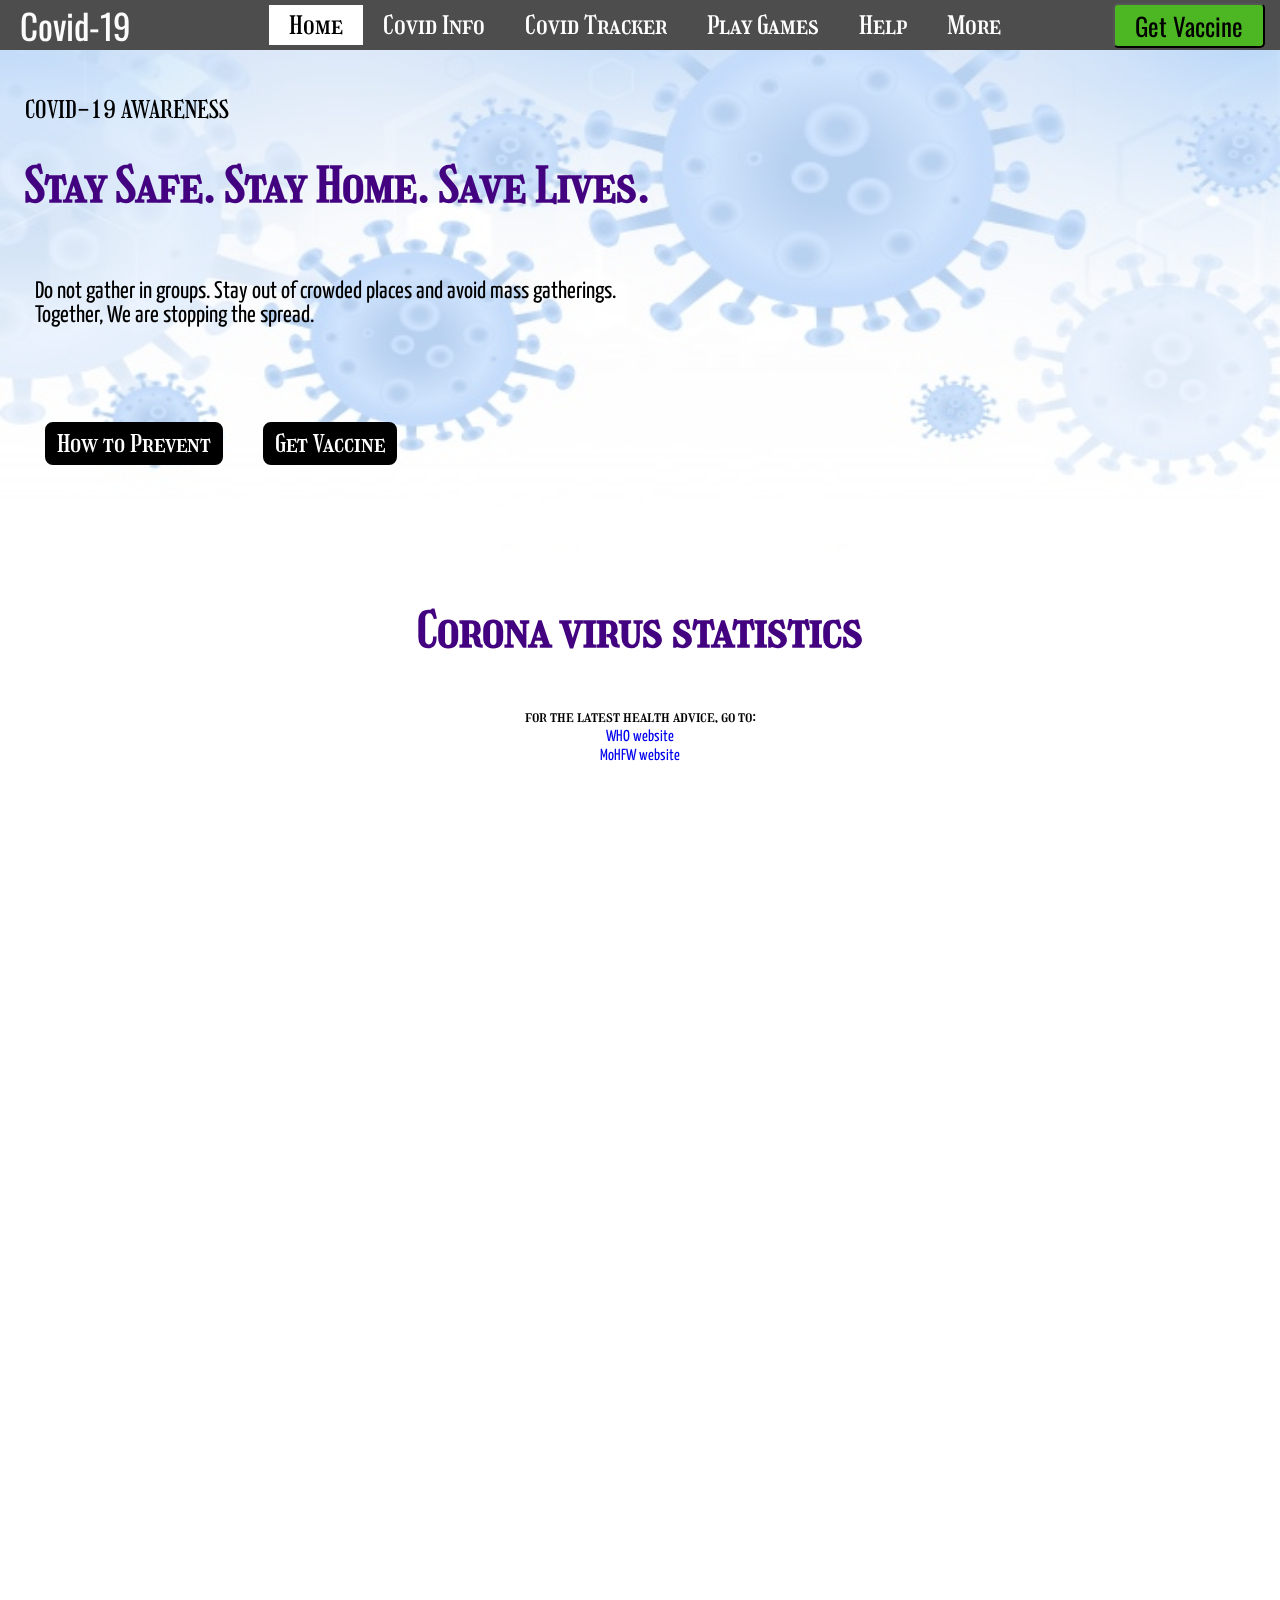
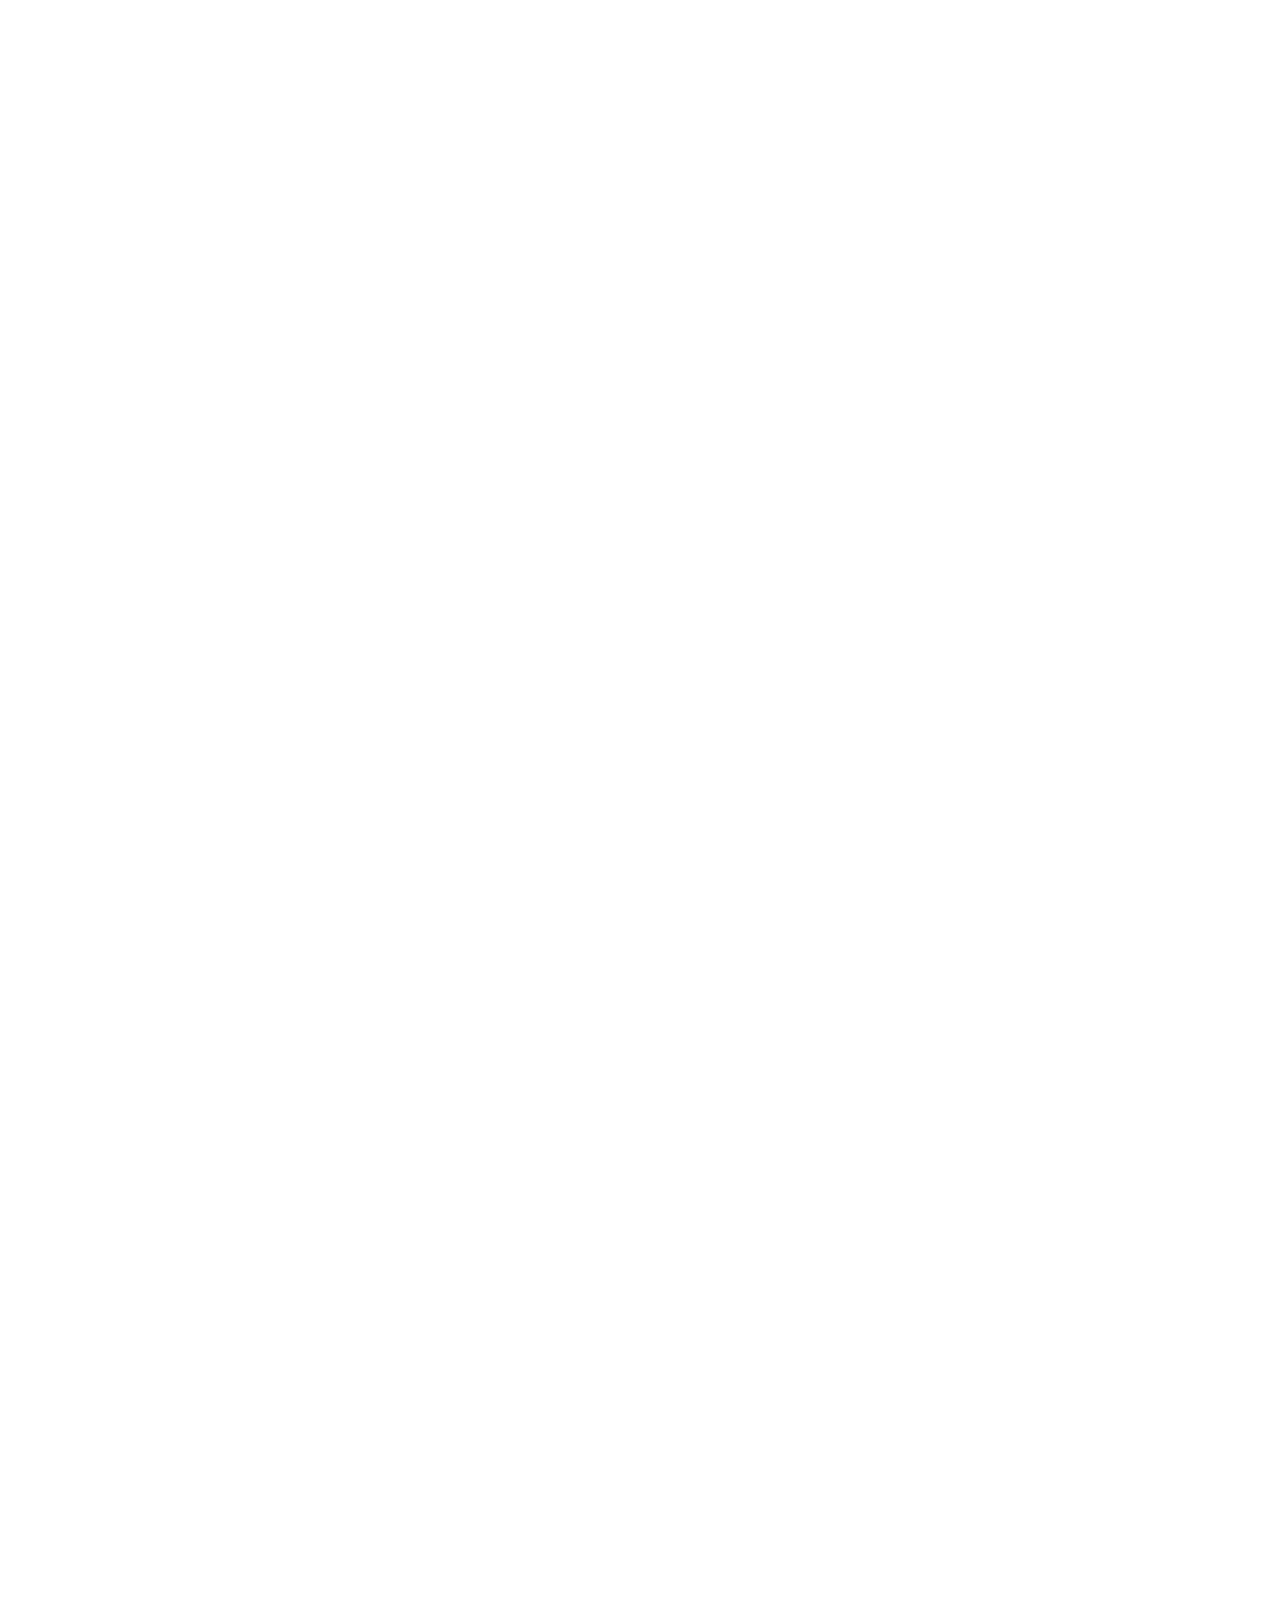
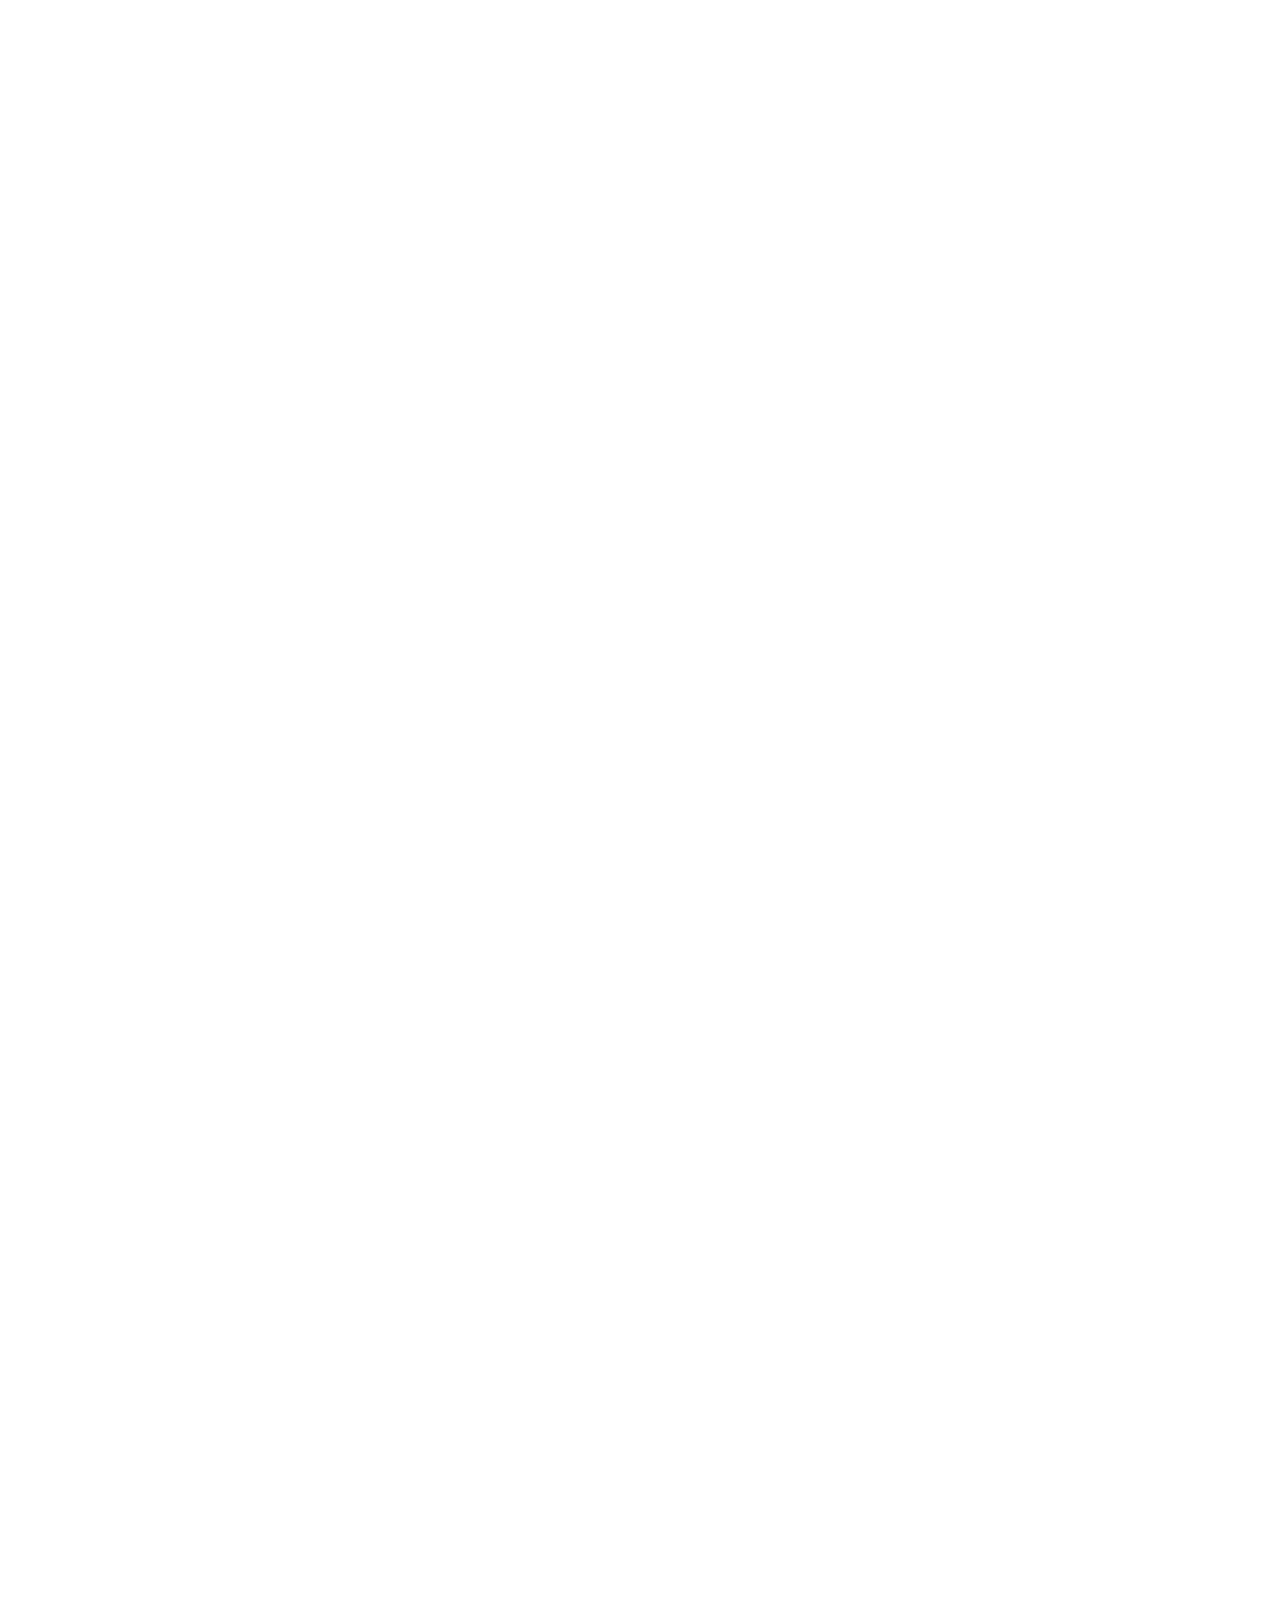
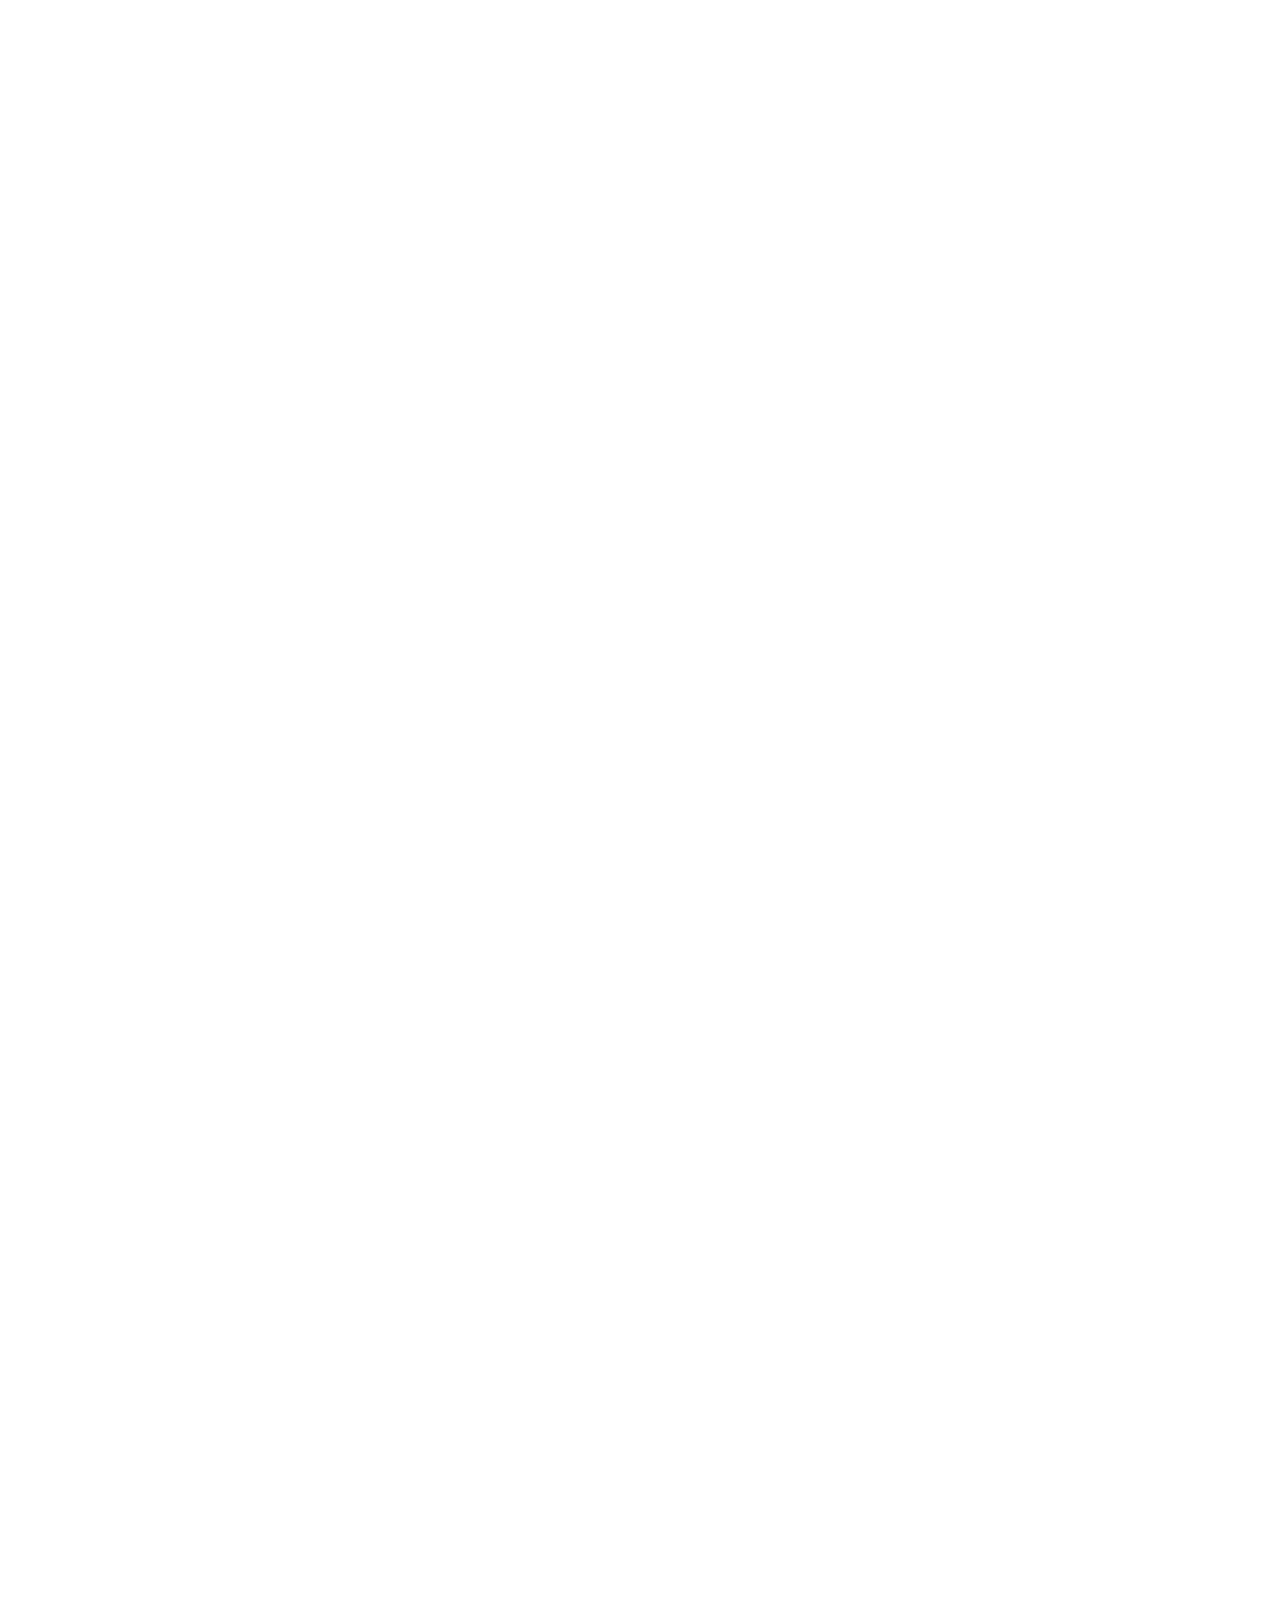
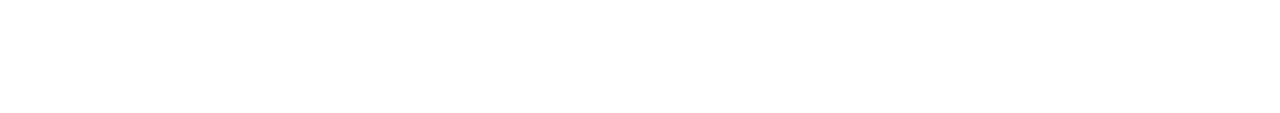
==== index.html @ 4993a074 "Add files via upload" ====
<!DOCTYPE html>
<html lang="en">

<head>
    
    <meta charset="UTF-8">
    <meta http-equiv="X-UA-Compatible" content="IE=edge">
    <meta name="viewport" content="width=device-width, initial-scale=1.0">
    <title>Covid Resources</title>
    <script src="https://unpkg.com/aos@2.3.1/dist/aos.js"></script>
    <link href="https://unpkg.com/aos@2.3.1/dist/aos.css" rel="stylesheet">
    <link href="CSS/index.css" rel="stylesheet">

    <!-- navigation  -->
    <link href="CSS/navigation.css" media="screen and (min-width:1150px)" rel="stylesheet">
    <link rel="preconnect" href="https://fonts.gstatic.com">
    <link href="https://fonts.googleapis.com/css2?family=Girassol&display=swap" rel="stylesheet">
    <link href="CSS/phnavigation.css" media="screen and (max-width:1150px)" rel="stylesheet">
    <link rel="preconnect" href="https://fonts.gstatic.com">
    <link href="https://fonts.googleapis.com/css2?family=Oswald:wght@700&display=swap" rel="stylesheet">
    <link rel="stylesheet" href="https://cdnjs.cloudflare.com/ajax/libs/font-awesome/4.7.0/css/font-awesome.min.css">
    <!-- navigation  -->

    <link rel="preconnect" href="https://fonts.gstatic.com">
    <link href="https://fonts.googleapis.com/css2?family=Anton&display=swap" rel="stylesheet">
    <link rel="preconnect" href="https://fonts.gstatic.com">
    <link rel="preconnect" href="https://fonts.gstatic.com">
    <link rel="preconnect" href="https://fonts.gstatic.com">
    <link
        href="https://fonts.googleapis.com/css2?family=Texturina:ital,wght@1,300&family=Yanone+Kaffeesatz:wght@600&display=swap"
        rel="stylesheet">
    <link rel="preconnect" href="https://fonts.gstatic.com">
    <link href="https://fonts.googleapis.com/css2?family=Yanone+Kaffeesatz:wght@600&display=swap" rel="stylesheet">
    <link href="https://fonts.googleapis.com/css2?family=Yanone+Kaffeesatz&display=swap" rel="stylesheet">
    <link href="https://fonts.googleapis.com/css2?family=Farro:wght@500;700&display=swap" rel="stylesheet">
</head>

<body>
    <script>
        AOS.init();
      </script>


    <!-- header -->
    <!-- header straight -->
    <header class="header" id="header">
        <div class="logo" id="logo">
            Covid-19
        </div>
        <div class="navmenu" id="navmenu">
            <ul class="menu">
                <li class="navitem" id="home"><a href="index.html">Home</a></li>
                <li class="navitem" id="covidInfo"><a href="covid info.html">Covid Info</a></li>
                <li class="navitem" id="covidTracker"><a href="covid tracker.html">Covid Tracker</a></li>
                <li class="navitem" id="plagam"><a href="play games.html">Play Games</a></li>
                <li class="navitem" id="help"><a href="que ans.html">Help</a></li>
                <!-- <li class="navitem" id="QA"><a href="que ans.html">Q&A</a></li> -->
                <div class="dropdown" id="more">
                    <button class="dropbtn">More
                        <!-- <i class="fa fa-angle-down"></i> -->
                    </button>
                    <div class="dropdown-content">
                        <a href="listen music.html" id="lismus">Listen Music</a>
                        <a href="movies and shows.html" id="movsho">Movies & shows</a>
                        <!-- <a href="play games.html" id="plagam">Play Games</a> -->
                        <a href="que ans.html" id="QA">Q&A</a>
                    </div>
                </div>
            </ul>
        </div>
        <div class="right" id="right">
            <button id="navBtn"><a href="https://www.cowin.gov.in/home" target="blank">Get Vaccine</a></button>
        </div>
    </header>
    <!-- header dropdown -->
    <div class="dNavVisible">

        <div class="dlogo" id="dlogo">
            Covid-19
        </div>
        <div class="dnmenu">
            <input class="menu-btn" type="checkbox" id="menu-btn" />
            <label class="menu-icon" for="menu-btn"><span class="navicon"></span></label>
            <header class="dheader" id="dheader">

                <div class="dnavmenu" id="dnavmenu">
                    <ul class="dmenu">
                        <li class="dnavitem" id="phome"><a href="index.html">Home</a></li>
                        <li class="dnavitem" id="pdcovidInfo"><a href="covid info.html">Covid Info</a></li>
                        <li class="dnavitem" id="pdcovidTracker"><a href="covid tracker.html">Covid Tracker</a></li>
                        <li class="dnavitem" id="pplagam"><a href="play games.html">Play Games</a></li>
                        <li class="dnavitem" id="pdhelp"><a href="help.html">Help</a></li>
                        <li class="dnavitem" id="pdQA"><a href="que ans.html">Q & A</a></li>
                        <li class="dnavitem" id="plismus"><a href="listen music.html">Listen Music</a></li>
                        <li class="dnavitem" id="pmovsho"><a href="movies and shows.html">Movies & Shows</a></li>
                    </ul>
                </div>
                <div class="dright" id="dright">
                    <button id="dnavBtn"><a href="https://www.cowin.gov.in/home" target="blank">Get Vaccine</a></button>
                </div>
        </div>
        </header>
    </div>
    <!-- header -->
    <!-- section  -->
    <script src="https://unpkg.com/aos@2.3.1/dist/aos.js"></script>

    <div class="content">
        <img id="sec1img" src="images/home/home3.jpg">
        <section class="section" id="section1" data-aos="fade-right">
            <div id="sec1upr">COVID-19 AWARENESS</div>
            <h1 class="sech1" id="sec1h1">
                Stay Safe. Stay Home. Save Lives.
            </h1>
            <p class="sec1p">Do not gather in groups. Stay out of crowded places and avoid mass gatherings.<br>
                Together, We are stopping the spread.</p>
            <div class="sec1div1">
                <button class=sec1btn><a href="#section5">How to Prevent</a></button>
                <button class=sec1btn><a href="https://www.cowin.gov.in/home" target="=" blank>Get Vaccine</a></button>
            </div>

        </section>
        <section class="section" id="section2"data-aos="flip-left">
            <h1 class="sec2h1">Corona virus statistics</h1>
            <p class="sec2p">for the latest health advice, go to:<br>
                <a href="https://www.who.int/">WHO website<br></a> <a href="https://www.mohfw.gov.in/"> MoHFW
                    website</a>
            </p>
            <div class="sec2div">
                <ul data-aos="fade-up">
                    <li><img src="images/home/covid19.png"></li>
                    <li class="sec2num">11220011</li>
                    <li class="sec2text">Active Cases</li>

                </ul >
                <ul data-aos="fade-up">
                    <li><img src="images/home/covid19.png"></li>
                    <li class="sec2num">11220011</li>
                    <li class="sec2text">Deaths</li>
                </ul>
                <ul data-aos="fade-up">
                    <li><img src="images/home/covid19.png"></li>
                    <li class="sec2num">11220011</li>
                    <li class="sec2text">Recovered Cases</li>
                </ul>
            </div>
        </section>
        <section data-aos="zoom-in" class="section" id="section3">
            <img data-aos="fade-down-right" src="images/home/home1.jpg">
            <div data-aos="fade-down-left">
                <h1>Stopping the spread starts with you</h1>
                <ul>
                    <li>Wear a mask.</li>
                    <li>Clean your hands.</li>
                    <li>Maintain safe distance.</li>
                    <li>Get vaccinated.</li>
                    <li>Stay at home.</li>
                    <li>Wash your hands.</li>
                </ul>
            </div>
        </section>
        <section class="section" id="section4" data-aos="zoom-in-up">
            <h1>Symptoms of Coronavirus</h1>
            <div id="sec4image">
                <div data-aos="fade-up">
                    <img src="images/home/home8.jpg">
                    <h2>Fever</h2>

                </div>
                <div data-aos="fade-up">
                    <img src="images/home/home10.jpg">
                    <h2>Cough</h2>
                </div>
                <div data-aos="fade-up">
                    <img src="images/home/home9.jpg">
                    <h2>Sore Throat</h2>
                </div>
            </div>
            <div id="symptoms">
                <ul data-aos="fade-right" class="sec4ul1">
                    <h1>Most common symptoms:</h1>
                    <li>fever</li>
                    <li>dry cough</li>
                    <li>tiredness</li>
                </ul>
                <ul data-aos="fade-left" class="sec4ul3">
                    <h1>Less common symptoms:</h1>
                    <li>aches and pains</li>
                    <li>sore throat</li>
                    <li>diarrhoea</li>
                    <li>conjunctivitis</li>
                    <li>headache</li>
                    <li>loss of taste or smell</li>
                    <li>a rash on skin, or discolouration of fingers or toes
                    </li>
                </ul>
                <ul data-aos="fade-right" class="sec4ul2">
                    <h1>Serious symptoms</h1>
                    <li>difficulty breathing or shortness of breath
                    </li>
                    <li>chest pain or pressure</li>
                    <li>loss of speech or movement</li>
                </ul>

        </section>
        <section data-aos="zoom-in-right" class="section" id="section5">
            <div>
                <h1 data-aos="fade-right">How To Prevention</h1>
                <img data-aos="fade-left" src="images/home/home5.png">
            </div>
            <box data-aos="zoom-in-right">

                <img src="images/home/home2.jpg">
                <p data-aos="fade-right">Protect yourself and others around you by knowing the facts and taking appropriate precautions.</p>
                <h2 data-aos="fade-right">Follow advice provided by your local health authority.</h2>

                <h3 data-aos="fade-right">To prevent the spread of COVID-19:</h3>
                <li data-aos="fade-right">Clean your hands often. Use soap and water, or an alcohol-based hand rub.</li>
                <li data-aos="fade-right">Maintain a safe distance from anyone who is coughing or sneezing.</li>
                <li data-aos="fade-right">Wear a mask when physical distancing is not possible.</li>
                <li data-aos="fade-right">Don’t touch your eyes, nose or mouth.</li>
                <li data-aos="fade-right">Cover your nose and mouth with your bent elbow or a tissue when you cough or sneeze.</li>
                <li data-aos="fade-right">Stay home if you feel unwell.</li>
                <li data-aos="fade-right">If you have a fever, cough and difficulty breathing, seek medical attention</li>

                <p data-aos="fade-right">Calling in advance allows your healthcare provider to quickly direct you to the right health
                    facility.
                    This
                    protects you, and prevents the spread of viruses and other infections.</p>
                <h3 data-aos="fade-right">Masks</h3>
                <p data-aos="fade-right">Masks can help prevent the spread of the virus from the person wearing the mask to others. Masks
                    alone do
                    not
                    protect against COVID-19, and should be combined with physical distancing and hand hygiene. Follow
                    the
                    advice provided by your local health authority.</p>
            </box>
        </section>
        <section data-aos="fade-left" class="section" id="section6">
            <h1 class="lmh0">Play Games during lockdown</h1>
            <section class="lmsection" id="lmsection1">
                <img src="images/home/games.jpg ">
                <button data-aos="fade-up" class="lmbtn"><a href="play games.html" target="blank">Play Now</a></button>
            </section>
        </section>
        <section data-aos="fade-right" class="section" id="section7">
            <h1 class="lmh0">Listen Music Watch Shows and be Entertained</h1>
            <section class="lmsection" id="lmsection1">
                <img src="images/home/movies.jpg ">
                <div>
                <button data-aos="fade-up" class="lmbtn"><a href="listen music.html" target="blank">Listen Music</a></button>
                <button data-aos="fade-up" class="lmbtn"><a href="movies and shows.html" target="blank">Movies and Shows</a></button>
            </div>
            </section>
        </section>

    </div>
    <!-- section  -->



    <!-- footer  -->
    <footer data-aos="fade-up" class="footer" id="footer">
        <div class="footerimg"><a href="https://www.mohfw.gov.in/"target="blank"><img src="images/footer.png">
                <div class="footerimgtext">Ministry of Health <br>and Family Welfare</div>
            </a>
        </div>
        <div class="footertext">
            <div class="fdiv">Created at @WOC Devjam 2021</div>
            <div class="fdiv">By Team LEO</div>
        </div>
    </footer>
    <!-- footer  -->
</body>

</html>
---- CSS/index.css ----
#home {
    background-color: white;
}

#home a {
    color: black;
}

#home:hover {
    background-color: red;
}

#phome:hover {
    background-color: red;
}

#phome {
    background-color: white;
}

#phome a {
    color: black;
}


body {
    scroll-behavior: smooth;
    background-image: url('../images/back.gif');
    background-repeat: repeat;
    overflow-x: hidden;
    /* width: 100%; */
    /* height: 100%; */

}


/* section */
.section {
    /* border:2px solid red; */
    /* background-color:skyblue; */
    /* height:500px; */
    /* margin:10px; */
    /* text-align:center; */
    display: flex;
    flex-direction: column;
    background-color: rgba(255, 255, 255, 0.671);


}

/* section1 */
#section1 {
    display: flex;
    height: 500px;
    align-items: stretch;
    justify-content: center;
    padding-left: 25px;
    animation: flip-scale-down-diag-2 2s linear both;
    animation-direction:reverse
}

.sec1div1 {
    display: flex;
    flex-wrap: wrap;
    align-items: stretch;
    justify-content: left;
    margin-top: 20px;
}

#sec1img {
    z-index: -1;
    position: absolute;
    opacity: 0.9;
    width: 100%;
    height: 500px;
    /* background-color:rgba(255, 255, 255, 0.103) */
}

#sec1upr {
    font-size: 1.5rem;
}

.sech1 {
    font-size: 3rem;
    color: rgb(67, 2, 128);
}

.sec1btn {
    font-size: 1.5rem;
    background-color: black;
    border: 2px solid black;
    border-radius: 8px;
    margin: 40px 20px;
    padding: 5px 10px;
}



.sec1btn a {
    text-decoration: none;
    border-radius: 10px;
    color: white;

}

.sec1btn:hover {
    font-size: 1.5rem;
    background-color: white;
    color: black;
}

.sec1btn a:hover {
    color: black;

}

.sec1p {
    font-size: 1.5rem;
    padding: 10px;
    /* text-align:center; */
    float: left;
    font-family: 'Yanone Kaffeesatz', sans-serif;
}


@media(max-width:450px) {

    /* section1 */
    #section1 {
        display: flex;
        /* flex-direction: row; */
        height: 500px;
        align-items: stretch;
        justify-content: center;
        padding-left: 25px;

    }

    .sec1div1 {
        display: flex;
        flex-wrap: wrap;
        align-items: stretch;
        justify-content: left;
        flex-direction: column;
        margin-top: 100px;

    }


    #sec1img {
        z-index: -1;
        position: absolute;
        opacity: 0.8;
        width: 100%;
        height: 500px;
    }

    #sec1upr {
        font-size: 1.3rem;
        /* float: left; */
    }

    .sech1 {
        font-size: 2.1rem;
    }

    .sec1btn {
        font-size: 1.3rem;
        background-color: black;
        border-radius: 8px;
        margin: 10px auto;
        padding: 5px 5px;
    }

    .sec1btn a {
        text-decoration: none;
        border-radius: 10px;
        color: white;

    }

    .sec1p {
        font-size: 1rem;
        /* text-align:center; */
        float: left;
    }

    /* section1 */


}

@media(max-width:310px) {

    /* section1  */
    #section1 {
        display: flex;
        /* flex-direction: row; */
        height: 500px;
        align-items: stretch;
        justify-content: center;
        padding-left: 25px;
    }

    .sec1div1 {
        display: flex;
        flex-wrap: wrap;
        justify-content: center;
        margin-top: 100px;
    }

    #sec1img {
        z-index: -1;
        position: absolute;
        opacity: 0.8;
        width: 100%;
        height: 500px;
    }

    #sec1upr {
        font-size: 1rem;
        /* float: left; */
    }

    .sech1 {
        font-size: 1.6rem;

    }

    .sec1btn {
        font-size: 1rem;
        background-color: black;
        border-radius: 8px;
        margin: 10px auto;
        padding: 5px 5px;
    }

    .sec1btn a {
        text-decoration: none;
        border-radius: 10px;
        color: white;

    }


    .sec1p {
        font-size: 1rem;
        /* text-align:center; */
        float: left;
    }

    /* section1  */


}

/* section1 */

/* section2 */
#section2 {
    margin-top: 20px;
    text-align: center;
    font-family: 'Farro', sans-serif;
}

#section2 h1 {
    font-size: 3rem;
    padding: 0px 20px;
    text-align: center;
    color: rgb(67, 2, 128);
}

#section2 a {
    text-decoration: none;
    font-family: 'Yanone Kaffeesatz', sans-serif;
}

#section2 a:hover {
    text-decoration: underline;
}

.sec2div {
    display: flex;
    flex-wrap: wrap;
    margin-top: 40px;
    justify-content: space-around;
}

.sec2div ul {
    margin: 10px;
    padding: 10px;
}

.sec2div li {
    list-style: none;

}

.sec2div img {
    width: 60px;
    height: 60px;
    opacity: 0.8;
}

.sec2num {
    font-size: 40px;
    /* text-decoration: bold; */
    font-family: 'Anton', sans-serif;
}

.sec2text {
    font-size: 20px;
}

@media(max-width:250px) {
    #section2 h1 {
        font-size: 2rem;
    }

    .sec2num {
        font-size: 30px;
    }
}

@media(max-width:750px) {
    .sec2div {
        display: flex;
        flex-direction: column;
        margin-top: 40px;
        justify-content: space-around;
    }

    .sec2div ul {
        margin: 30px 10px;

        padding: 10px;
    }
}

/* section2 */
/* section3 */
#section3 {
    display: flex;
    flex-direction: row;

}

#section3 img {
    height: 800px;
    width: 50%;
    opacity: 0.8;
}

#section3 div {
    margin-top: 150px;
    padding-left: 10%
}

#section3 div h1 {
    font-size: 3rem;
    color: rgb(67, 2, 128);

}

#section3 div ul {
    font-size: 1.8rem;
    /* text-align:right; */
    /* padding-left:10%; */

}

#section3 div ul li {
    padding: 10px;
    font-family: 'Yanone Kaffeesatz', sans-serif;
}

@media(max-width:1000px) {
    #section3 {
        flex-direction: column;

    }

    #section3 img {
        height: 600px;
        width: 100%;
    }

    #section3 div {
        margin-top: 20px;
        /* padding-left: 10% */
    }

    #section3 div ul li {
        padding: 5px;
        margin-left: 25px;
        font-family: 'Yanone Kaffeesatz', sans-serif;
    }

    #section3 div {
        /* margin-top: 5px; */
        padding: 20px;
    }
}

/* section3 */
/* section4 */
#section4 {
    margin-top: 25px;
    margin-bottom: 10px;
}

#symptoms {
    margin: 0px 30px;
    display: grid;
    grid-template-areas:
        'sec4ul1 sec4ul1 sec4ul3 sec4ul3'
        'sec4ul1 sec4ul1 sec4ul3 sec4ul3'
        'sec4ul2 sec4ul2 sec4ul3 sec4ul3'
        'sec4ul2 sec4ul2 sec4ul3 sec4ul3';
    grid-gap: 10px;
    align-items: center;
    justify-content: space-around;
}

#sec4image {
    display: flex;
    align-items: center;
    justify-content: space-around;
    text-align: center;
}

#section4>h1 {
    text-align: center;
    color: rgb(67, 2, 128);
    font-size: 3rem;
}

#section4 ul h1 {
    font-size: 2.2rem;
    color: blueviolet;
}

#section4 ul li {
    font-size: 1.7rem;
    margin-left: 10%;
    font-family: 'Yanone Kaffeesatz', sans-serif;
    padding: 10px;

}

.sec4ul1 {
    grid-area: sec4ul1;
}

.sec4ul2 {
    grid-area: sec4ul2;
}

.sec4ul3 {
    grid-area: sec4ul3;
}

@media(max-width:1000px) {
    #symptoms {
        margin: 0px 30px;
        display: flex;
        flex-direction: column;

        grid-gap: 10px;
        align-items: stretch;
        justify-content: space-around;
    }

    #sec4image {
        display: flex;
        flex-direction: column;
        align-items: center;
        justify-content: space-around;
        text-align: center;
    }

    #sec4image>div {
        padding: 20px;
    }

    #section4>h1 {
        text-align: center;
        color: rgb(67, 2, 128);
        font-size: 2.5rem;
    }
}

@media(max-width:300px) {
    #section4>h1 {
        text-align: center;
        color: rgb(67, 2, 128);
        font-size: 2rem;
    }
}

/* section4 */


/* section5 */
#section5 {
    animation: animation1;
    animation-duration: 3s;
}

#section5>div {
    justify-content: space-around;
    display: flex;
    text-align: center;
    font-size: 3rem;
}

#section5>div>h1 {
    padding-left: 5%;
    color: rgb(67, 2, 128);
}

#section5 img {
    margin: 0px 5%;
    margin-right: 0px;
    width: 50%;
    /* height:300px; */
    /* justify-content:space-around; */
}

#section5>box>img {
    width: 100%;
    margin: 0px;
    z-index: -1;
    opacity: 0.8;
    height: 100%;
    position: absolute;
    /* bottom:0px; */
}

#section5 h2 {
    font-size: 2.5rem;
    padding: 10px 5%;
    color: blue;
}

#section5 h3 {
    padding: 10px 7%;
    font-size: 2.0rem;
    color: blueviolet;
}

#section5 p {
    text-align: center;
    /* background-color: rgba(255, 255, 255, 0.753); */
    font-size: 1.7rem;
    padding: 10px 7%;
    /* font-family: 'Yanone Kaffeesatz', sans-serif; */
    font-family: 'Texturina', serif;
}

#section5 li {
    /* padding:10px 5%; */
    font-size: 1.7rem;
    text-align: left;
    margin-left: 10%;
    font-family: 'Yanone Kaffeesatz', sans-serif;
    padding: 10px;
}

@media(max-width:1000px) {
    #section5>div {
        justify-content: space-around;
        display: flex;
        flex-direction: column;
        align-items: center;
        text-align: center;
        font-size: 2.5rem;
    }

    #section5>div>h1 {
        padding-left: 10px;
        color: rgb(67, 2, 128);
    }

    #section5 img {
        /* margin: 0px 5%; */
        margin-right: 0px;
        /* width:80%; */
        /* height:300px; */
        /* justify-content:space-around; */
    }
}

@media(max-width:300px) {
    #section5>div {
        justify-content: space-around;
        display: flex;
        flex-direction: column;
        align-items: center;
        text-align: center;
        font-size: 1.5rem;
    }
}

/* section5 */
/* section6 */

.lmsection {
    border: 2px solid grey;
    text-align: center;
    padding: 30px 20px;
    flex-wrap: wrap;
    display: flex;
    align-items: center;
    flex-direction: column;
}

.lmsection img {
    padding: 15px 20px;
    width: 75%;
}

.lmbtn {
    padding: 5px 20px;
    margin: 10px auto;
    text-align: center;
    text-align: center;
    border-radius: 10px;
    /* font-size: 30px; */
    background-color: red;
    cursor: pointer;

}

.lmbtn a {
    font-size: 35px;
    text-decoration: none;
    color: white;


}

#lmsection1 .lmbtn {
    background-color: rgb(0, 174, 255);
}

#lmsection2 .lmbtn {
    background-color: red;
}

.lmbtn a:hover {
    color: rgb(243, 239, 3);
    font-size: 40px;
}

.lmh0 {
    font-size: 3rem;
    padding: 15px 5px;
    text-align: center;
    font-family: 'Pattaya', sans-serif;
    color: rgb(153, 0, 255);
}

@media (min-width:1150px) {


    .lmsection {

        display: flex;
        /* flex-direction: row; */
        align-items: center;
        /* justify-content: stretch */
    }

    .lmsection img {
        padding: 15px 20px;
        width: 100%;
    }
}


/* section6 */
/* section7 */
#section7 div {
    display: flex;
    flex-direction: column;
    justify-content: stretch;
    align-items: center;
}

@media(max-width:450px) {
    .lmh0 {
        font-size: 2rem;
    }

    .lmbtn a {
        font-size: 20px;
        text-decoration: none;
        color: white;
    }

    .lmbtn a:hover {
        color: rgb(243, 239, 3);
        font-size: 25px;
    }
}

@media(max-width:300px) {
    .lmh0 {
        font-size: 1.5rem;
    }

    .lmbtn a {
        font-size: 20px;
        text-decoration: none;
        color: white;
    }

    .lmbtn a:hover {
        color: rgb(243, 239, 3);
        font-size: 25px;
    }
}

/* section7 */
/* section */
---- CSS/navigation.css ----
/* root */
* {
    font-family: 'Girassol', cursive;
    --navBackgroundColour: rgb(3, 65, 3);
    --navBackgroundColour: rgba(0, 0, 0, 0.87);
    --navFontColour: white;

}

/* root */

/* body  */
body {
    margin: 0px;
}

/* body  */

/* header */
/*header phone*/
.dheader {
    display: none;
}

/*header phone*/
.header::before {
    content: "";
    background-color: var(--navBackgroundColour);
    height: 50px;
    position:absolute;
    width: 100%;
    /* position: sticky; */
    z-index: -1;
    opacity: 0.8;
}

.dNavVisible {
    display: none;
    /* position:sticky; */
    
}
.logo{
    color:rgb(252, 252, 252);
    padding: 2px 20px;
    font-size:35px;
    font-family: 'Oswald', sans-serif;
}
.header {
    display: flex;
    position:sticky;
    top: 0px;
    width: 100%;
    align-items: center;
    justify-content: space-between;
    font-size: 25px;
    height: 50px;
    color: var(--navFontColour);
}

.navmenu ul {
    display: flex;
    /* flex-direction:row; */
}

.navmenu ul a {
    color: var(--navFontColour);
    text-decoration: none;
}

.navitem {
    list-style: none;
    padding: 5px 20px;
}

.right button {
    padding: 2px 20px;
    margin: 2px 20px;
    background-color: rgba(76, 255, 5, 0.596);
    border-radius: 5px;
    font-size: 22px;
    margin: 5px 15px;
}

.right button:hover {
    background-color: red;
}

.right button a {
    color: black;
    /* font-family: 'Pattaya', sans-serif; */
    font-family: 'Oswald', sans-serif;
    font-size: 25px;
    text-decoration: none;

}




/* The dropdown container */
.dropdown {
    float: left;
    overflow: hidden;
}

/* Dropdown button */
.dropdown .dropbtn {
    font-size: 25px;
    border: none;
    outline: none;
    color: var(--navFontColour);
    padding: 5px 20px;
    background-color: inherit;
    font-family: inherit;
    /* Important for vertical align on mobile phones */
    margin: 0;
    /* Important for vertical align on mobile phones */
}

/* Add a red background color to navbar links on hover */

.navitem:hover,
.navbar a:hover,
.dropdown:hover .dropbtn {
    background-color: red;
}
/* Dropdown content (hidden by default) */
.dropdown-content {
    display: none;
    position: absolute;
    background-color: var(--navBackgroundColour);
    min-width: 160px;
    box-shadow: 0px 8px 16px 0px rgba(141, 138, 138, 0.11);
    z-index: 1;
}

/* Links inside the dropdown */
.dropdown-content a {
    float: none;
    color: var(--navFontColour);
    padding: 12px 16px;
    text-decoration: none;
    display: block;
    text-align: left;
}

/* Add a grey background color to dropdown links on hover */
.dropdown-content a:hover {
    background-color: green;
}

/* Show the dropdown menu on hover */
.dropdown:hover .dropdown-content {
    display: block;

}

.dropdown:hover .header {
    background-color: aqua;

}

/* header */









/* footer  */
.footer{
    bottom: 0px;
    left: 0px;
    background-color:rgba(29, 29, 29, 0.94);
    /* height:100px; */
    display:flex;
    justify-content: space-around;
    width:100%;
    margin:auto;
    align-items:center;
    flex-wrap: wrap;
    /* text-align: center; */
}
.footerimg{
    /* width: 30%; */
    padding:1% 5%;
    display: flex;
    flex-wrap: wrap;
    align-items: center;
    /* height:50px; */
}
.footerimg a{
    text-decoration: none;
    color:black;
    display: flex;
    align-items: center;
}
.footerimg img{
    height:120px;

}
.footerimgtext{
    /* width: 70%; */
    padding:20px;
    font-size: 40px;
    color: #6c6868;

}
.fdiv{
    padding:10px;
    padding-right: 25px;
    font-size:25px;
    display: flex;
    flex-direction: column;
    justify-content:space-around;
    align-items: center;
    text-align: center;
    color: white;
    padding-bottom: 0px;
    margin-bottom:0px;
}



/* footer*/
---- CSS/phnavigation.css ----
/* root */
* {
    font-family: 'Girassol', cursive;
    --navBackgroundColour: rgba(29, 29, 29, 0.87);
    --navBackgroundColour2: rgb(68, 67, 67);
    --navFontColour: white;
    margin: 0px 0px;
    padding: 0px 0px;
}

/* root */

/* body  */
body {
    margin: 0px;
    
}

/* body  */


/* header */
.dNavVisible::before {
    content: "";
    background-color: var(--navBackgroundColour);
    height: 50px;
    width: 100%;
    position: fixed;
    color: var(--navFontColour);
    z-index: -1;
    opacity: 1;
}

.dNavVisible {
    /* background-color: var(--navBackgroundColour); */
    display: flex;
    /* flex-flow:row ; */
    
    position: sticky;
    top: 0px;
    width: 100%;
    height: 50px;
    /*flex-wrap: wrap;*/
    /* align-items: center; */
    /*flex-direction: column;*/
    justify-content: space-between;
}

.dlogo {
    padding: 2px 20px;
    font-size: 35px;
    color:white;
    font-family: 'Oswald', sans-serif;
}

#dnmenu {
    /* padding: 2px 20px; */
    margin: 5px 10px;
    font-size: 20px;
    display: flex;
    /* width: 25%; */
}

.header {
    display: none;

}

.dheader {
    display: none;
    background-image: url(../images/header.png);
    background-repeat: repeat;
    width: 100%;
    position: fixed;
    scroll-behavior: initial;
    top: 50px;
    min-height: 160px;
    flex-direction: column;
    align-items: center;
    width: 100%;
    left: 0px;
    z-index: 10;
    background-color: var(--navBackgroundColour2);
}

#dnavmenu {
    width: 100%;
    align-items: center;
    display: flex;
    justify-content: space-around;
}

.dnmenu {
    padding: 0px 0px;
    /* float: right; */
    width: 20%;
    display: flex;
    flex-direction: column;
    align-items: flex-end;
    /* text-align: center; */

}

.dmenu {
    width: 100%;
    display: flex;
    flex-direction: column;
    align-items: center;
    list-style: none;


}

/*menubar icon*/


.menu-icon {
    cursor: pointer;
    display: inline-block;
    /* float: right; */
    padding: 22px 20px;
    /* position: relative; */
    user-select: none;
    /*background-color:green;*/
}

.menu-icon .navicon {
    background: white;
    display: block;
    height: 2.8px;
    position: relative;
    transition: background .2s ease-out;
    width: 25px;
}

.menu-icon .navicon:before,
.menu-icon .navicon:after {
    background: white;
    content: '';
    color: white;
    display: block;
    height: 100%;
    position: absolute;
    transition: all .2s ease-out;
    width: 100%;
}

.menu-icon .navicon:before {
    top: 10px;
}

.menu-icon .navicon:after {
    top: -10px;
}

/*menubar icon*/
.menu-btn {
    display: none;
}

.menu-btn:checked~.menu {
    max-height: 300px;
}

.menu-btn:checked~.menu-icon .navicon {
    background: transparent;
}

.menu-btn:checked~.dheader {
    display: flex;
    padding: 0px 0px;
    width: 100%;
    display: flex;
    flex-direction: column;
    align-items: center;
}

.menu-btn:checked~.menu-icon .navicon:before {
    transform: rotate(-45deg);
}

.menu-btn:checked~.menu-icon .navicon:after {
    transform: rotate(45deg);
}

.menu-btn:checked~.menu-icon:not(.steps) .navicon:before,
.menu-btn:checked~.menu-icon:not(.steps) .navicon:after {
    top: 0;
}














.dnavitem a {
    text-decoration: none;
    font-size: 25px;
    padding: 5px 20px;
    color: var(--navFontColour);
    width: 100%;
}

.dnavitem {
    padding: 5px 0px;
    width: 100%;
    text-align: center;
}

.dright {
    padding: 10px 25px;
    align-items: center;
    text-align: center;
}

#dnavBtn {
    background-color: white;
    border: 2px solid black;
    border-radius: 10px;
    padding: 5px 20px;
    margin: 20px 20px;
    font-size: 25px;
    text-align: center;
    margin: auto;
}

#dnavBtn a {
    color: black;
    text-decoration: none;
}

.dnavitem:hover,
.dnavitem a:hover {
    background-color: red;
}

#dnavBtn:hover {
    background-color: aqua;
    /* font-size: 28px; */
}



/* header */





/* footer  */
.footer{
    bottom: 0px;
    left: 0px;
    background-color: rgba(29, 29, 29, 0.94);
    display:flex;
    flex-direction: column;
    justify-content: space-between;
    width:100%;
    margin:auto;
    align-items:center;
    text-align:center;
    margin: auto;
    background-image: url(../images/header.png);
    background-repeat: repeat;
}
.footerimg{
    justify-content: space-between;
    align-items:center;
    padding:1% 5%;
    display: flex;
    align-items: center;
}
.footerimg a :hover{
    text-decoration: none;
    color:rgb(116, 116, 117);
}
@media(max-width:450px){
    .footerimg{
        justify-content: space-between;
        align-items:center;
        padding:1% 5%;
        display: flex;
        flex-direction: column;
        align-items: center;
    }


}
.footerimg a{
    text-decoration: none;
    align-items: center;
}
.footerimg img{
    height:120px;

}
.footerimgtext{
    font-size: 30px;
    color: #6c6868;

}
.fdiv{
    padding:10px;
    font-size:25px;
    display: flex;
    flex-direction: column;
    justify-content: space-between;
    align-items: center;
    text-align: center;
    color: white;
    padding-bottom: 0px;
    margin-bottom:0px;
}



/* footer  */
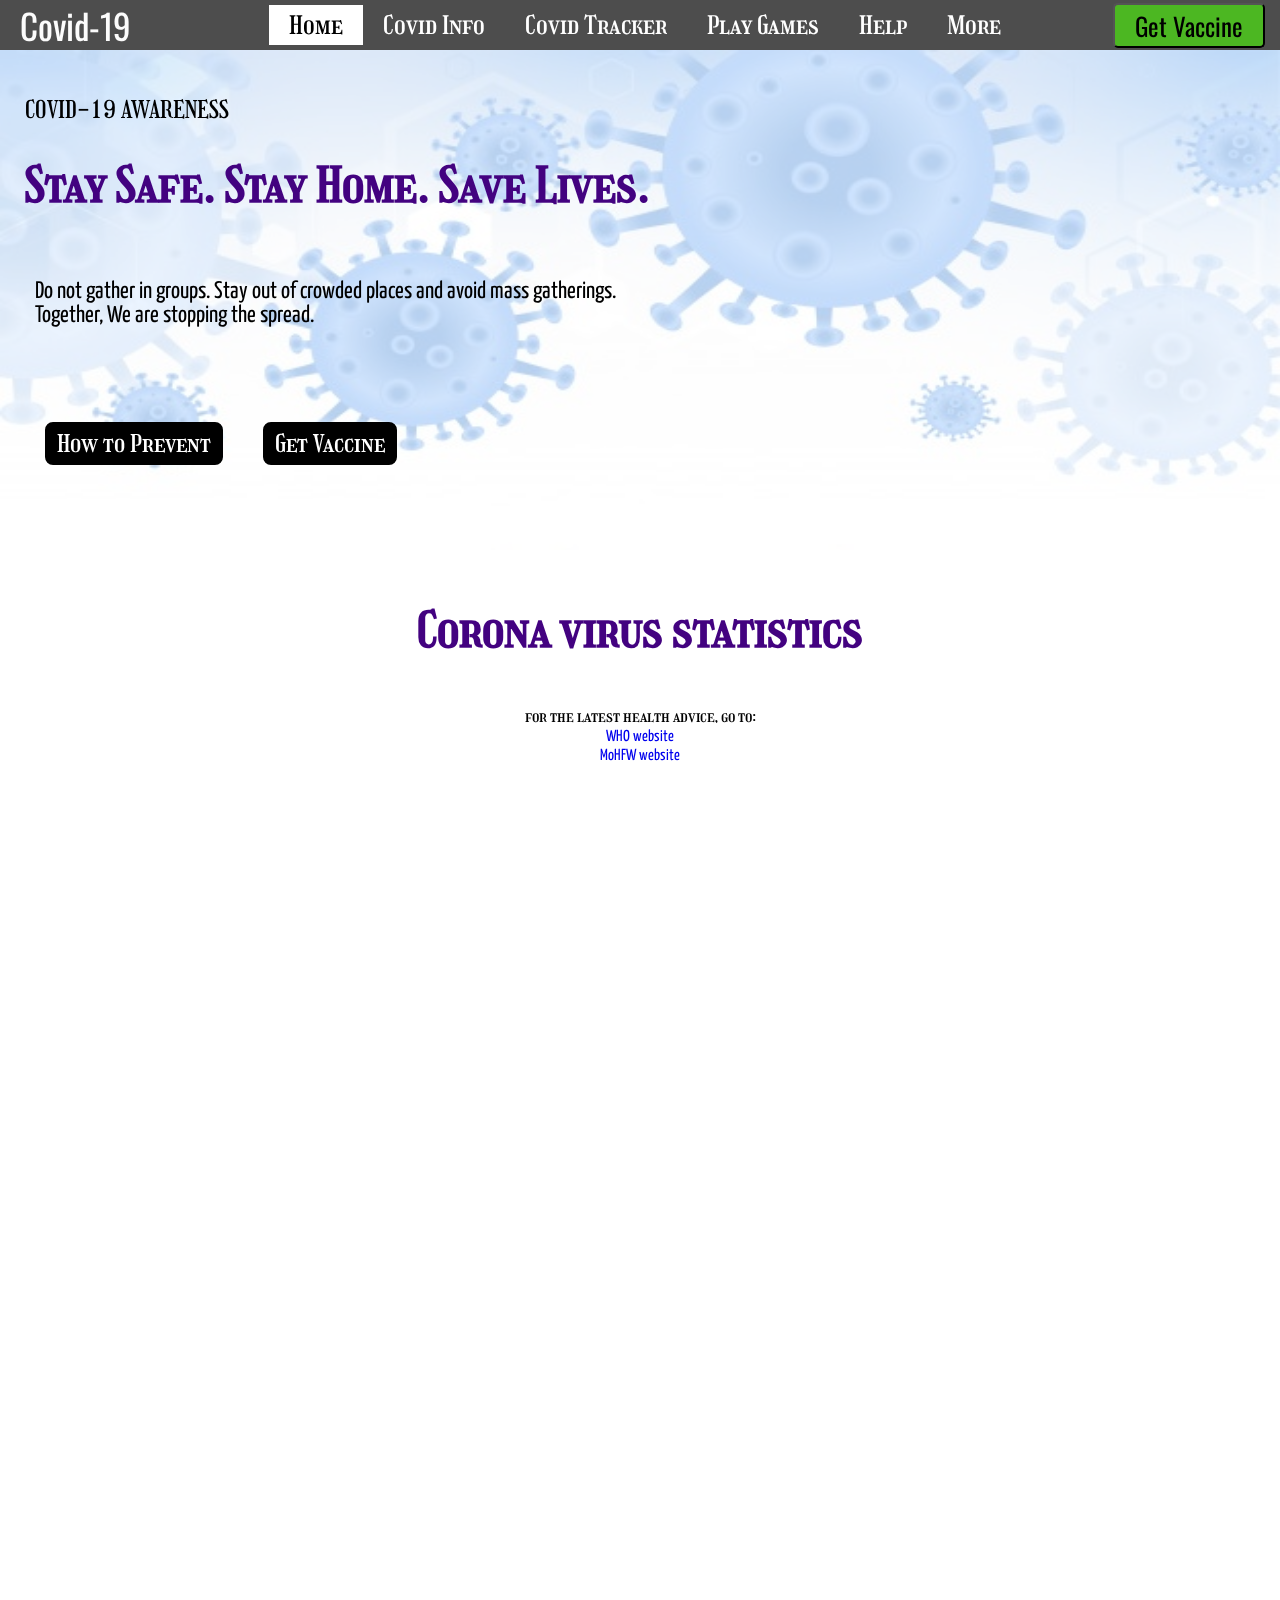
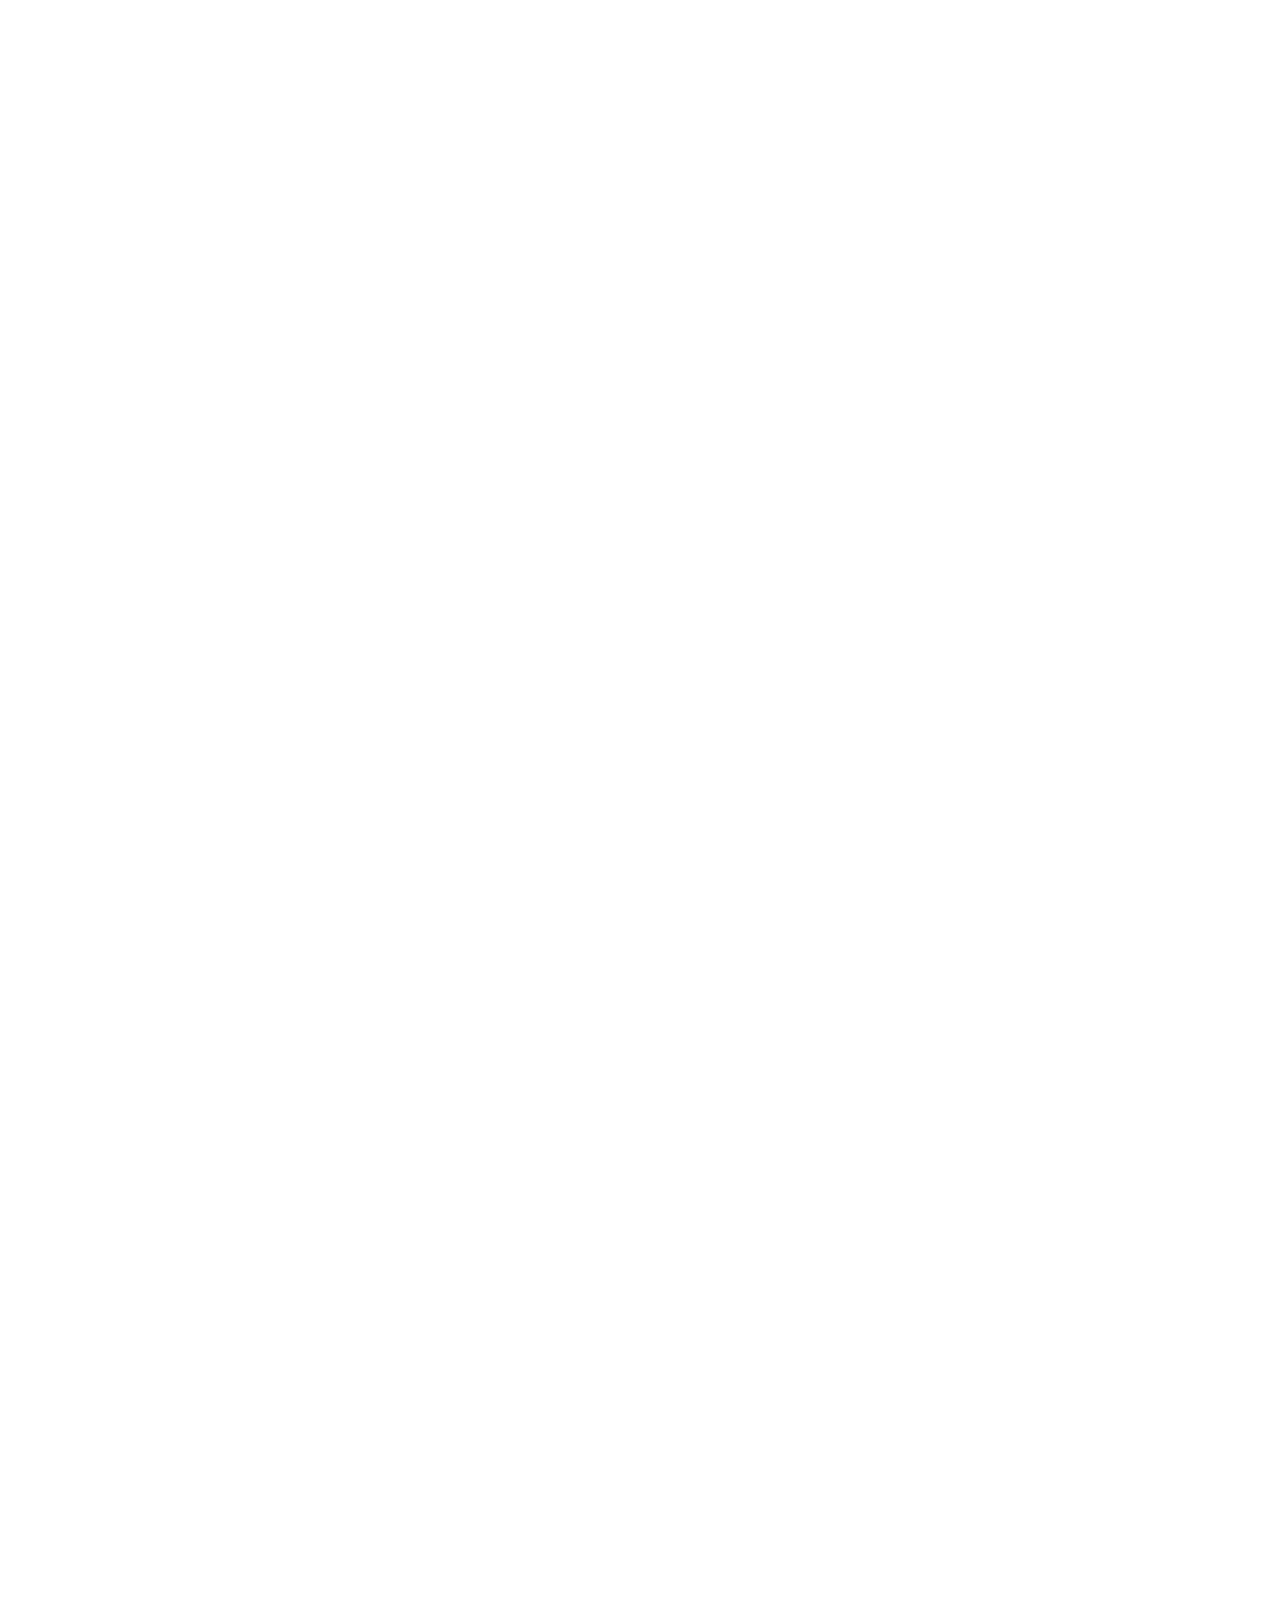
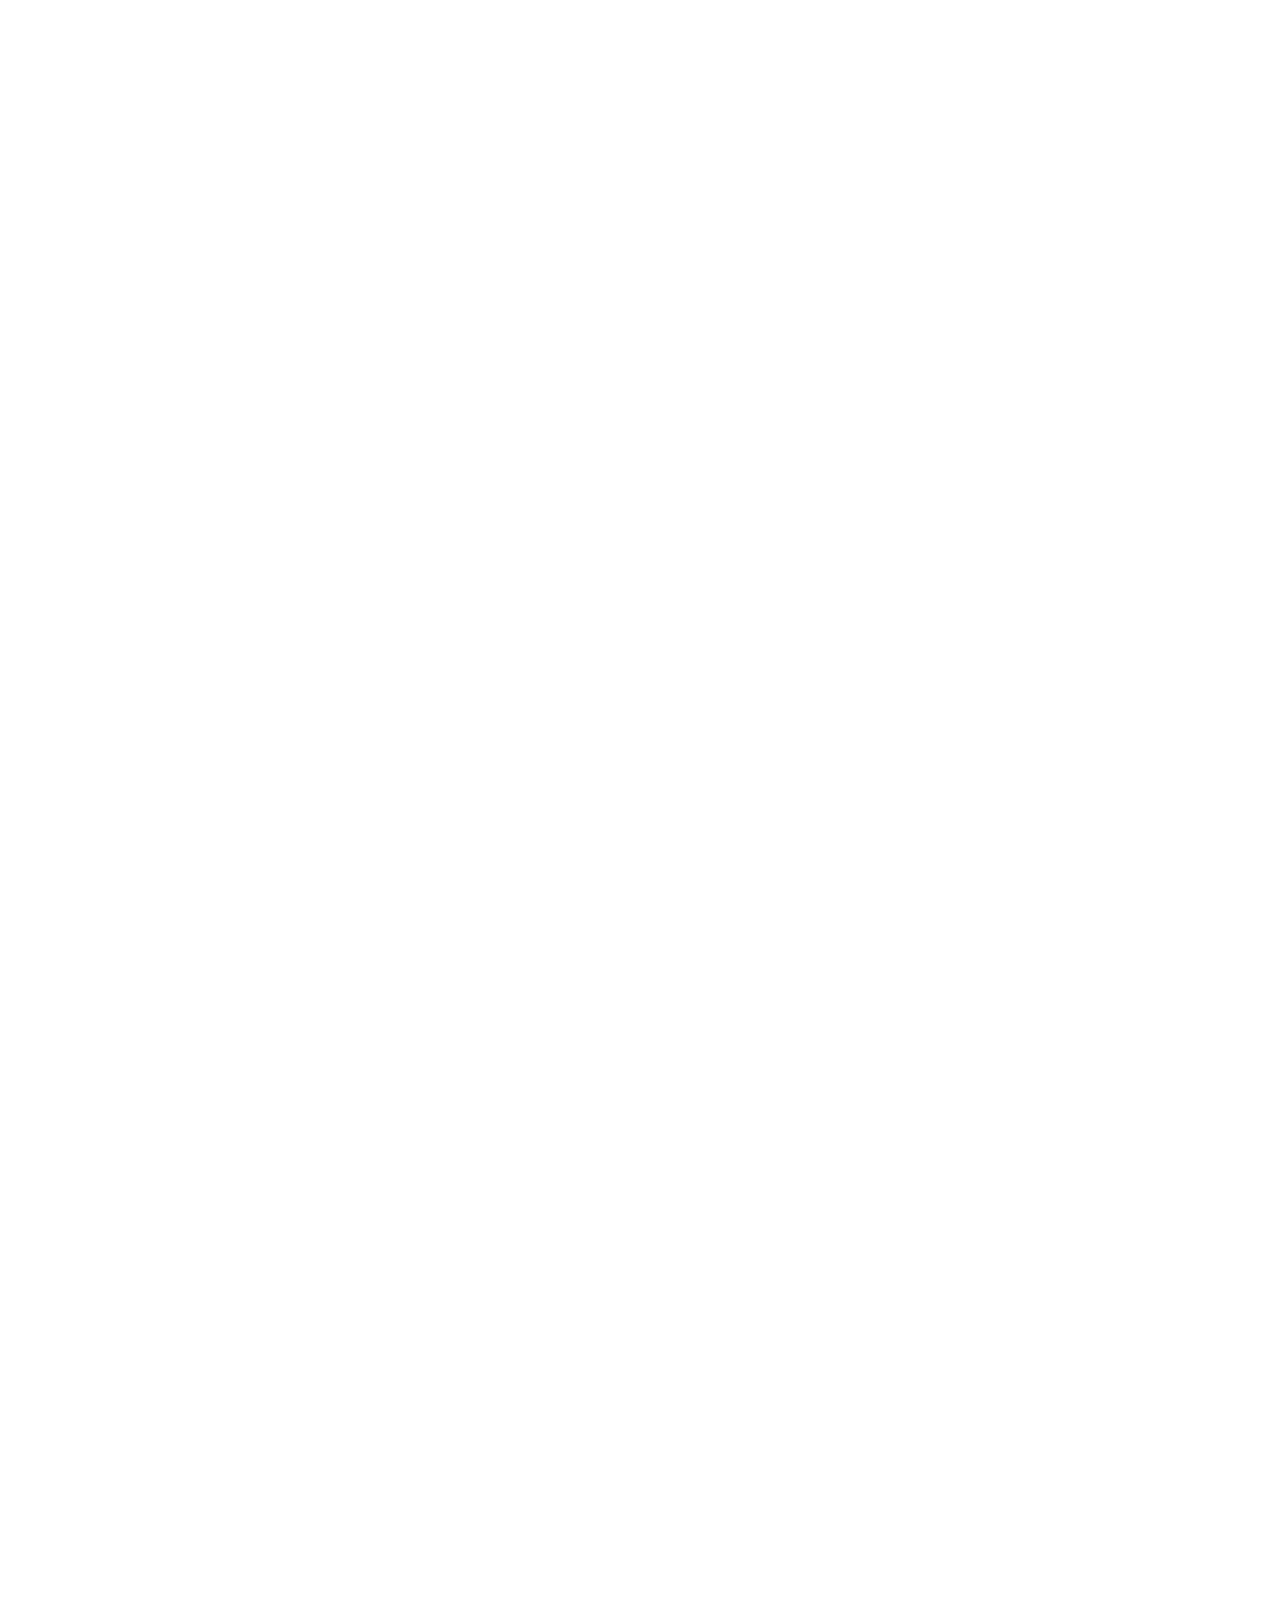
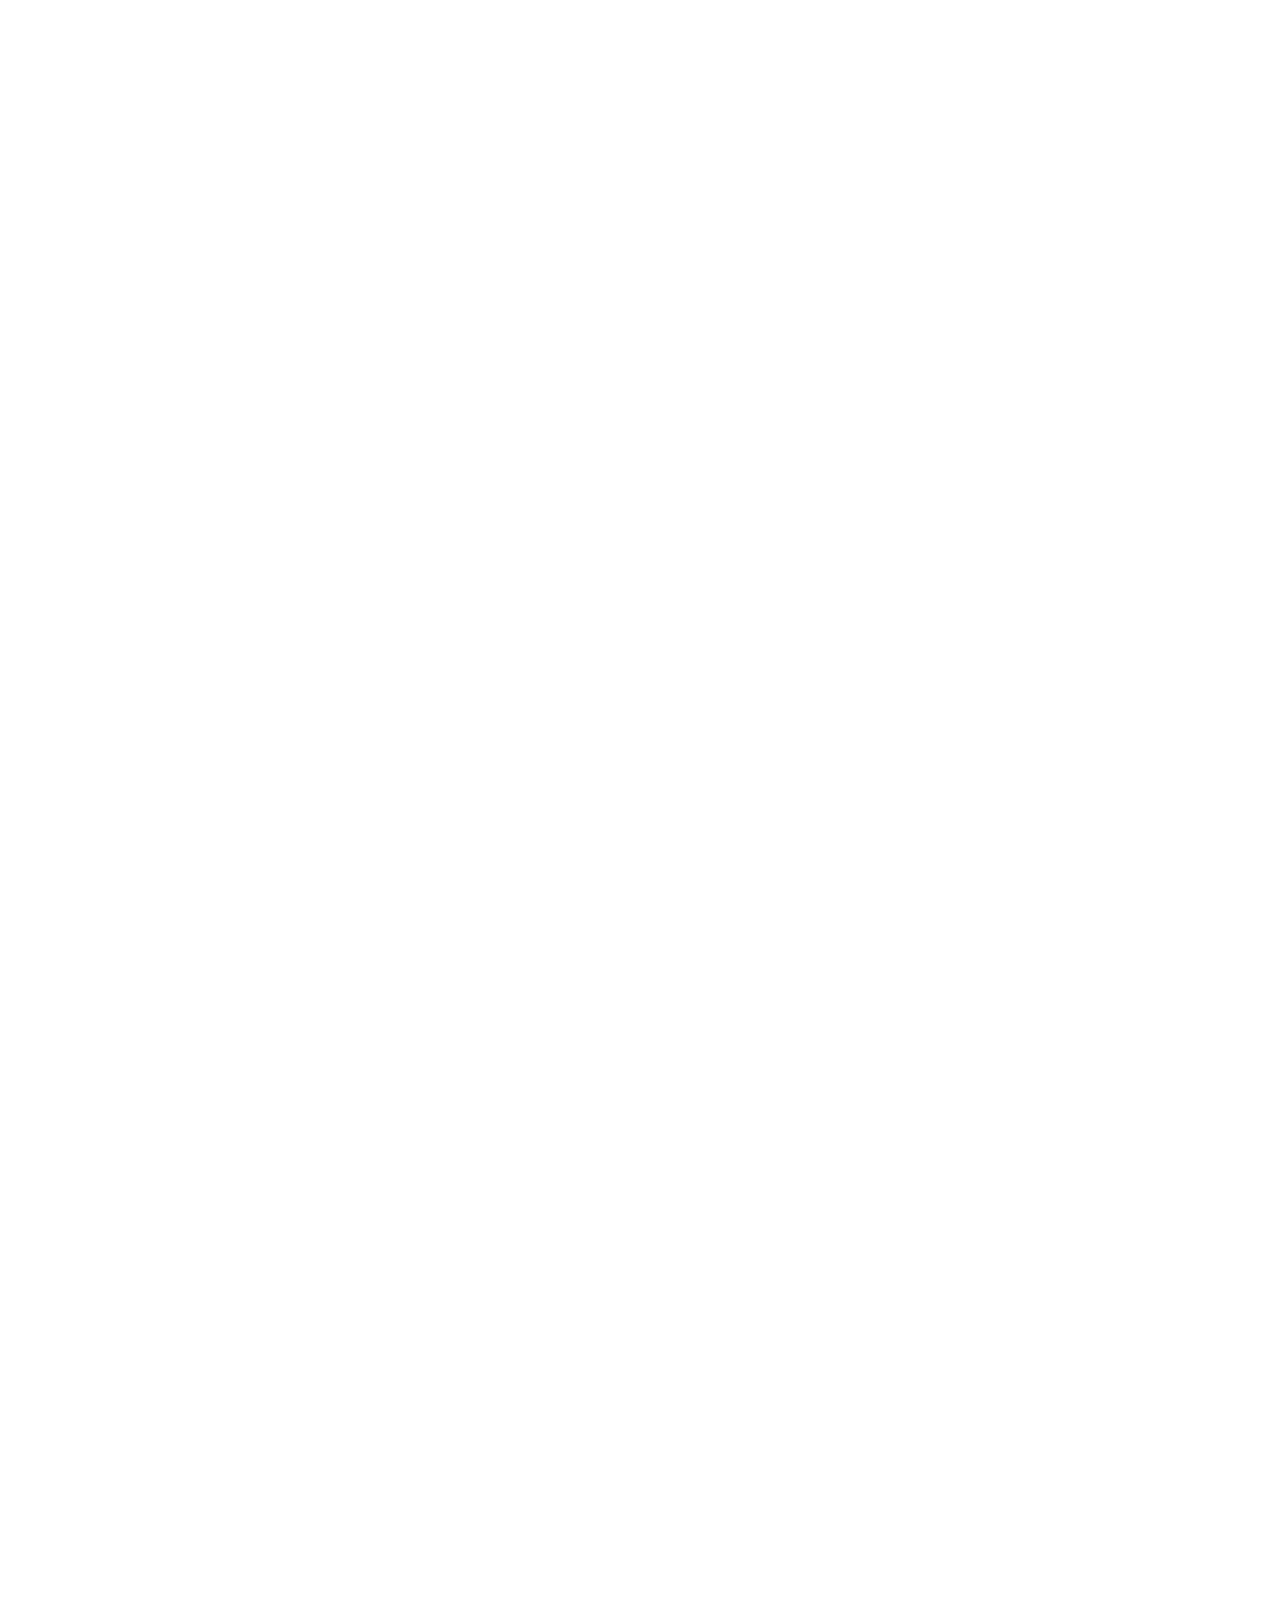
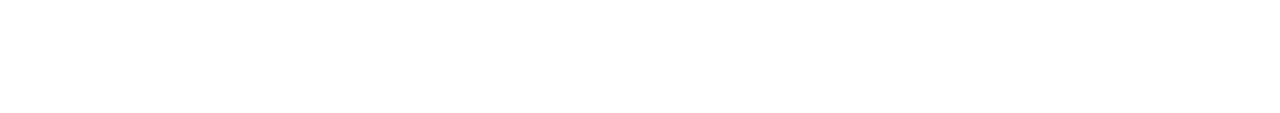
==== commit 4c3d60ab: "Add files via upload" ====
--- a/index.html
+++ b/index.html
@@ -2,14 +2,13 @@
 <html lang="en">
 
 <head>
-    
+
     <meta charset="UTF-8">
     <meta http-equiv="X-UA-Compatible" content="IE=edge">
     <meta name="viewport" content="width=device-width, initial-scale=1.0">
     <title>Covid Resources</title>
-    <script src="https://unpkg.com/aos@2.3.1/dist/aos.js"></script>
+    <link href="CSS/index.css" rel="stylesheet">
     <link href="https://unpkg.com/aos@2.3.1/dist/aos.css" rel="stylesheet">
-    <link href="CSS/index.css" rel="stylesheet">
 
     <!-- navigation  -->
     <link href="CSS/navigation.css" media="screen and (min-width:1150px)" rel="stylesheet">
@@ -36,14 +35,9 @@
 </head>
 
 <body>
-    <script>
-        AOS.init();
-      </script>
-
-
-    <!-- header -->
+   <!-- header -->
     <!-- header straight -->
-    <header class="header" id="header">
+    <header  data-aos="fade-down" class="header" id="header">
         <div class="logo" id="logo">
             Covid-19
         </div>
@@ -51,15 +45,14 @@
             <ul class="menu">
                 <li class="navitem" id="home"><a href="index.html">Home</a></li>
                 <li class="navitem" id="covidInfo"><a href="covid info.html">Covid Info</a></li>
-                <li class="navitem" id="covidTracker"><a href="covid tracker.html">Covid Tracker</a></li>
+                <li class="navitem" id="covidTracker"><a href="https://www.worldometers.info/coronavirus/" target="blank">Covid Tracker</a></li>
                 <li class="navitem" id="plagam"><a href="play games.html">Play Games</a></li>
                 <li class="navitem" id="help"><a href="que ans.html">Help</a></li>
                 <!-- <li class="navitem" id="QA"><a href="que ans.html">Q&A</a></li> -->
-                <div class="dropdown" id="more">
+                <div data-aos="fade-down" class="dropdown" id="more">
                     <button class="dropbtn">More
-                        <!-- <i class="fa fa-angle-down"></i> -->
                     </button>
-                    <div class="dropdown-content">
+                    <div data-aos="fade-down" class="dropdown-content">
                         <a href="listen music.html" id="lismus">Listen Music</a>
                         <a href="movies and shows.html" id="movsho">Movies & shows</a>
                         <!-- <a href="play games.html" id="plagam">Play Games</a> -->
@@ -73,7 +66,7 @@
         </div>
     </header>
     <!-- header dropdown -->
-    <div class="dNavVisible">
+    <div  data-aos="fade-down" class="dNavVisible">
 
         <div class="dlogo" id="dlogo">
             Covid-19
@@ -81,7 +74,7 @@
         <div class="dnmenu">
             <input class="menu-btn" type="checkbox" id="menu-btn" />
             <label class="menu-icon" for="menu-btn"><span class="navicon"></span></label>
-            <header class="dheader" id="dheader">
+            <header data-aos="fade-down"  class="dheader" id="dheader">
 
                 <div class="dnavmenu" id="dnavmenu">
                     <ul class="dmenu">
@@ -102,9 +95,12 @@
         </header>
     </div>
     <!-- header -->
+
+
+
+
+
     <!-- section  -->
-    <script src="https://unpkg.com/aos@2.3.1/dist/aos.js"></script>
-
     <div class="content">
         <img id="sec1img" src="images/home/home3.jpg">
         <section class="section" id="section1" data-aos="fade-right">
@@ -116,11 +112,12 @@
                 Together, We are stopping the spread.</p>
             <div class="sec1div1">
                 <button class=sec1btn><a href="#section5">How to Prevent</a></button>
-                <button class=sec1btn><a href="https://www.cowin.gov.in/home" target="=" blank>Get Vaccine</a></button>
-            </div>
-
-        </section>
-        <section class="section" id="section2"data-aos="flip-left">
+                <button class=sec1btn><a href="https://www.cowin.gov.in/home" target="=" blank>Get
+                        Vaccine</a></button>
+            </div>
+
+        </section>
+        <section class="section" id="section2" data-aos="flip-left">
             <h1 class="sec2h1">Corona virus statistics</h1>
             <p class="sec2p">for the latest health advice, go to:<br>
                 <a href="https://www.who.int/">WHO website<br></a> <a href="https://www.mohfw.gov.in/"> MoHFW
@@ -132,7 +129,7 @@
                     <li class="sec2num">11220011</li>
                     <li class="sec2text">Active Cases</li>
 
-                </ul >
+                </ul>
                 <ul data-aos="fade-up">
                     <li><img src="images/home/covid19.png"></li>
                     <li class="sec2num">11220011</li>
@@ -211,27 +208,34 @@
             <box data-aos="zoom-in-right">
 
                 <img src="images/home/home2.jpg">
-                <p data-aos="fade-right">Protect yourself and others around you by knowing the facts and taking appropriate precautions.</p>
+                <p data-aos="fade-right">Protect yourself and others around you by knowing the facts and taking
+                    appropriate precautions.</p>
                 <h2 data-aos="fade-right">Follow advice provided by your local health authority.</h2>
 
                 <h3 data-aos="fade-right">To prevent the spread of COVID-19:</h3>
-                <li data-aos="fade-right">Clean your hands often. Use soap and water, or an alcohol-based hand rub.</li>
+                <li data-aos="fade-right">Clean your hands often. Use soap and water, or an alcohol-based hand rub.
+                </li>
                 <li data-aos="fade-right">Maintain a safe distance from anyone who is coughing or sneezing.</li>
                 <li data-aos="fade-right">Wear a mask when physical distancing is not possible.</li>
                 <li data-aos="fade-right">Don’t touch your eyes, nose or mouth.</li>
-                <li data-aos="fade-right">Cover your nose and mouth with your bent elbow or a tissue when you cough or sneeze.</li>
+                <li data-aos="fade-right">Cover your nose and mouth with your bent elbow or a tissue when you cough
+                    or sneeze.</li>
                 <li data-aos="fade-right">Stay home if you feel unwell.</li>
-                <li data-aos="fade-right">If you have a fever, cough and difficulty breathing, seek medical attention</li>
-
-                <p data-aos="fade-right">Calling in advance allows your healthcare provider to quickly direct you to the right health
+                <li data-aos="fade-right">If you have a fever, cough and difficulty breathing, seek medical
+                    attention</li>
+
+                <p data-aos="fade-right">Calling in advance allows your healthcare provider to quickly direct you to
+                    the right health
                     facility.
                     This
                     protects you, and prevents the spread of viruses and other infections.</p>
                 <h3 data-aos="fade-right">Masks</h3>
-                <p data-aos="fade-right">Masks can help prevent the spread of the virus from the person wearing the mask to others. Masks
+                <p data-aos="fade-right">Masks can help prevent the spread of the virus from the person wearing the
+                    mask to others. Masks
                     alone do
                     not
-                    protect against COVID-19, and should be combined with physical distancing and hand hygiene. Follow
+                    protect against COVID-19, and should be combined with physical distancing and hand hygiene.
+                    Follow
                     the
                     advice provided by your local health authority.</p>
             </box>
@@ -240,7 +244,8 @@
             <h1 class="lmh0">Play Games during lockdown</h1>
             <section class="lmsection" id="lmsection1">
                 <img src="images/home/games.jpg ">
-                <button data-aos="fade-up" class="lmbtn"><a href="play games.html" target="blank">Play Now</a></button>
+                <button data-aos="fade-up" class="lmbtn"><a href="play games.html" target="blank">Play
+                        Now</a></button>
             </section>
         </section>
         <section data-aos="fade-right" class="section" id="section7">
@@ -248,9 +253,11 @@
             <section class="lmsection" id="lmsection1">
                 <img src="images/home/movies.jpg ">
                 <div>
-                <button data-aos="fade-up" class="lmbtn"><a href="listen music.html" target="blank">Listen Music</a></button>
-                <button data-aos="fade-up" class="lmbtn"><a href="movies and shows.html" target="blank">Movies and Shows</a></button>
-            </div>
+                    <button data-aos="fade-up" class="lmbtn"><a href="listen music.html" target="blank">Listen
+                            Music</a></button>
+                    <button data-aos="fade-up" class="lmbtn"><a href="movies and shows.html" target="blank">Movies
+                            and Shows</a></button>
+                </div>
             </section>
         </section>
 
@@ -259,9 +266,8 @@
 
 
 
-    <!-- footer  -->
     <footer data-aos="fade-up" class="footer" id="footer">
-        <div class="footerimg"><a href="https://www.mohfw.gov.in/"target="blank"><img src="images/footer.png">
+        <div class="footerimg"><a href="https://www.mohfw.gov.in/" target="blank"><img src="images/footer.png">
                 <div class="footerimgtext">Ministry of Health <br>and Family Welfare</div>
             </a>
         </div>
@@ -271,6 +277,11 @@
         </div>
     </footer>
     <!-- footer  -->
+    <script src="https://unpkg.com/aos@2.3.1/dist/aos.js"></script>
+    <script>
+        AOS.init();
+    </script>
 </body>
+</div>
 
 </html>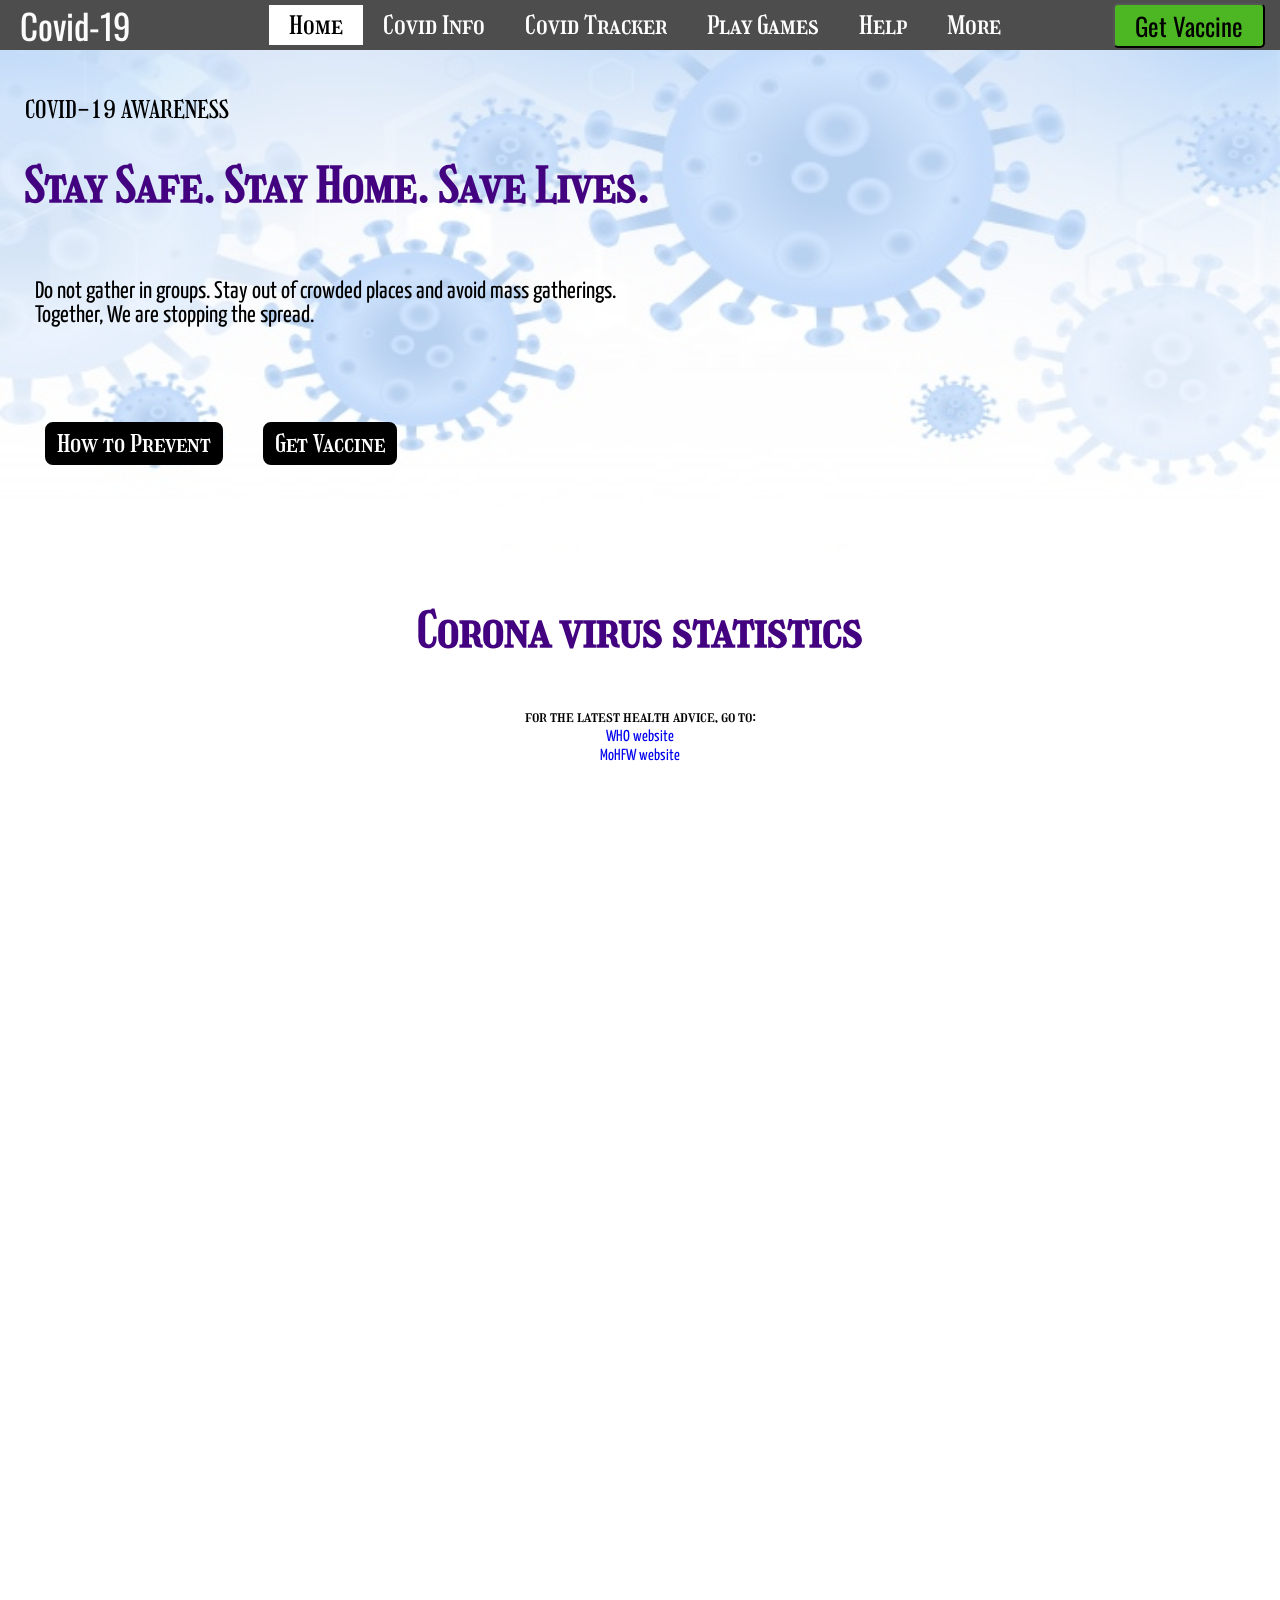
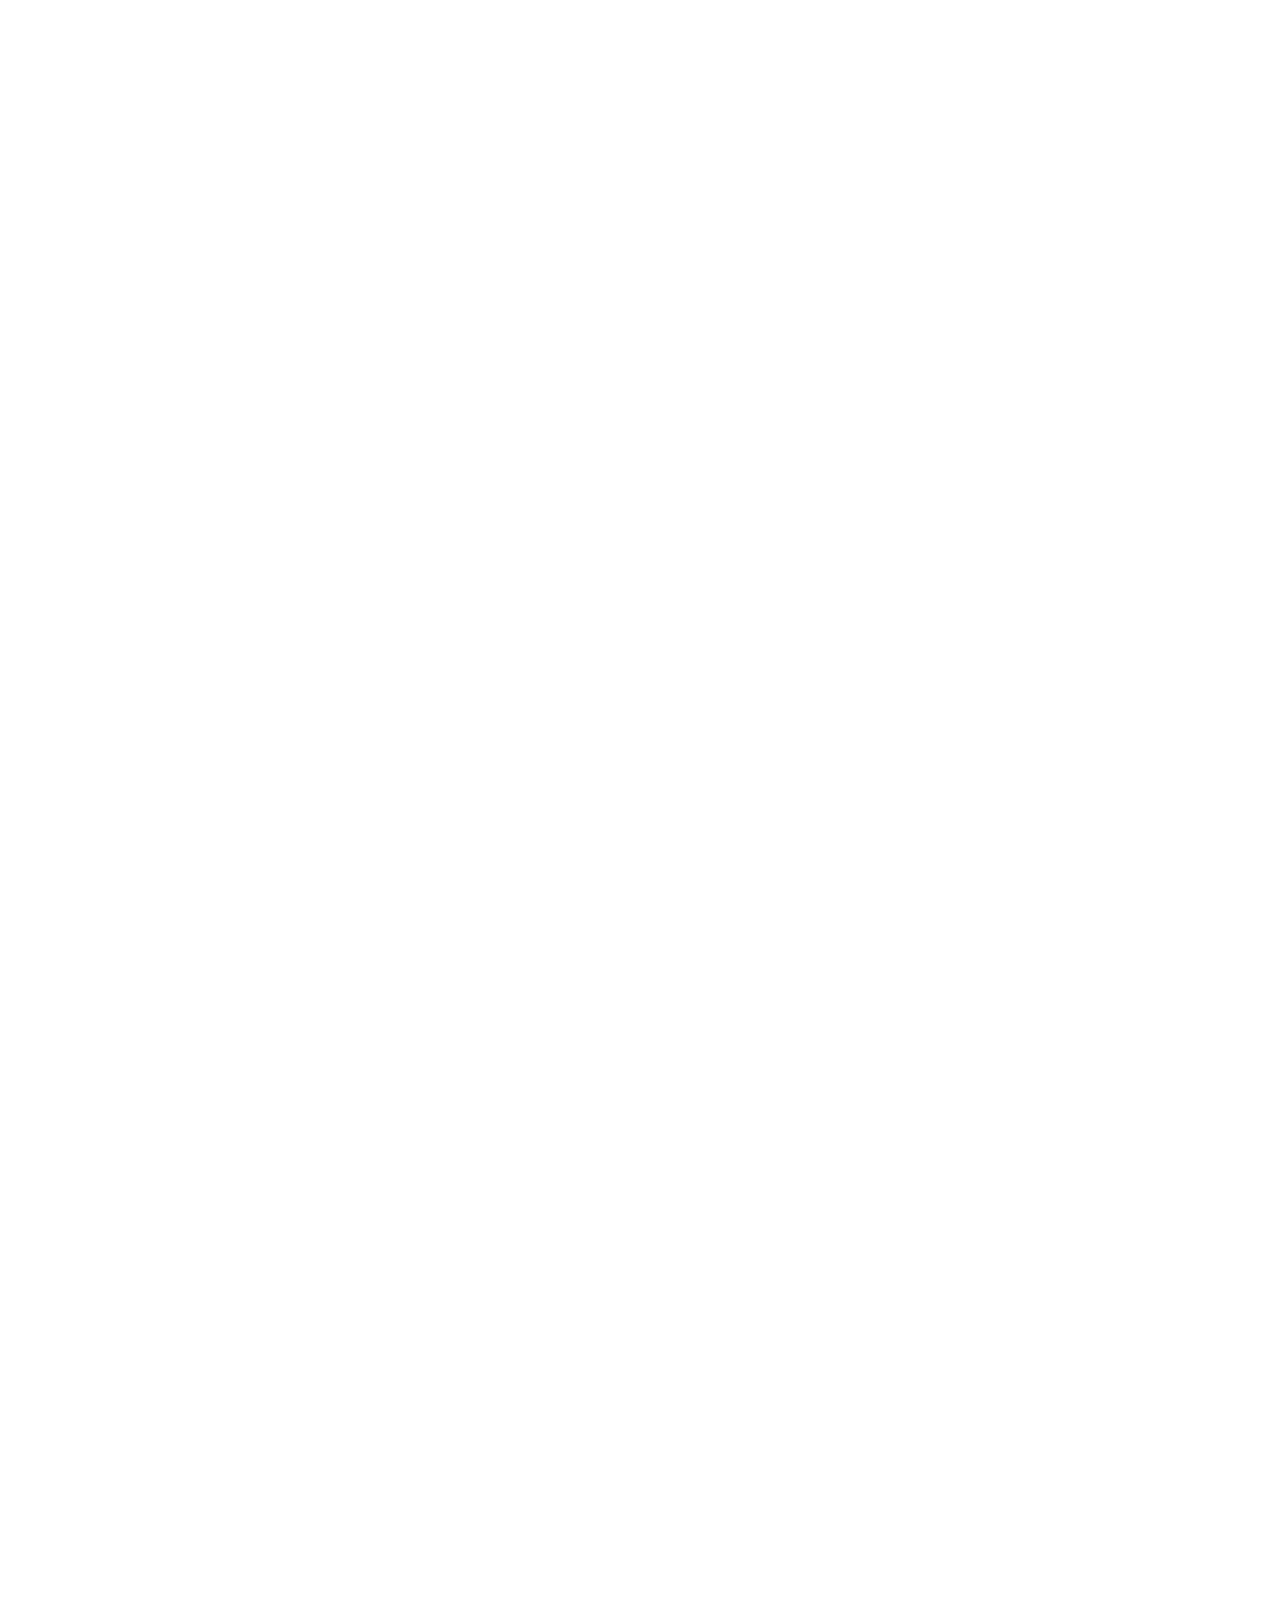
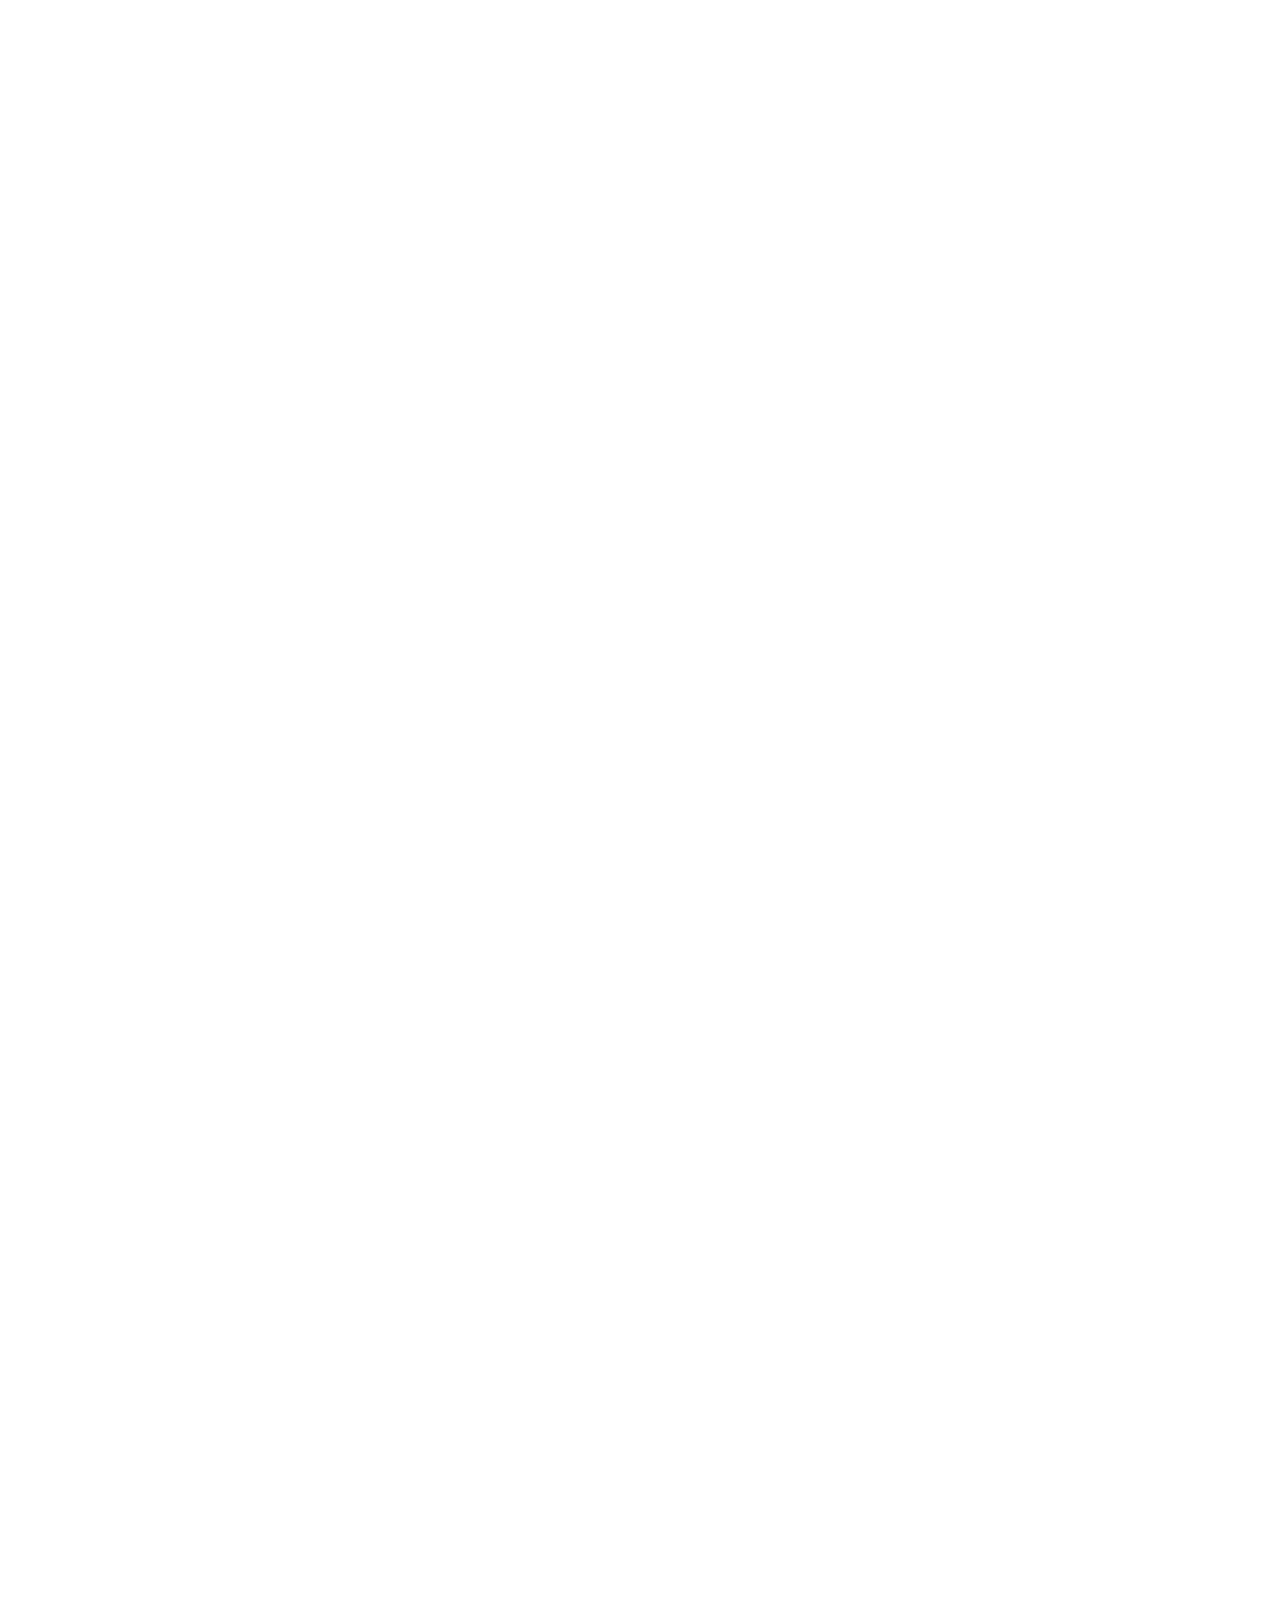
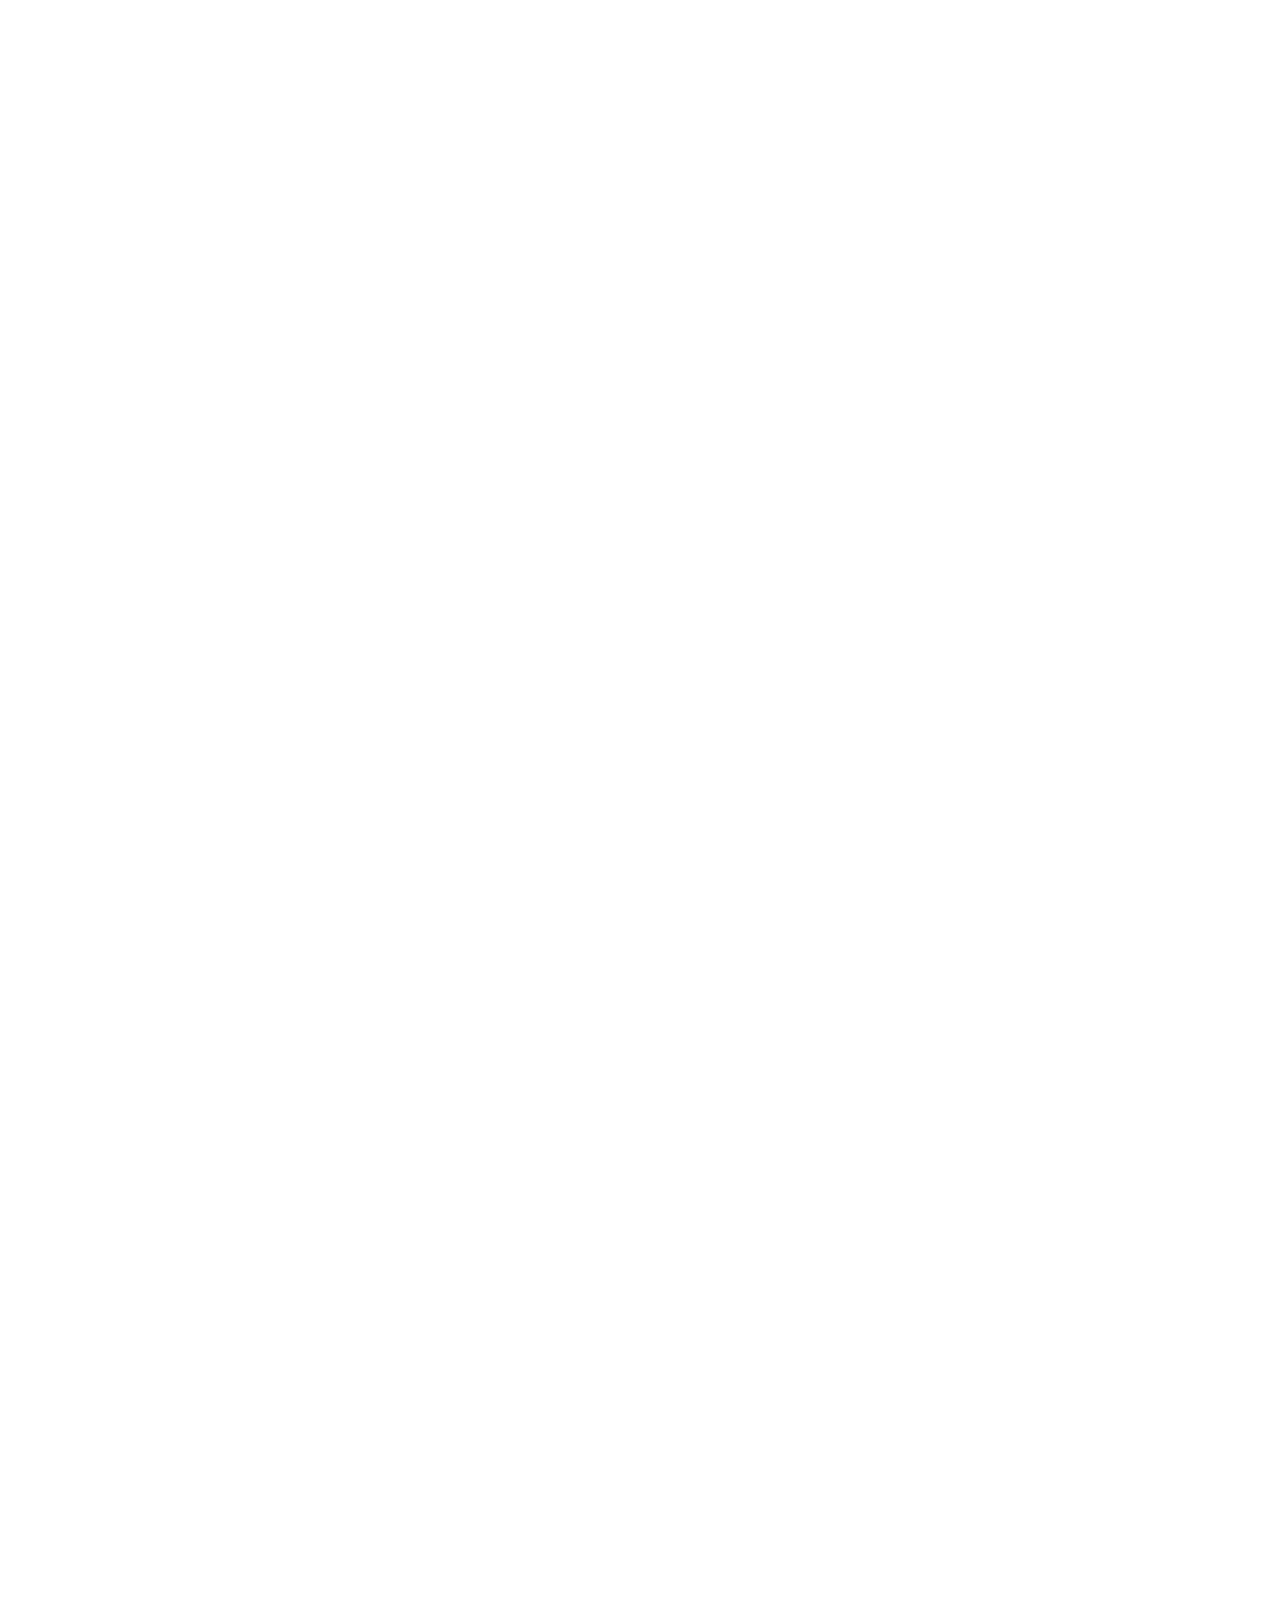
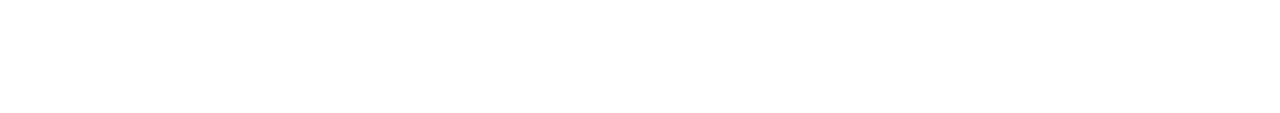
==== commit 40b42a97: "Add files via upload" ====
--- a/index.html
+++ b/index.html
@@ -37,7 +37,7 @@
 <body>
    <!-- header -->
     <!-- header straight -->
-    <header  data-aos="fade-down" class="header" id="header">
+    <header class="header" id="header">
         <div class="logo" id="logo">
             Covid-19
         </div>
@@ -49,10 +49,10 @@
                 <li class="navitem" id="plagam"><a href="play games.html">Play Games</a></li>
                 <li class="navitem" id="help"><a href="que ans.html">Help</a></li>
                 <!-- <li class="navitem" id="QA"><a href="que ans.html">Q&A</a></li> -->
-                <div data-aos="fade-down" class="dropdown" id="more">
+                <div  class="dropdown" id="more">
                     <button class="dropbtn">More
                     </button>
-                    <div data-aos="fade-down" class="dropdown-content">
+                    <div class="dropdown-content">
                         <a href="listen music.html" id="lismus">Listen Music</a>
                         <a href="movies and shows.html" id="movsho">Movies & shows</a>
                         <!-- <a href="play games.html" id="plagam">Play Games</a> -->
@@ -66,7 +66,7 @@
         </div>
     </header>
     <!-- header dropdown -->
-    <div  data-aos="fade-down" class="dNavVisible">
+    <div  class="dNavVisible">
 
         <div class="dlogo" id="dlogo">
             Covid-19
@@ -74,7 +74,7 @@
         <div class="dnmenu">
             <input class="menu-btn" type="checkbox" id="menu-btn" />
             <label class="menu-icon" for="menu-btn"><span class="navicon"></span></label>
-            <header data-aos="fade-down"  class="dheader" id="dheader">
+            <header  class="dheader" id="dheader">
 
                 <div class="dnavmenu" id="dnavmenu">
                     <ul class="dmenu">
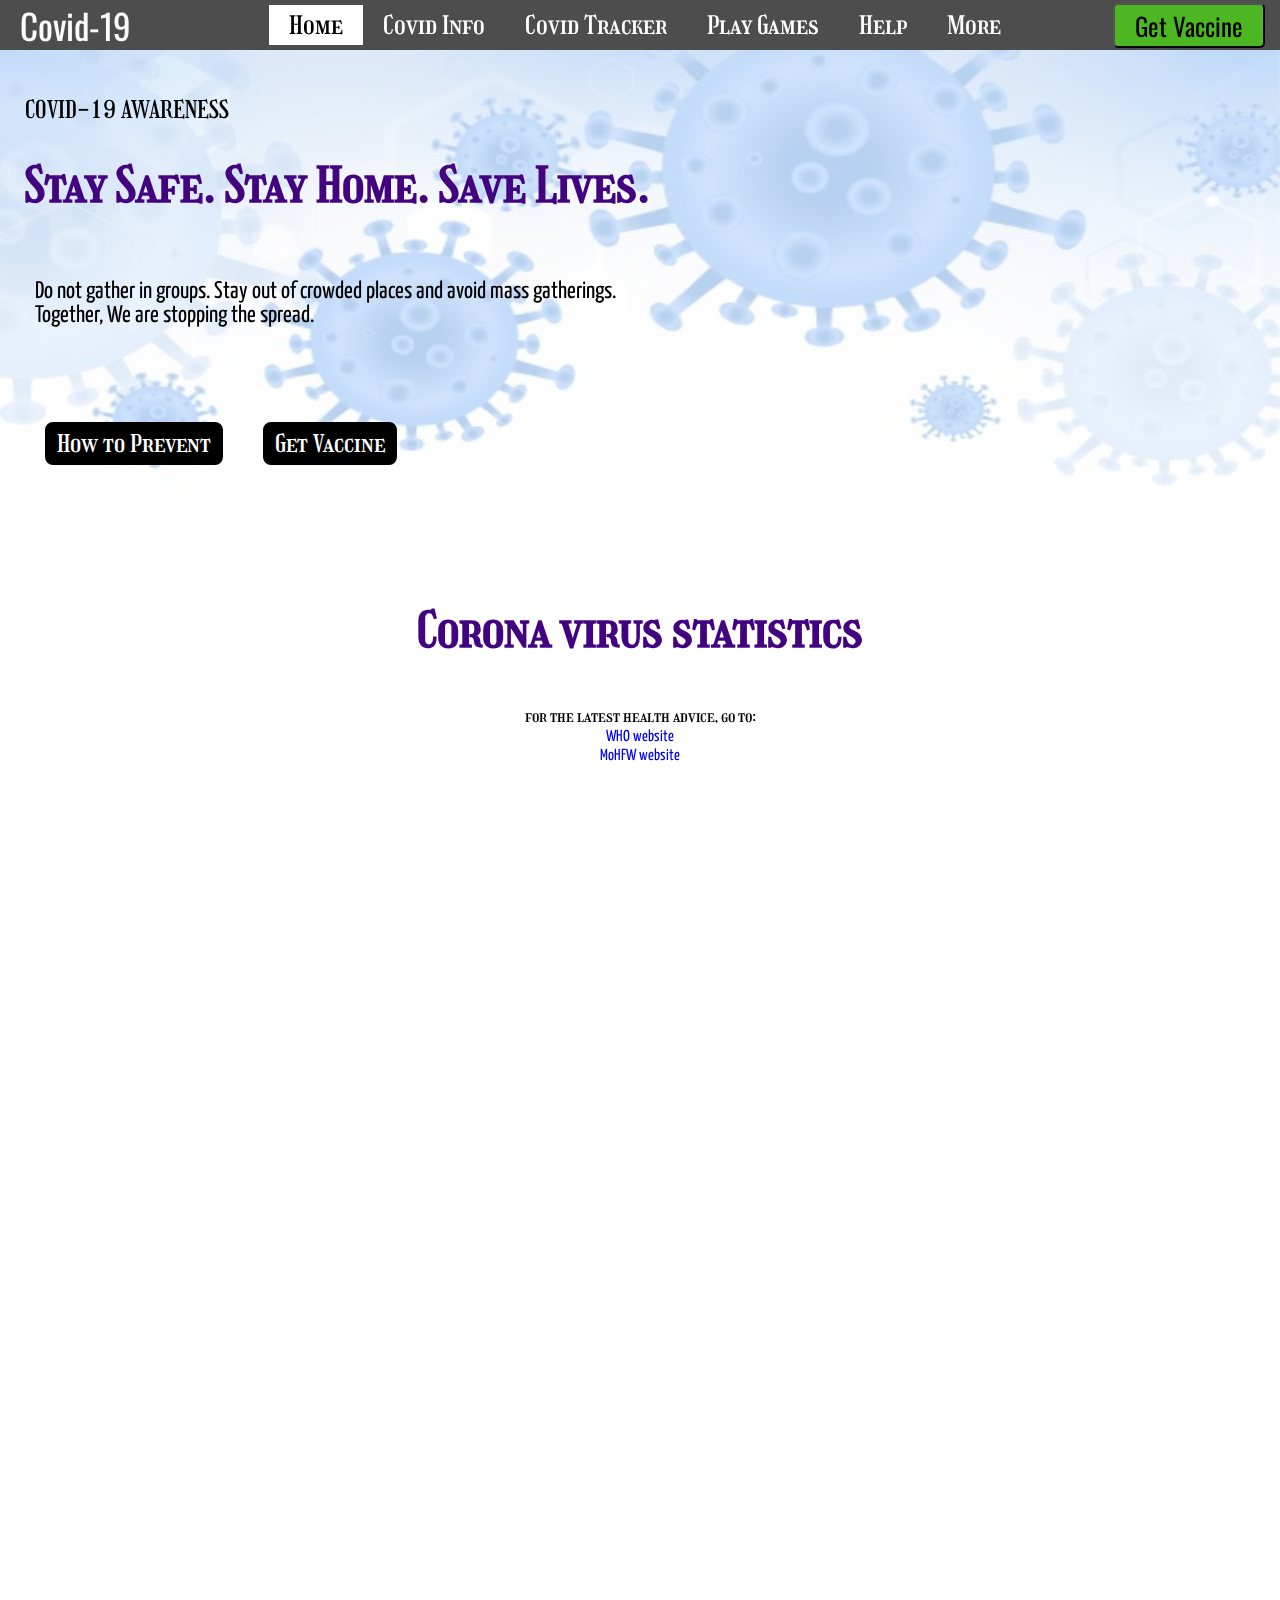
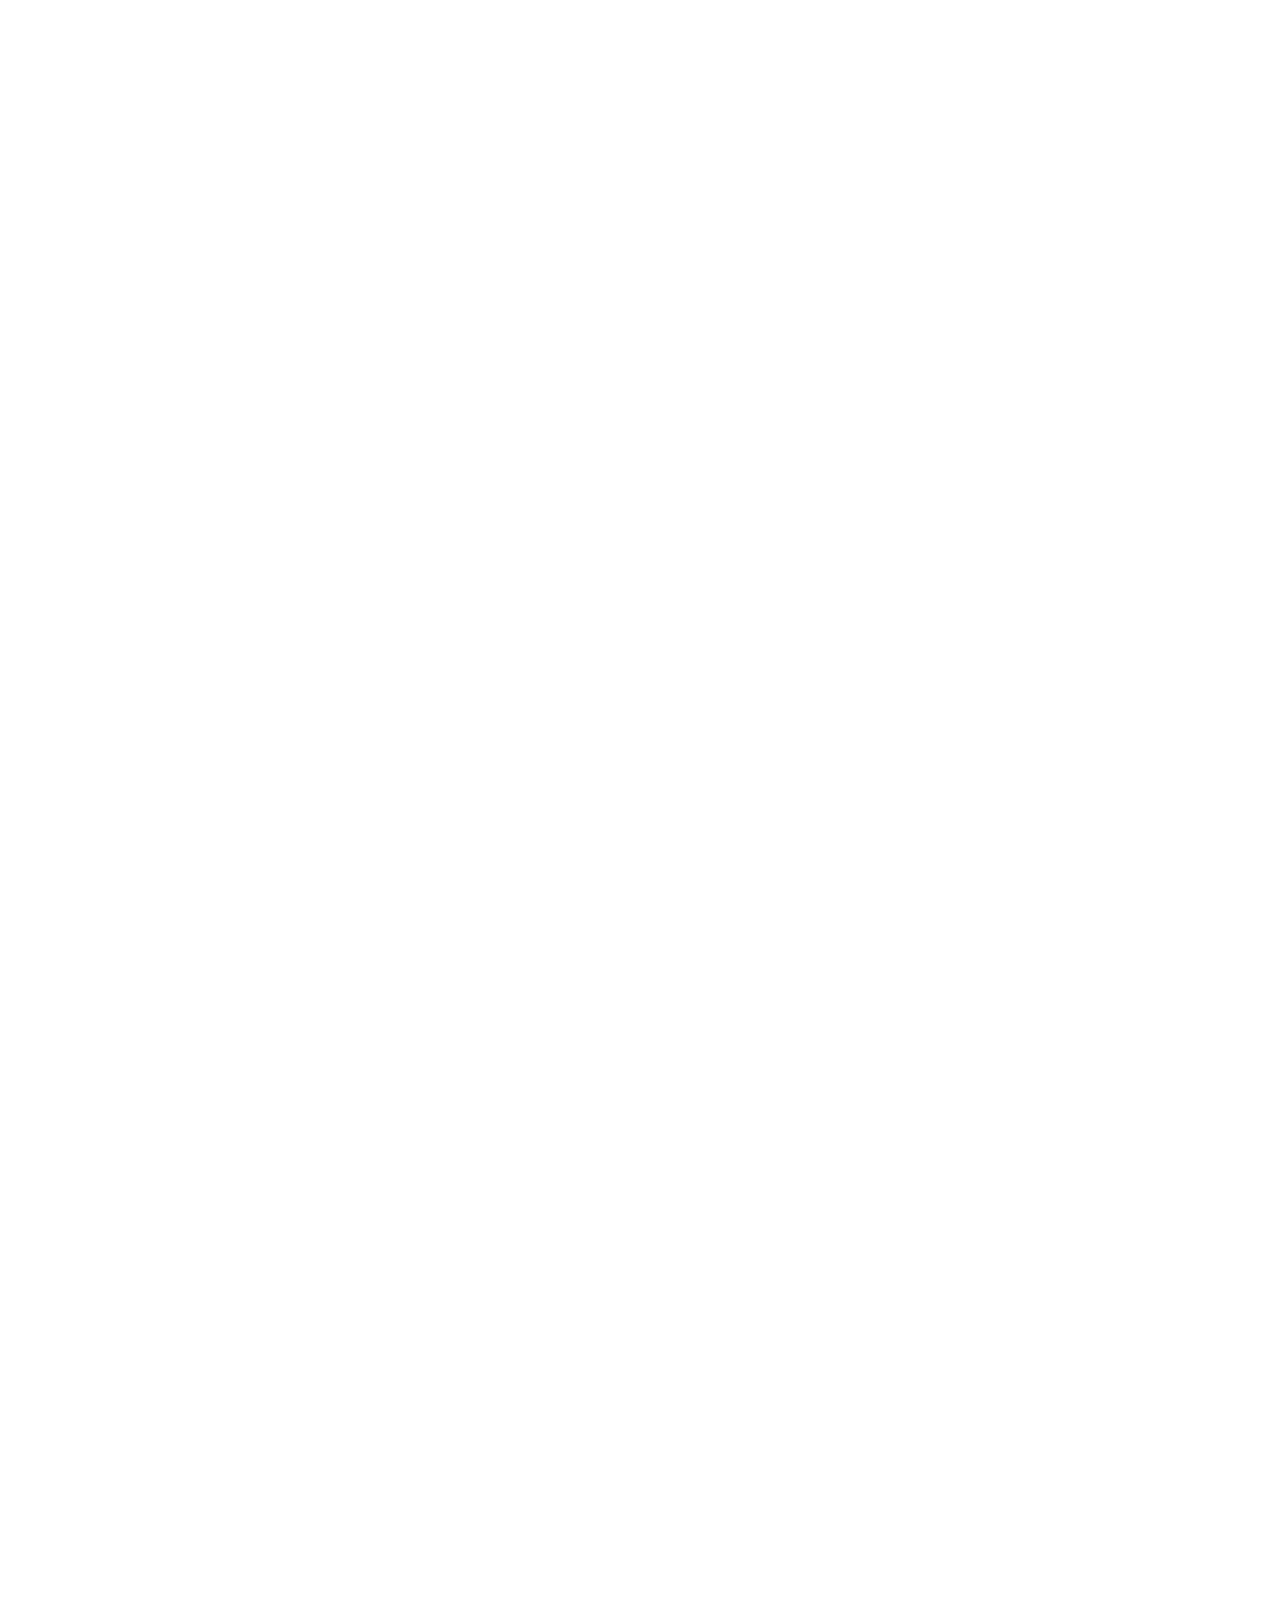
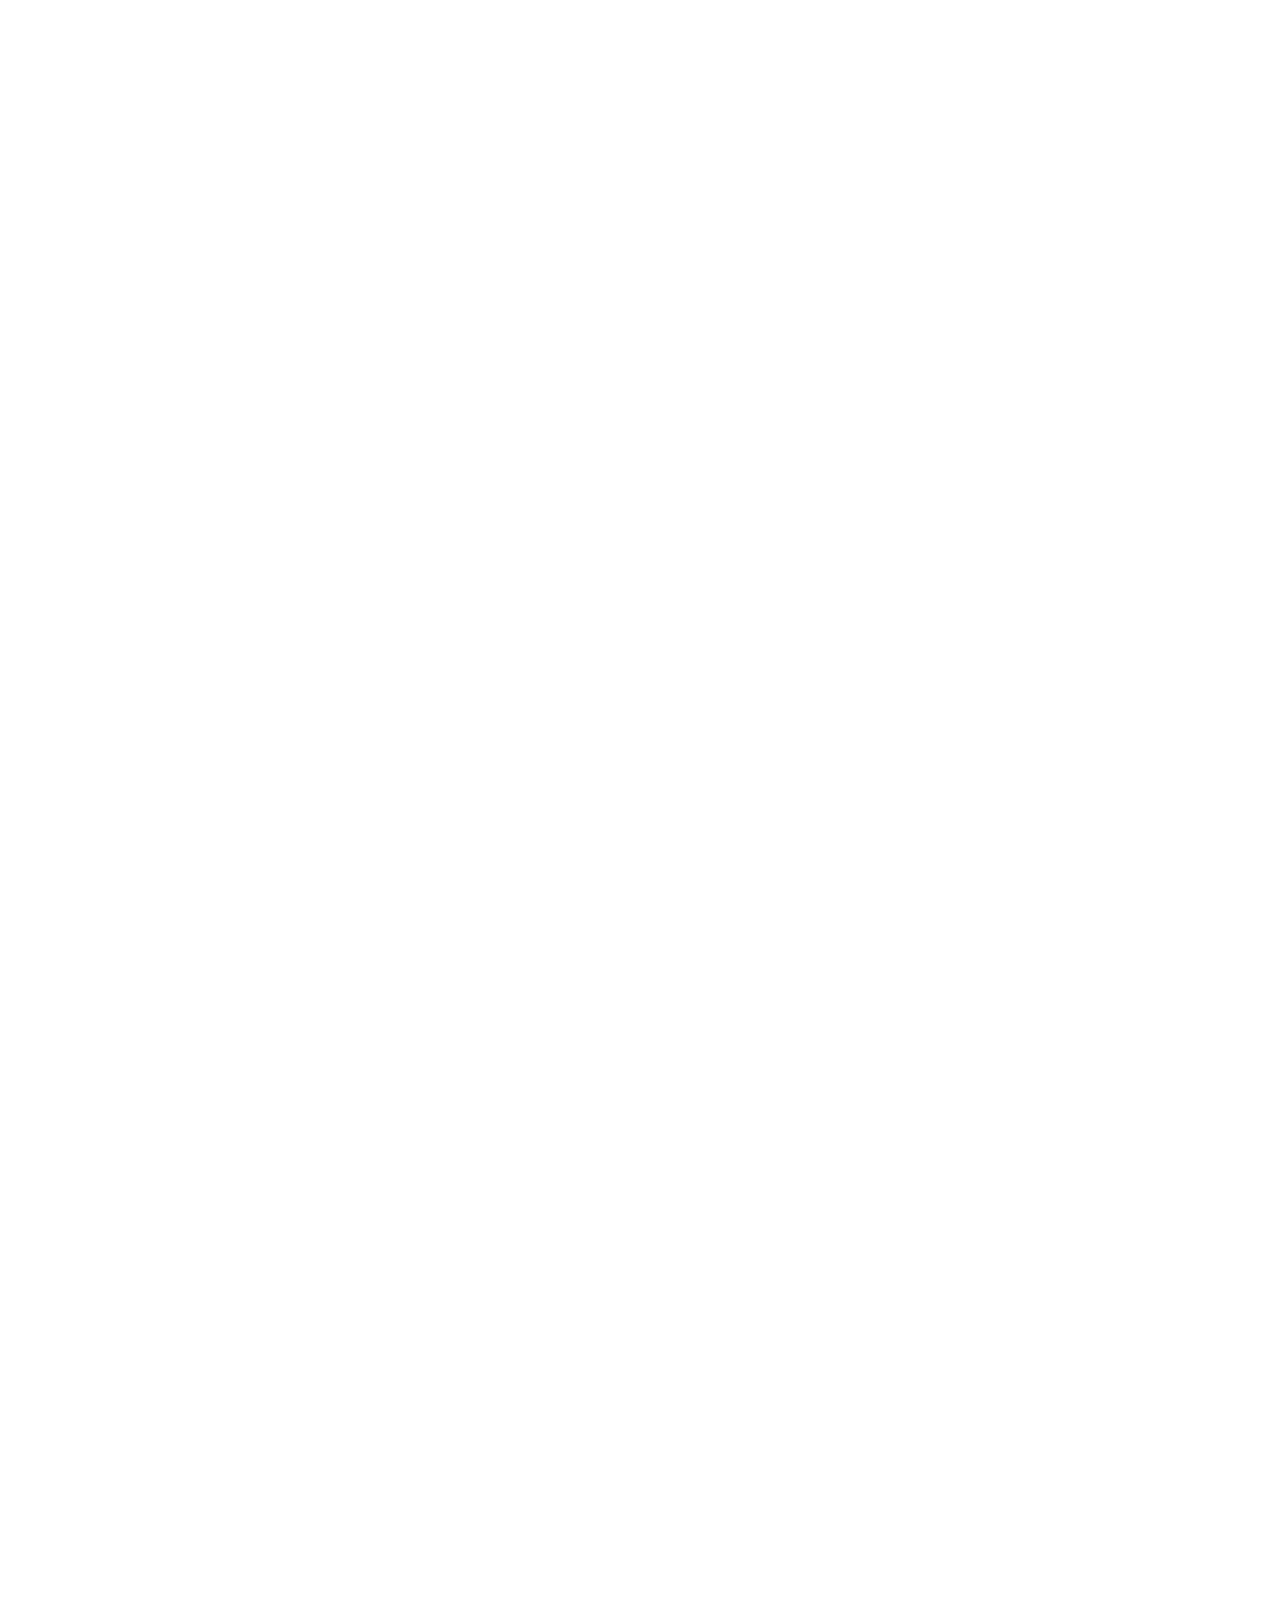
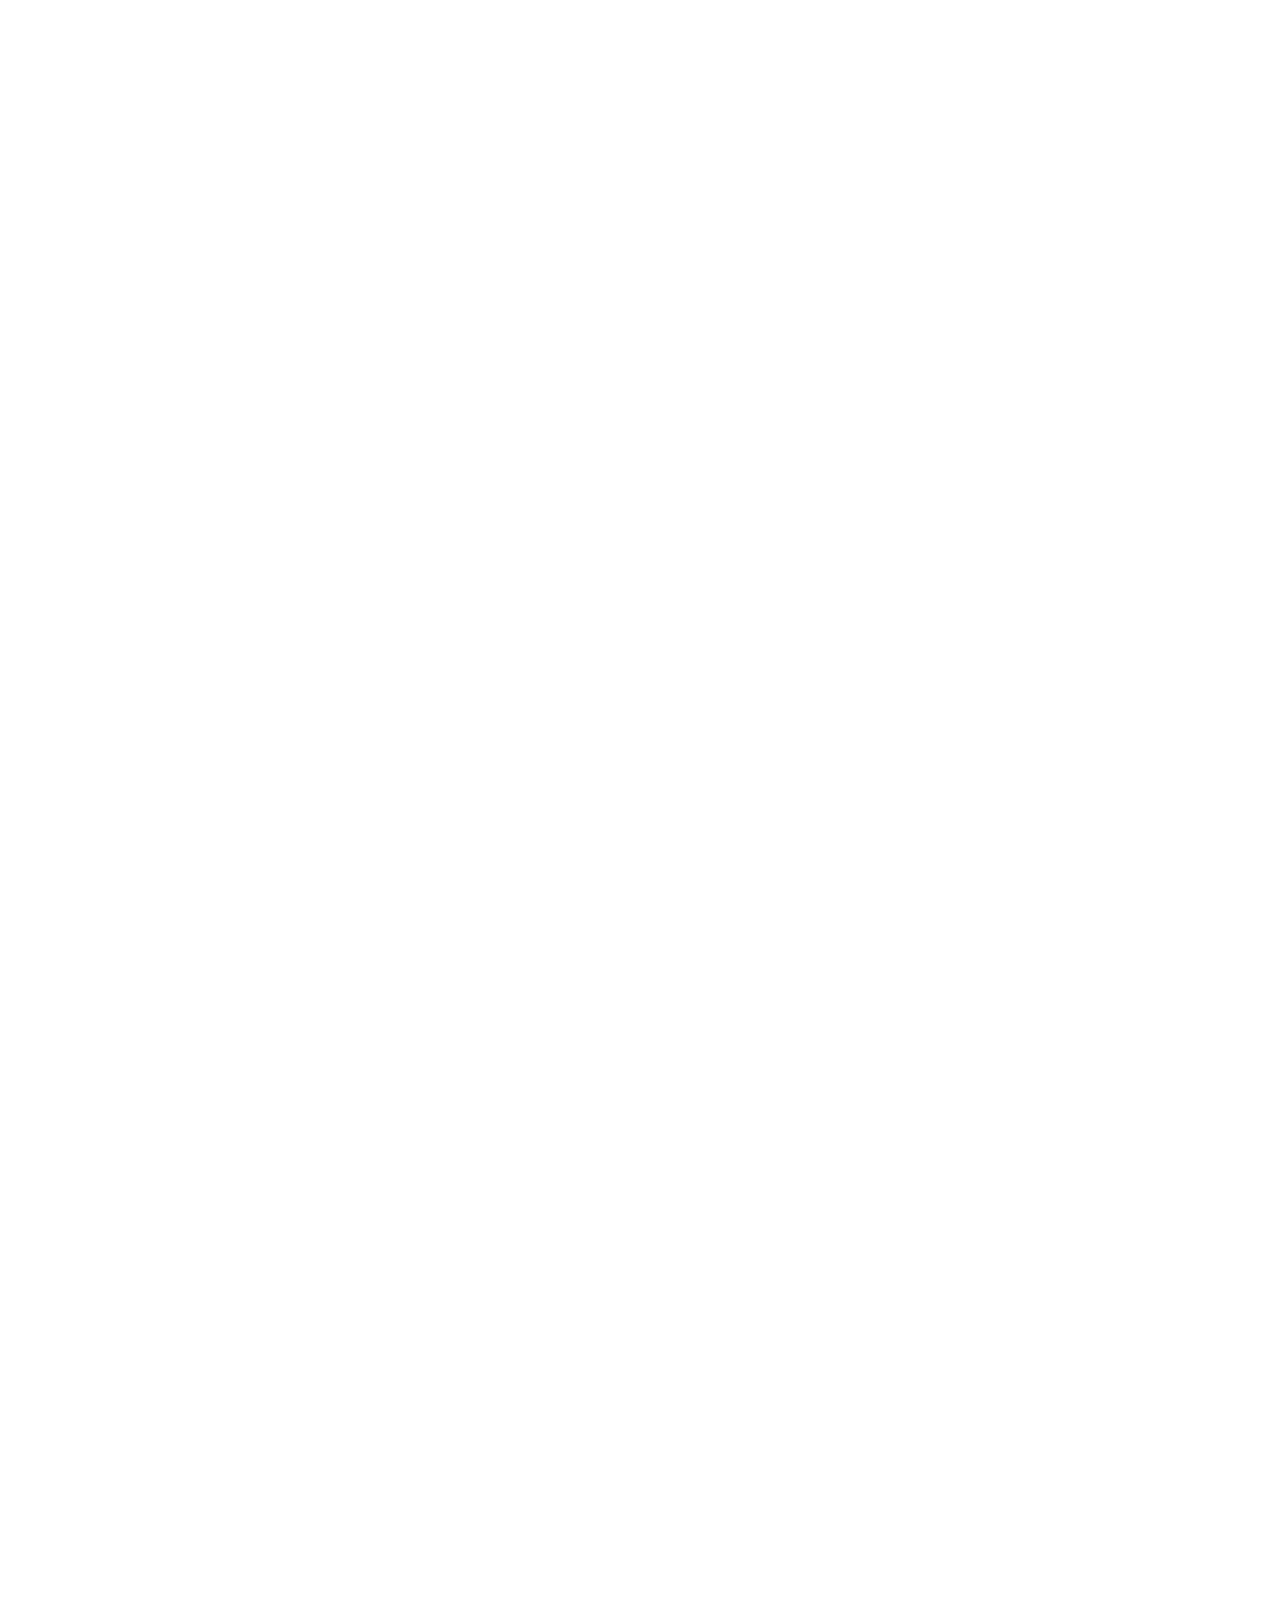
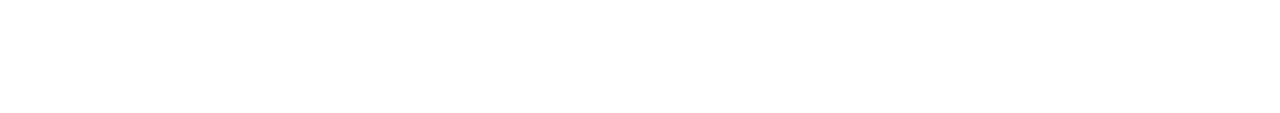
==== commit 07f5d721: "Add files via upload" ====
--- a/index.html
+++ b/index.html
@@ -94,6 +94,8 @@
         </div>
         </header>
     </div>
+
+    <box class="headerbox"></box>
     <!-- header -->
 
 
@@ -103,100 +105,102 @@
     <!-- section  -->
     <div class="content">
         <img id="sec1img" src="images/home/home3.jpg">
-        <section class="section" id="section1" data-aos="fade-right">
-            <div id="sec1upr">COVID-19 AWARENESS</div>
-            <h1 class="sech1" id="sec1h1">
+        <section data-aos="zoom-in-left" class="section" id="section1" data-aos="fade-right">
+            <div data-aos="fade-left" id="sec1upr">COVID-19 AWARENESS</div>
+            <h1 data-aos="fade-left" class="sech1" id="sec1h1">
                 Stay Safe. Stay Home. Save Lives.
             </h1>
-            <p class="sec1p">Do not gather in groups. Stay out of crowded places and avoid mass gatherings.<br>
+            <p data-aos="fade-left" class="sec1p">Do not gather in groups. Stay out of crowded places and avoid mass gatherings.<br>
                 Together, We are stopping the spread.</p>
             <div class="sec1div1">
-                <button class=sec1btn><a href="#section5">How to Prevent</a></button>
-                <button class=sec1btn><a href="https://www.cowin.gov.in/home" target="=" blank>Get
+                <button data-aos="fade-up"
+                data-aos-anchor-placement="center-bottom"class=sec1btn><a href="#section5">How to Prevent</a></button>
+                <button data-aos="fade-up"
+                data-aos-anchor-placement="center-bottom" class=sec1btn><a href="https://www.cowin.gov.in/home" target="=" blank>Get
                         Vaccine</a></button>
             </div>
 
         </section>
-        <section class="section" id="section2" data-aos="flip-left">
-            <h1 class="sec2h1">Corona virus statistics</h1>
-            <p class="sec2p">for the latest health advice, go to:<br>
+        <section class="section" id="section2" data-aos="zoom-in-up">
+            <h1 data-aos="fade-down-right" class="sec2h1">Corona virus statistics</h1>
+            <p  data-aos="fade-up-left" class="sec2p">for the latest health advice, go to:<br>
                 <a href="https://www.who.int/">WHO website<br></a> <a href="https://www.mohfw.gov.in/"> MoHFW
                     website</a>
             </p>
             <div class="sec2div">
                 <ul data-aos="fade-up">
-                    <li><img src="images/home/covid19.png"></li>
-                    <li class="sec2num">11220011</li>
-                    <li class="sec2text">Active Cases</li>
+                    <li ><img src="images/home/covid19.png"></li>
+                    <li  data-aos="fade-right" class="sec2num">11220011</li>
+                    <li  data-aos="fade-right" class="sec2text">Active Cases</li>
 
                 </ul>
                 <ul data-aos="fade-up">
-                    <li><img src="images/home/covid19.png"></li>
-                    <li class="sec2num">11220011</li>
-                    <li class="sec2text">Deaths</li>
+                    <li data-aos="fade-right"><img src="images/home/covid19.png"></li>
+                    <li  data-aos="fade-right" class="sec2num">11220011</li>
+                    <li  data-aos="fade-right" class="sec2text">Deaths</li>
                 </ul>
                 <ul data-aos="fade-up">
-                    <li><img src="images/home/covid19.png"></li>
-                    <li class="sec2num">11220011</li>
-                    <li class="sec2text">Recovered Cases</li>
+                    <li data-aos="fade-left"><img src="images/home/covid19.png"></li>
+                    <li  data-aos="fade-left" class="sec2num">11220011</li>
+                    <li  data-aos="fade-left" class="sec2text">Recovered Cases</li>
                 </ul>
             </div>
         </section>
         <section data-aos="zoom-in" class="section" id="section3">
             <img data-aos="fade-down-right" src="images/home/home1.jpg">
             <div data-aos="fade-down-left">
-                <h1>Stopping the spread starts with you</h1>
+                <h1 data-aos="fade-right">Stopping the spread starts with you</h1>
                 <ul>
-                    <li>Wear a mask.</li>
-                    <li>Clean your hands.</li>
-                    <li>Maintain safe distance.</li>
-                    <li>Get vaccinated.</li>
-                    <li>Stay at home.</li>
-                    <li>Wash your hands.</li>
+                    <li  data-aos="fade-left">Wear a mask.</li>
+                    <li data-aos="fade-left">Clean your hands.</li>
+                    <li data-aos="fade-left">Maintain safe distance.</li>
+                    <li data-aos="fade-left">Get vaccinated.</li>
+                    <li data-aos="fade-left">Stay at home.</li>
+                    <li data-aos="fade-left">Wash your hands.</li>
                 </ul>
             </div>
         </section>
         <section class="section" id="section4" data-aos="zoom-in-up">
-            <h1>Symptoms of Coronavirus</h1>
+            <h1 data-aos="fade-right">Symptoms of Coronavirus</h1>
             <div id="sec4image">
                 <div data-aos="fade-up">
                     <img src="images/home/home8.jpg">
-                    <h2>Fever</h2>
+                    <h2 data-aos="fade-right">Fever</h2>
 
                 </div>
                 <div data-aos="fade-up">
                     <img src="images/home/home10.jpg">
-                    <h2>Cough</h2>
+                    <h2 data-aos="fade-right">Cough</h2>
                 </div>
                 <div data-aos="fade-up">
                     <img src="images/home/home9.jpg">
-                    <h2>Sore Throat</h2>
+                    <h2 data-aos="fade-left">Sore Throat</h2>
                 </div>
             </div>
             <div id="symptoms">
                 <ul data-aos="fade-right" class="sec4ul1">
-                    <h1>Most common symptoms:</h1>
-                    <li>fever</li>
-                    <li>dry cough</li>
-                    <li>tiredness</li>
+                    <h1  data-aos="fade-right">Most common symptoms:</h1>
+                    <li data-aos="fade-right">fever</li>
+                    <li data-aos="fade-right">dry cough</li>
+                    <li data-aos="fade-right">tiredness</li>
                 </ul>
                 <ul data-aos="fade-left" class="sec4ul3">
-                    <h1>Less common symptoms:</h1>
-                    <li>aches and pains</li>
-                    <li>sore throat</li>
-                    <li>diarrhoea</li>
-                    <li>conjunctivitis</li>
-                    <li>headache</li>
-                    <li>loss of taste or smell</li>
-                    <li>a rash on skin, or discolouration of fingers or toes
+                    <h1 data-aos="fade-left">Less common symptoms:</h1>
+                    <li data-aos="fade-left">aches and pains</li>
+                    <li data-aos="fade-left">sore throat</li>
+                    <li data-aos="fade-left">diarrhoea</li>
+                    <li data-aos="fade-left">conjunctivitis</li>
+                    <li data-aos="fade-left">headache</li>
+                    <li data-aos="fade-left">loss of taste or smell</li>
+                    <li data-aos="fade-left">a rash on skin, or discolouration of fingers or toes
                     </li>
                 </ul>
                 <ul data-aos="fade-right" class="sec4ul2">
-                    <h1>Serious symptoms</h1>
-                    <li>difficulty breathing or shortness of breath
+                    <h1 data-aos="fade-right">Serious symptoms</h1>
+                    <li data-aos="fade-right">difficulty breathing or shortness of breath
                     </li>
-                    <li>chest pain or pressure</li>
-                    <li>loss of speech or movement</li>
+                    <li data-aos="fade-right">chest pain or pressure</li>
+                    <li data-aos="fade-right">loss of speech or movement</li>
                 </ul>
 
         </section>
@@ -205,14 +209,14 @@
                 <h1 data-aos="fade-right">How To Prevention</h1>
                 <img data-aos="fade-left" src="images/home/home5.png">
             </div>
-            <box data-aos="zoom-in-right">
+            <box data-aos="zoom-out-right">
 
                 <img src="images/home/home2.jpg">
-                <p data-aos="fade-right">Protect yourself and others around you by knowing the facts and taking
+                <p data-aos="fade-left">Protect yourself and others around you by knowing the facts and taking
                     appropriate precautions.</p>
-                <h2 data-aos="fade-right">Follow advice provided by your local health authority.</h2>
-
-                <h3 data-aos="fade-right">To prevent the spread of COVID-19:</h3>
+                <h2 data-aos="fade-left">Follow advice provided by your local health authority.</h2>
+
+                <h3 data-aos="fade-left">To prevent the spread of COVID-19:</h3>
                 <li data-aos="fade-right">Clean your hands often. Use soap and water, or an alcohol-based hand rub.
                 </li>
                 <li data-aos="fade-right">Maintain a safe distance from anyone who is coughing or sneezing.</li>
@@ -229,7 +233,7 @@
                     facility.
                     This
                     protects you, and prevents the spread of viruses and other infections.</p>
-                <h3 data-aos="fade-right">Masks</h3>
+                <h3 data-aos="fade-left">Masks</h3>
                 <p data-aos="fade-right">Masks can help prevent the spread of the virus from the person wearing the
                     mask to others. Masks
                     alone do
@@ -241,17 +245,17 @@
             </box>
         </section>
         <section data-aos="fade-left" class="section" id="section6">
-            <h1 class="lmh0">Play Games during lockdown</h1>
+            <h1 data-aos="fade-left" class="lmh0">Play Games during lockdown</h1>
             <section class="lmsection" id="lmsection1">
-                <img src="images/home/games.jpg ">
+                <img data-aos="zoom-in-down" src="images/home/games.jpg ">
                 <button data-aos="fade-up" class="lmbtn"><a href="play games.html" target="blank">Play
                         Now</a></button>
             </section>
         </section>
         <section data-aos="fade-right" class="section" id="section7">
-            <h1 class="lmh0">Listen Music Watch Shows and be Entertained</h1>
+            <h1 data-aos="fade-left" class="lmh0">Listen Music Watch Shows and be Entertained</h1>
             <section class="lmsection" id="lmsection1">
-                <img src="images/home/movies.jpg ">
+                <img data-aos="zoom-in-down" src="images/home/movies.jpg ">
                 <div>
                     <button data-aos="fade-up" class="lmbtn"><a href="listen music.html" target="blank">Listen
                             Music</a></button>
@@ -267,13 +271,13 @@
 
 
     <footer data-aos="fade-up" class="footer" id="footer">
-        <div class="footerimg"><a href="https://www.mohfw.gov.in/" target="blank"><img src="images/footer.png">
+        <div data-aos="fade-right" class="footerimg"><a href="https://www.mohfw.gov.in/" target="blank"><img src="images/footer.png">
                 <div class="footerimgtext">Ministry of Health <br>and Family Welfare</div>
             </a>
         </div>
         <div class="footertext">
-            <div class="fdiv">Created at @WOC Devjam 2021</div>
-            <div class="fdiv">By Team LEO</div>
+            <div data-aos="fade-left" class="fdiv">Created at @WOC Devjam 2021</div>
+            <div data-aos="fade-left" class="fdiv">By Team LEO</div>
         </div>
     </footer>
     <!-- footer  -->
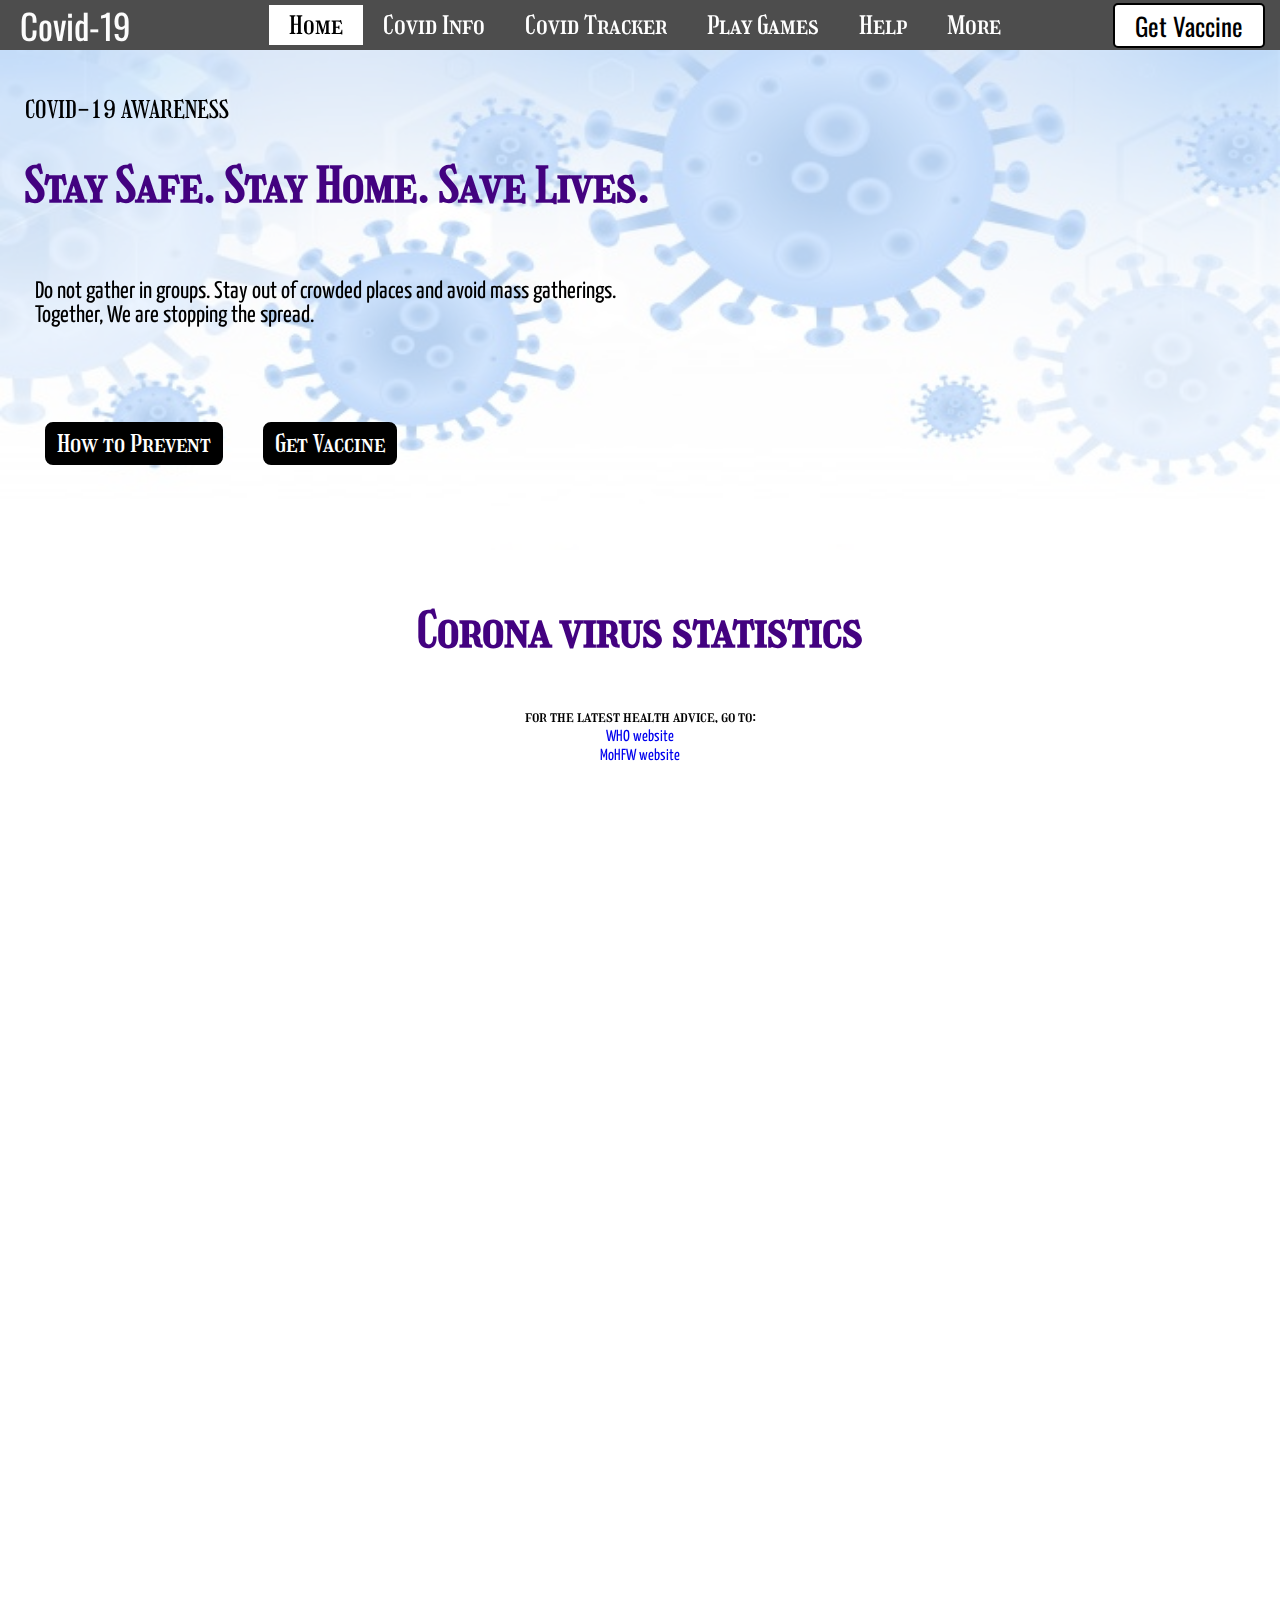
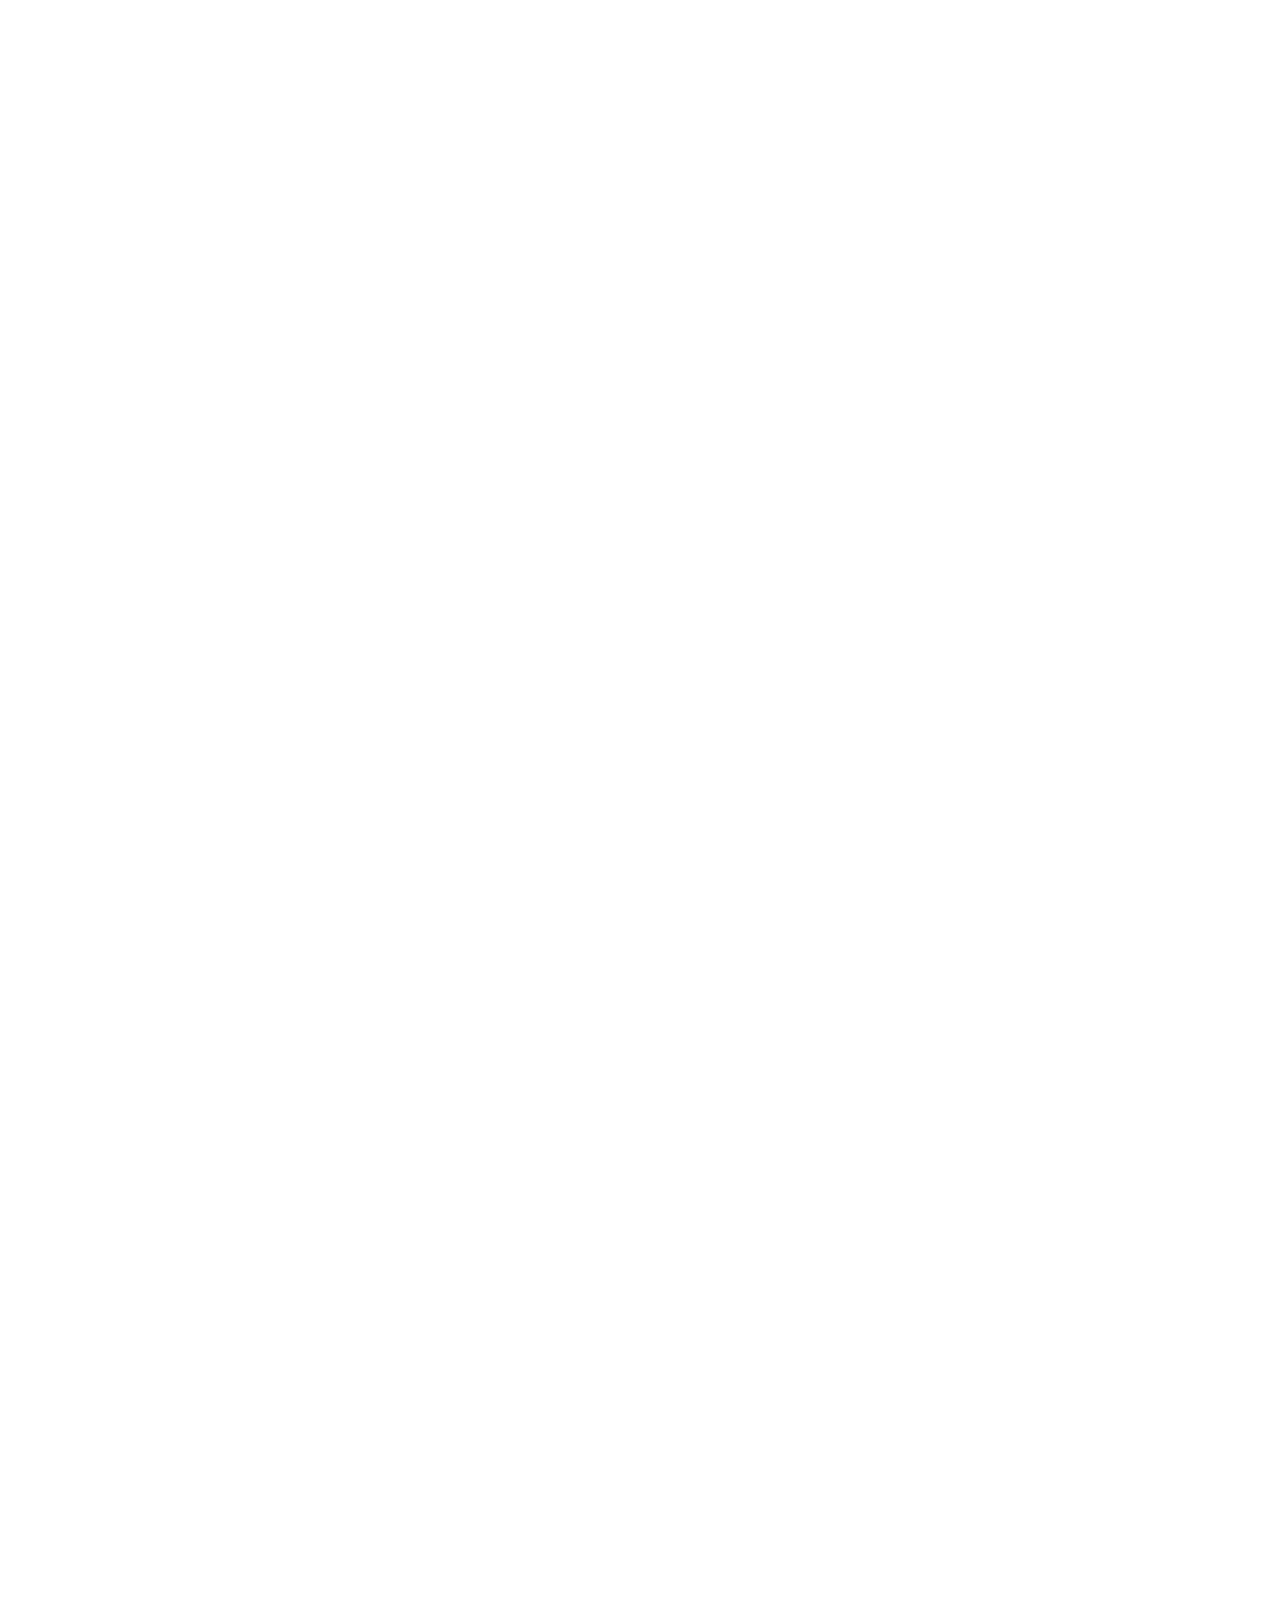
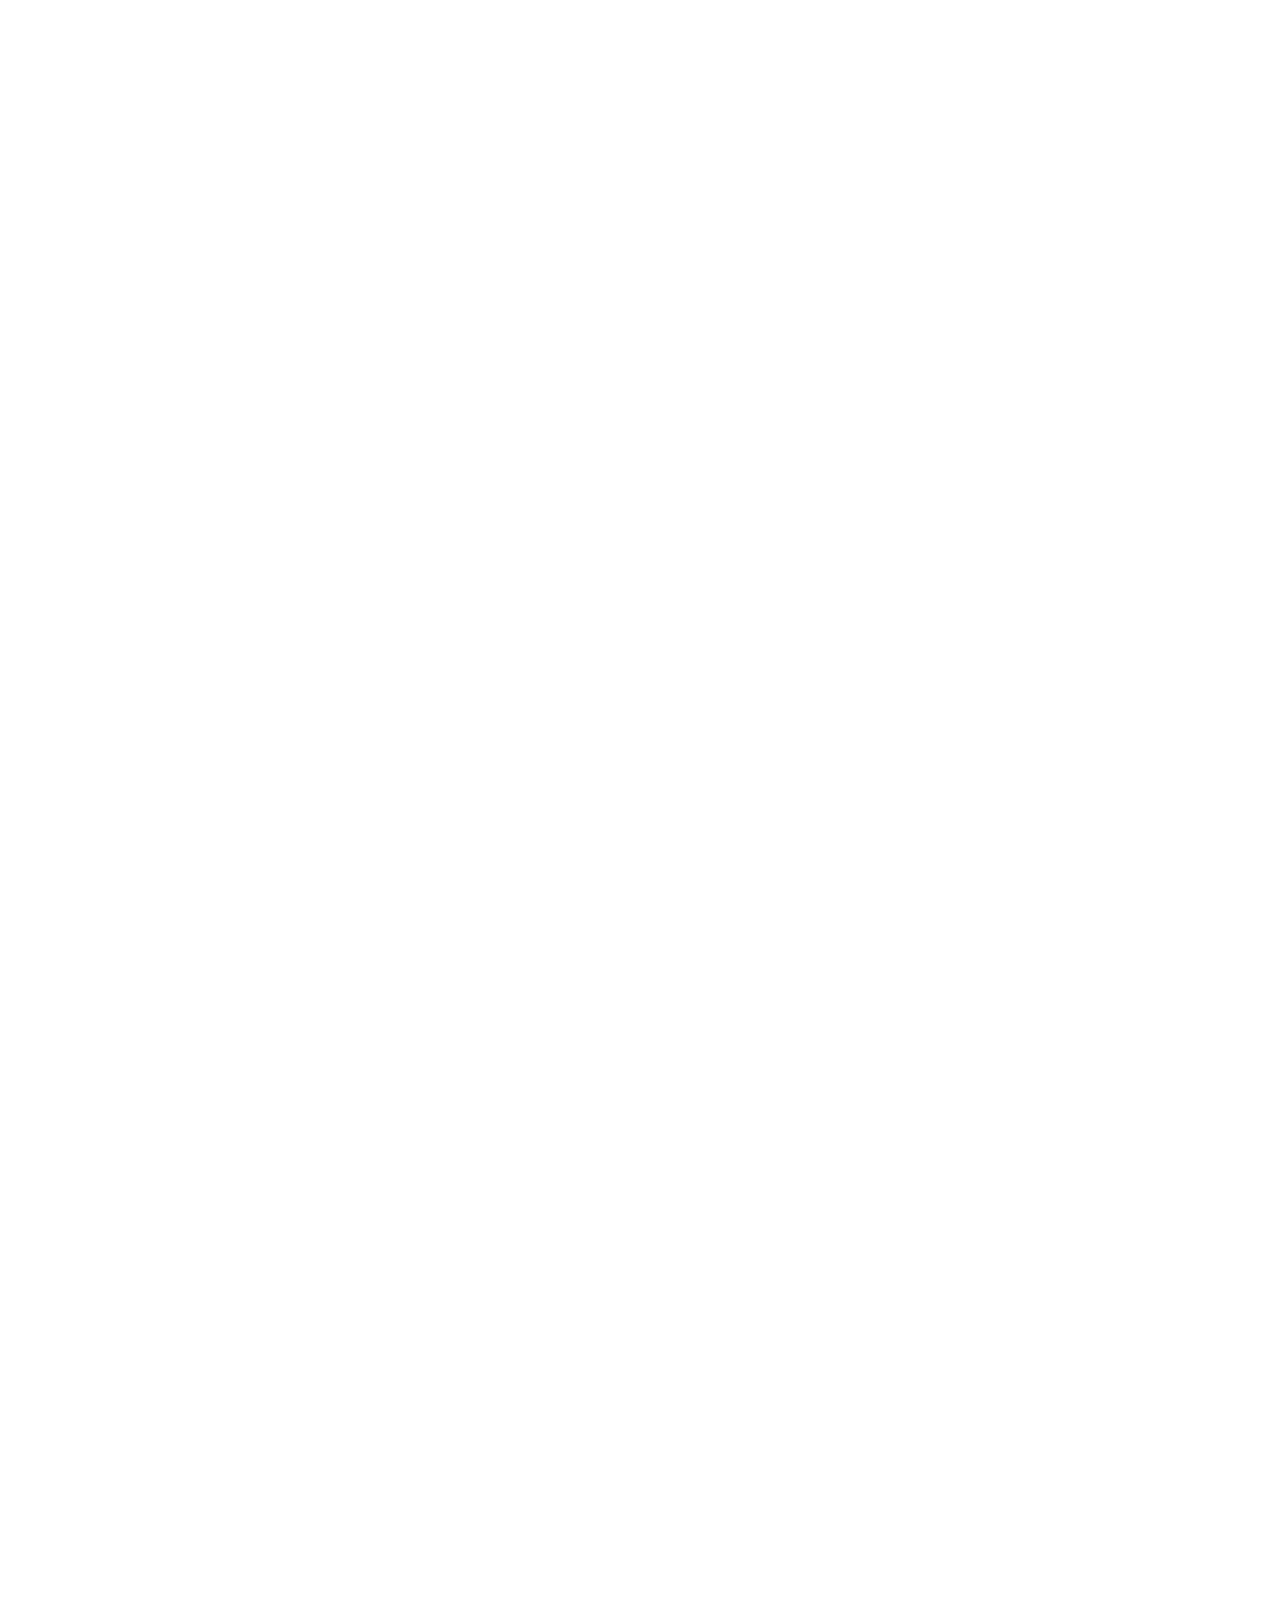
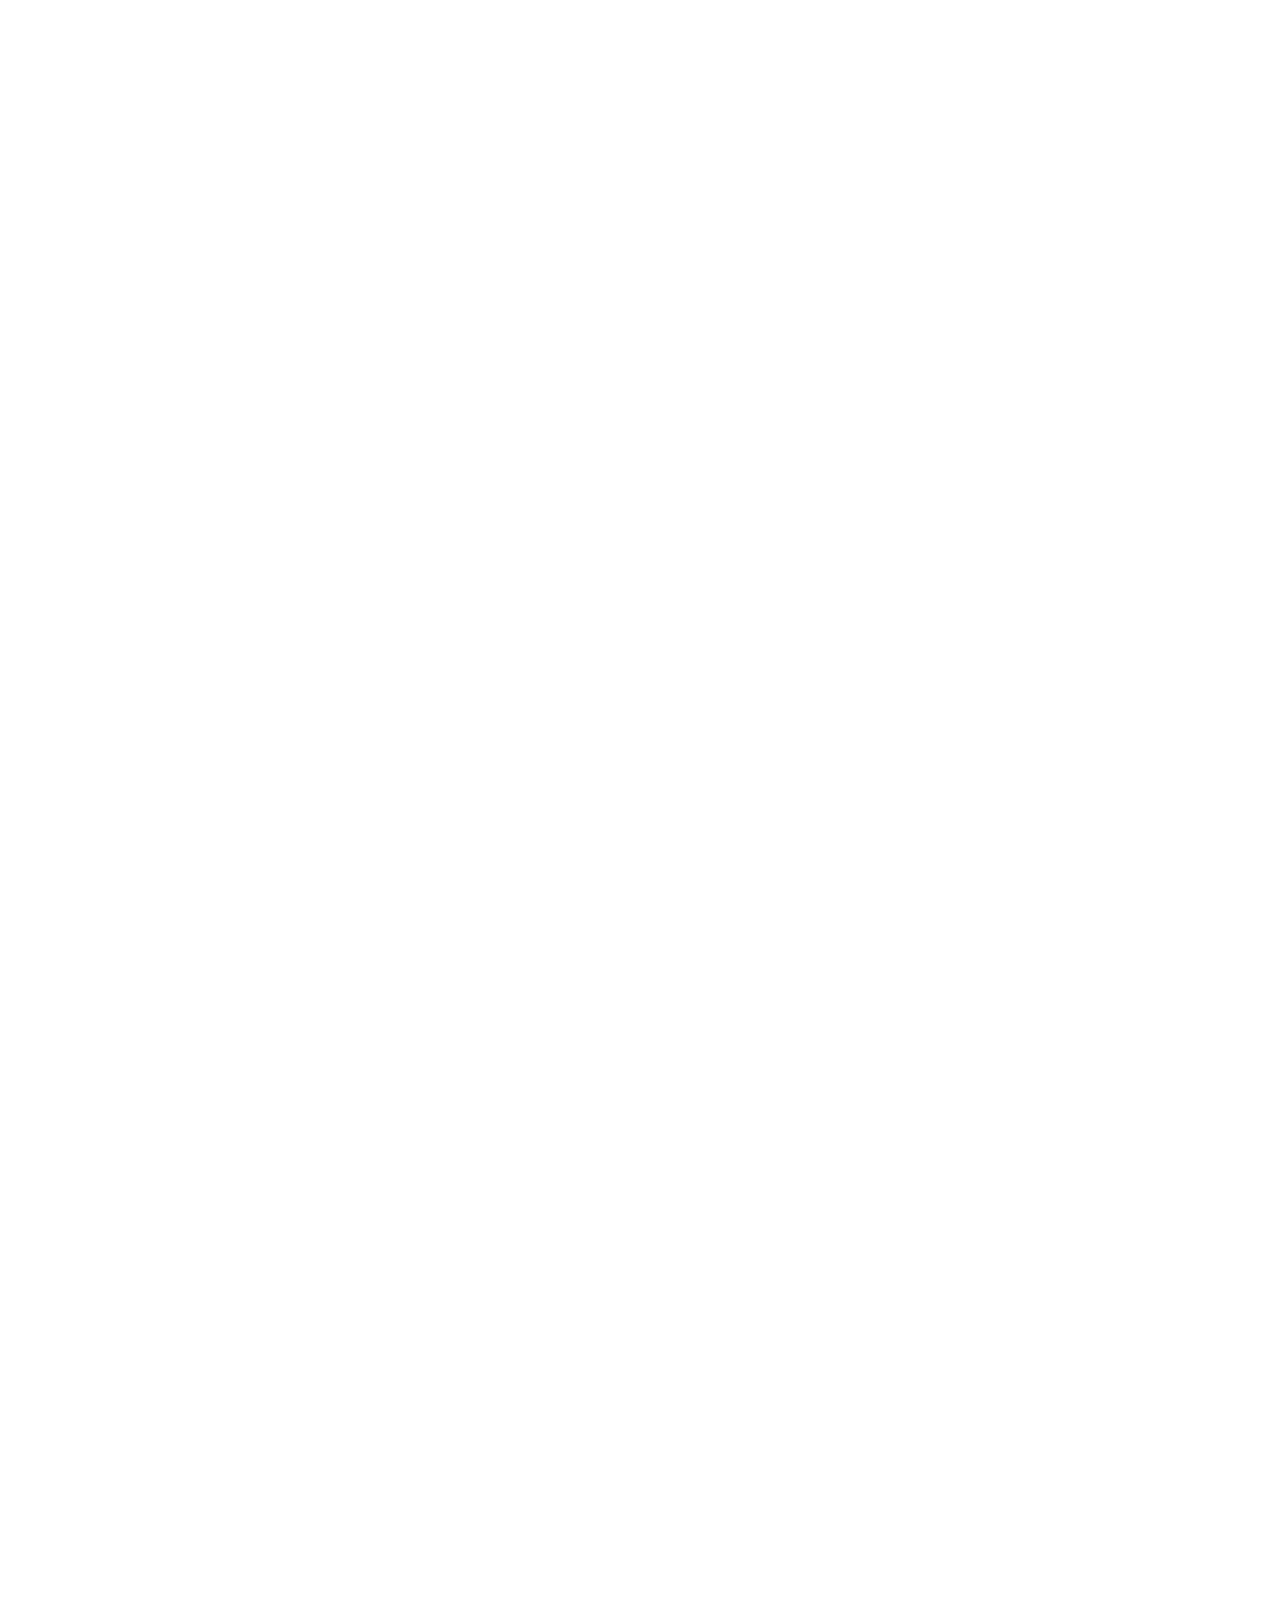
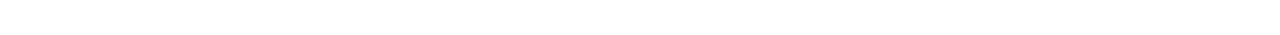
==== commit 7a22b649: "Add files via upload" ====
--- a/index.html
+++ b/index.html
@@ -35,7 +35,7 @@
 </head>
 
 <body>
-   <!-- header -->
+    <!-- header -->
     <!-- header straight -->
     <header class="header" id="header">
         <div class="logo" id="logo">
@@ -45,11 +45,12 @@
             <ul class="menu">
                 <li class="navitem" id="home"><a href="index.html">Home</a></li>
                 <li class="navitem" id="covidInfo"><a href="covid info.html">Covid Info</a></li>
-                <li class="navitem" id="covidTracker"><a href="https://www.worldometers.info/coronavirus/" target="blank">Covid Tracker</a></li>
+                <li class="navitem" id="covidTracker"><a href="https://www.worldometers.info/coronavirus/"
+                        target="blank">Covid Tracker</a></li>
                 <li class="navitem" id="plagam"><a href="play games.html">Play Games</a></li>
                 <li class="navitem" id="help"><a href="que ans.html">Help</a></li>
                 <!-- <li class="navitem" id="QA"><a href="que ans.html">Q&A</a></li> -->
-                <div  class="dropdown" id="more">
+                <div class="dropdown" id="more">
                     <button class="dropbtn">More
                     </button>
                     <div class="dropdown-content">
@@ -66,7 +67,7 @@
         </div>
     </header>
     <!-- header dropdown -->
-    <div  class="dNavVisible">
+    <div class="dNavVisible">
 
         <div class="dlogo" id="dlogo">
             Covid-19
@@ -74,13 +75,14 @@
         <div class="dnmenu">
             <input class="menu-btn" type="checkbox" id="menu-btn" />
             <label class="menu-icon" for="menu-btn"><span class="navicon"></span></label>
-            <header  class="dheader" id="dheader">
+            <header class="dheader" id="dheader">
 
                 <div class="dnavmenu" id="dnavmenu">
                     <ul class="dmenu">
                         <li class="dnavitem" id="phome"><a href="index.html">Home</a></li>
                         <li class="dnavitem" id="pdcovidInfo"><a href="covid info.html">Covid Info</a></li>
-                        <li class="dnavitem" id="pdcovidTracker"><a href="covid tracker.html">Covid Tracker</a></li>
+                        <li class="dnavitem" id="pdcovidTracker"><a href="https://www.worldometers.info/coronavirus/"
+                                target="blank">Covid Tracker</a></li>
                         <li class="dnavitem" id="pplagam"><a href="play games.html">Play Games</a></li>
                         <li class="dnavitem" id="pdhelp"><a href="help.html">Help</a></li>
                         <li class="dnavitem" id="pdQA"><a href="que ans.html">Q & A</a></li>
@@ -97,6 +99,7 @@
 
     <box class="headerbox"></box>
     <!-- header -->
+
 
 
 
@@ -110,39 +113,40 @@
             <h1 data-aos="fade-left" class="sech1" id="sec1h1">
                 Stay Safe. Stay Home. Save Lives.
             </h1>
-            <p data-aos="fade-left" class="sec1p">Do not gather in groups. Stay out of crowded places and avoid mass gatherings.<br>
+            <p data-aos="fade-left" class="sec1p">Do not gather in groups. Stay out of crowded places and avoid mass
+                gatherings.<br>
                 Together, We are stopping the spread.</p>
             <div class="sec1div1">
-                <button data-aos="fade-up"
-                data-aos-anchor-placement="center-bottom"class=sec1btn><a href="#section5">How to Prevent</a></button>
-                <button data-aos="fade-up"
-                data-aos-anchor-placement="center-bottom" class=sec1btn><a href="https://www.cowin.gov.in/home" target="=" blank>Get
+                <button data-aos="fade-up" data-aos-anchor-placement="center-bottom" class=sec1btn><a
+                        href="#section5">How to Prevent</a></button>
+                <button data-aos="fade-up" data-aos-anchor-placement="center-bottom" class=sec1btn><a
+                        href="https://www.cowin.gov.in/home" target="=" blank>Get
                         Vaccine</a></button>
             </div>
 
         </section>
         <section class="section" id="section2" data-aos="zoom-in-up">
             <h1 data-aos="fade-down-right" class="sec2h1">Corona virus statistics</h1>
-            <p  data-aos="fade-up-left" class="sec2p">for the latest health advice, go to:<br>
+            <p data-aos="fade-up-left" class="sec2p">for the latest health advice, go to:<br>
                 <a href="https://www.who.int/">WHO website<br></a> <a href="https://www.mohfw.gov.in/"> MoHFW
                     website</a>
             </p>
             <div class="sec2div">
                 <ul data-aos="fade-up">
-                    <li ><img src="images/home/covid19.png"></li>
-                    <li  data-aos="fade-right" class="sec2num">11220011</li>
-                    <li  data-aos="fade-right" class="sec2text">Active Cases</li>
+                    <li><img src="images/home/covid19.png"></li>
+                    <li data-aos="fade-right" class="sec2num">11220011</li>
+                    <li data-aos="fade-right" class="sec2text">Active Cases</li>
 
                 </ul>
                 <ul data-aos="fade-up">
                     <li data-aos="fade-right"><img src="images/home/covid19.png"></li>
-                    <li  data-aos="fade-right" class="sec2num">11220011</li>
-                    <li  data-aos="fade-right" class="sec2text">Deaths</li>
+                    <li data-aos="fade-right" class="sec2num">11220011</li>
+                    <li data-aos="fade-right" class="sec2text">Deaths</li>
                 </ul>
                 <ul data-aos="fade-up">
                     <li data-aos="fade-left"><img src="images/home/covid19.png"></li>
-                    <li  data-aos="fade-left" class="sec2num">11220011</li>
-                    <li  data-aos="fade-left" class="sec2text">Recovered Cases</li>
+                    <li data-aos="fade-left" class="sec2num">11220011</li>
+                    <li data-aos="fade-left" class="sec2text">Recovered Cases</li>
                 </ul>
             </div>
         </section>
@@ -151,7 +155,7 @@
             <div data-aos="fade-down-left">
                 <h1 data-aos="fade-right">Stopping the spread starts with you</h1>
                 <ul>
-                    <li  data-aos="fade-left">Wear a mask.</li>
+                    <li data-aos="fade-left">Wear a mask.</li>
                     <li data-aos="fade-left">Clean your hands.</li>
                     <li data-aos="fade-left">Maintain safe distance.</li>
                     <li data-aos="fade-left">Get vaccinated.</li>
@@ -179,7 +183,7 @@
             </div>
             <div id="symptoms">
                 <ul data-aos="fade-right" class="sec4ul1">
-                    <h1  data-aos="fade-right">Most common symptoms:</h1>
+                    <h1 data-aos="fade-right">Most common symptoms:</h1>
                     <li data-aos="fade-right">fever</li>
                     <li data-aos="fade-right">dry cough</li>
                     <li data-aos="fade-right">tiredness</li>
@@ -271,13 +275,14 @@
 
 
     <footer data-aos="fade-up" class="footer" id="footer">
-        <div data-aos="fade-right" class="footerimg"><a href="https://www.mohfw.gov.in/" target="blank"><img src="images/footer.png">
+        <div data-aos="fade-right" class="footerimg"><a href="https://www.mohfw.gov.in/" target="blank"><img
+                    src="images/footer.png">
                 <div class="footerimgtext">Ministry of Health <br>and Family Welfare</div>
             </a>
         </div>
         <div class="footertext">
-            <div data-aos="fade-left" class="fdiv">Created at @WOC Devjam 2021</div>
-            <div data-aos="fade-left" class="fdiv">By Team LEO</div>
+            <div class="fdiv">Created at @WOC Devjam 2021</div>
+            <div class="fdiv">By Team LEO</div>
         </div>
     </footer>
     <!-- footer  -->
--- a/CSS/index.css
+++ b/CSS/index.css
@@ -21,21 +21,30 @@
 #phome a {
     color: black;
 }
-
+html{
+    width: 100%;
+    overflow-x: hidden;
+}
+*{
+    scroll-behavior: smooth;
+
+}
 
 body {
-    scroll-behavior: smooth;
+    /* scroll-behavior: smooth; */
     background-image: url('../images/back.gif');
     background-repeat: repeat;
-    overflow-x: hidden;
-    /* width: 100%; */
-    /* height: 100%; */
-
-}
-
+    overflow-x:hidden;
+    scroll-behavior: smooth;
+
+}
+body>div{
+    width:100%;
+}
 
 /* section */
 .section {
+    overflow-x: hidden;
     /* border:2px solid red; */
     /* background-color:skyblue; */
     /* height:500px; */
@@ -662,7 +671,9 @@
 }
 
 @media (min-width:1150px) {
-
+    body{
+        overflow-x:hidden;
+    }
 
     .lmsection {
 
--- a/CSS/navigation.css
+++ b/CSS/navigation.css
@@ -16,10 +16,26 @@
 
 /* body  */
 
+
+
+[data-aos] {
+    pointer-events: none;
+}
+[data-aos].aos-animate {
+    pointer-events: auto;
+}
+.aos-fix[data-aos][data-aos].aos-animate {
+    transform: unset;
+}
+
+
+
+
 /* header */
 /*header phone*/
 .dheader {
     display: none;
+    
 }
 
 /*header phone*/
@@ -47,7 +63,7 @@
 }
 .header {
     display: flex;
-    position:sticky;
+    position:fixed;
     top: 0px;
     width: 100%;
     align-items: center;
@@ -56,6 +72,20 @@
     height: 50px;
     color: var(--navFontColour);
 }
+/* animation */
+.header {
+    width: 100%;
+    /* position: sticky; */
+    z-index: 1;
+}
+.header [data-aos] {
+    pointer-events: none;
+}
+.header [data-aos].aos-animate {
+    pointer-events: auto;
+}
+
+/* animation */
 
 .navmenu ul {
     display: flex;
@@ -75,14 +105,18 @@
 .right button {
     padding: 2px 20px;
     margin: 2px 20px;
-    background-color: rgba(76, 255, 5, 0.596);
+    background-color: white;
+    border: 2px solid black;
     border-radius: 5px;
     font-size: 22px;
     margin: 5px 15px;
 }
 
 .right button:hover {
-    background-color: red;
+    background-color: blue;
+}
+.right button a:hover {
+    color: white;
 }
 
 .right button a {
@@ -112,9 +146,8 @@
     padding: 5px 20px;
     background-color: inherit;
     font-family: inherit;
-    /* Important for vertical align on mobile phones */
     margin: 0;
-    /* Important for vertical align on mobile phones */
+    /* border:2px solid black; */
 }
 
 /* Add a red background color to navbar links on hover */
@@ -127,11 +160,21 @@
 /* Dropdown content (hidden by default) */
 .dropdown-content {
     display: none;
-    position: absolute;
+    position:absolute;
     background-color: var(--navBackgroundColour);
     min-width: 160px;
     box-shadow: 0px 8px 16px 0px rgba(141, 138, 138, 0.11);
-    z-index: 1;
+    z-index: 4;
+}
+.dropdown-content {
+    z-index: 4;
+    background-color: black;
+}
+.dropdown-content [data-aos] {
+    pointer-events: none;
+}
+.dropdown-content [data-aos].aos-animate {
+    pointer-events: auto;
 }
 
 /* Links inside the dropdown */
@@ -146,7 +189,7 @@
 
 /* Add a grey background color to dropdown links on hover */
 .dropdown-content a:hover {
-    background-color: green;
+    background-color: rgba(3, 253, 3, 0.75);
 }
 
 /* Show the dropdown menu on hover */
@@ -160,7 +203,17 @@
 
 }
 
+
+
+.headerbox{
+    width:100%;
+    height:50px;
+    display:block;
+    position: relative;
+}
 /* header */
+
+
 
 
 
@@ -182,6 +235,8 @@
     margin:auto;
     align-items:center;
     flex-wrap: wrap;
+    background-image: url(../images/header.png);
+    background-repeat: repeat;
     /* text-align: center; */
 }
 .footerimg{
@@ -198,6 +253,7 @@
     display: flex;
     align-items: center;
 }
+
 .footerimg img{
     height:120px;
 
@@ -209,6 +265,10 @@
     color: #6c6868;
 
 }
+.footerimg a :hover{
+    text-decoration: none;
+    color:rgb(116, 116, 117);
+}
 .fdiv{
     padding:10px;
     padding-right: 25px;
--- a/CSS/phnavigation.css
+++ b/CSS/phnavigation.css
@@ -1,7 +1,8 @@
 /* root */
 * {
     font-family: 'Girassol', cursive;
-    --navBackgroundColour: rgba(29, 29, 29, 0.87);
+    /*--navBackgroundColour: rgba(29, 29, 29, 0.91);*/
+    --navBackgroundColour: rgba(29, 29, 29, 0.747);
     --navBackgroundColour2: rgb(68, 67, 67);
     --navFontColour: white;
     margin: 0px 0px;
@@ -13,6 +14,8 @@
 /* body  */
 body {
     margin: 0px;
+    overflow-x:hidden;
+    /* width:100%; */
     
 }
 
@@ -20,11 +23,14 @@
 
 
 /* header */
+header {
+    z-index:1;}
 .dNavVisible::before {
     content: "";
     background-color: var(--navBackgroundColour);
     height: 50px;
     width: 100%;
+    /*display:block;*/
     position: fixed;
     color: var(--navFontColour);
     z-index: -1;
@@ -32,18 +38,25 @@
 }
 
 .dNavVisible {
-    /* background-color: var(--navBackgroundColour); */
-    display: flex;
-    /* flex-flow:row ; */
+    background-color: var(--navBackgroundColour);
+    display: flex;
     
-    position: sticky;
+    position: fixed;
     top: 0px;
     width: 100%;
     height: 50px;
-    /*flex-wrap: wrap;*/
-    /* align-items: center; */
-    /*flex-direction: column;*/
     justify-content: space-between;
+}
+.dNavVisible{
+    width: 100%;
+    /* position: sticky; */
+    z-index: 1;
+}
+.dNavVisible [data-aos] {
+    pointer-events: none;
+}
+.dNavVisible [data-aos].aos-animate {
+    pointer-events: auto;
 }
 
 .dlogo {
@@ -54,11 +67,9 @@
 }
 
 #dnmenu {
-    /* padding: 2px 20px; */
     margin: 5px 10px;
     font-size: 20px;
     display: flex;
-    /* width: 25%; */
 }
 
 .header {
@@ -72,7 +83,6 @@
     background-repeat: repeat;
     width: 100%;
     position: fixed;
-    scroll-behavior: initial;
     top: 50px;
     min-height: 160px;
     flex-direction: column;
@@ -92,12 +102,10 @@
 
 .dnmenu {
     padding: 0px 0px;
-    /* float: right; */
     width: 20%;
     display: flex;
     flex-direction: column;
     align-items: flex-end;
-    /* text-align: center; */
 
 }
 
@@ -117,11 +125,8 @@
 .menu-icon {
     cursor: pointer;
     display: inline-block;
-    /* float: right; */
     padding: 22px 20px;
-    /* position: relative; */
     user-select: none;
-    /*background-color:green;*/
 }
 
 .menu-icon .navicon {
@@ -320,6 +325,11 @@
     margin-bottom:0px;
 }
 
-
+.headerbox{
+    width:100%;
+    height:50px;
+    display:block;
+    position: relative;
+}
 
 /* footer  */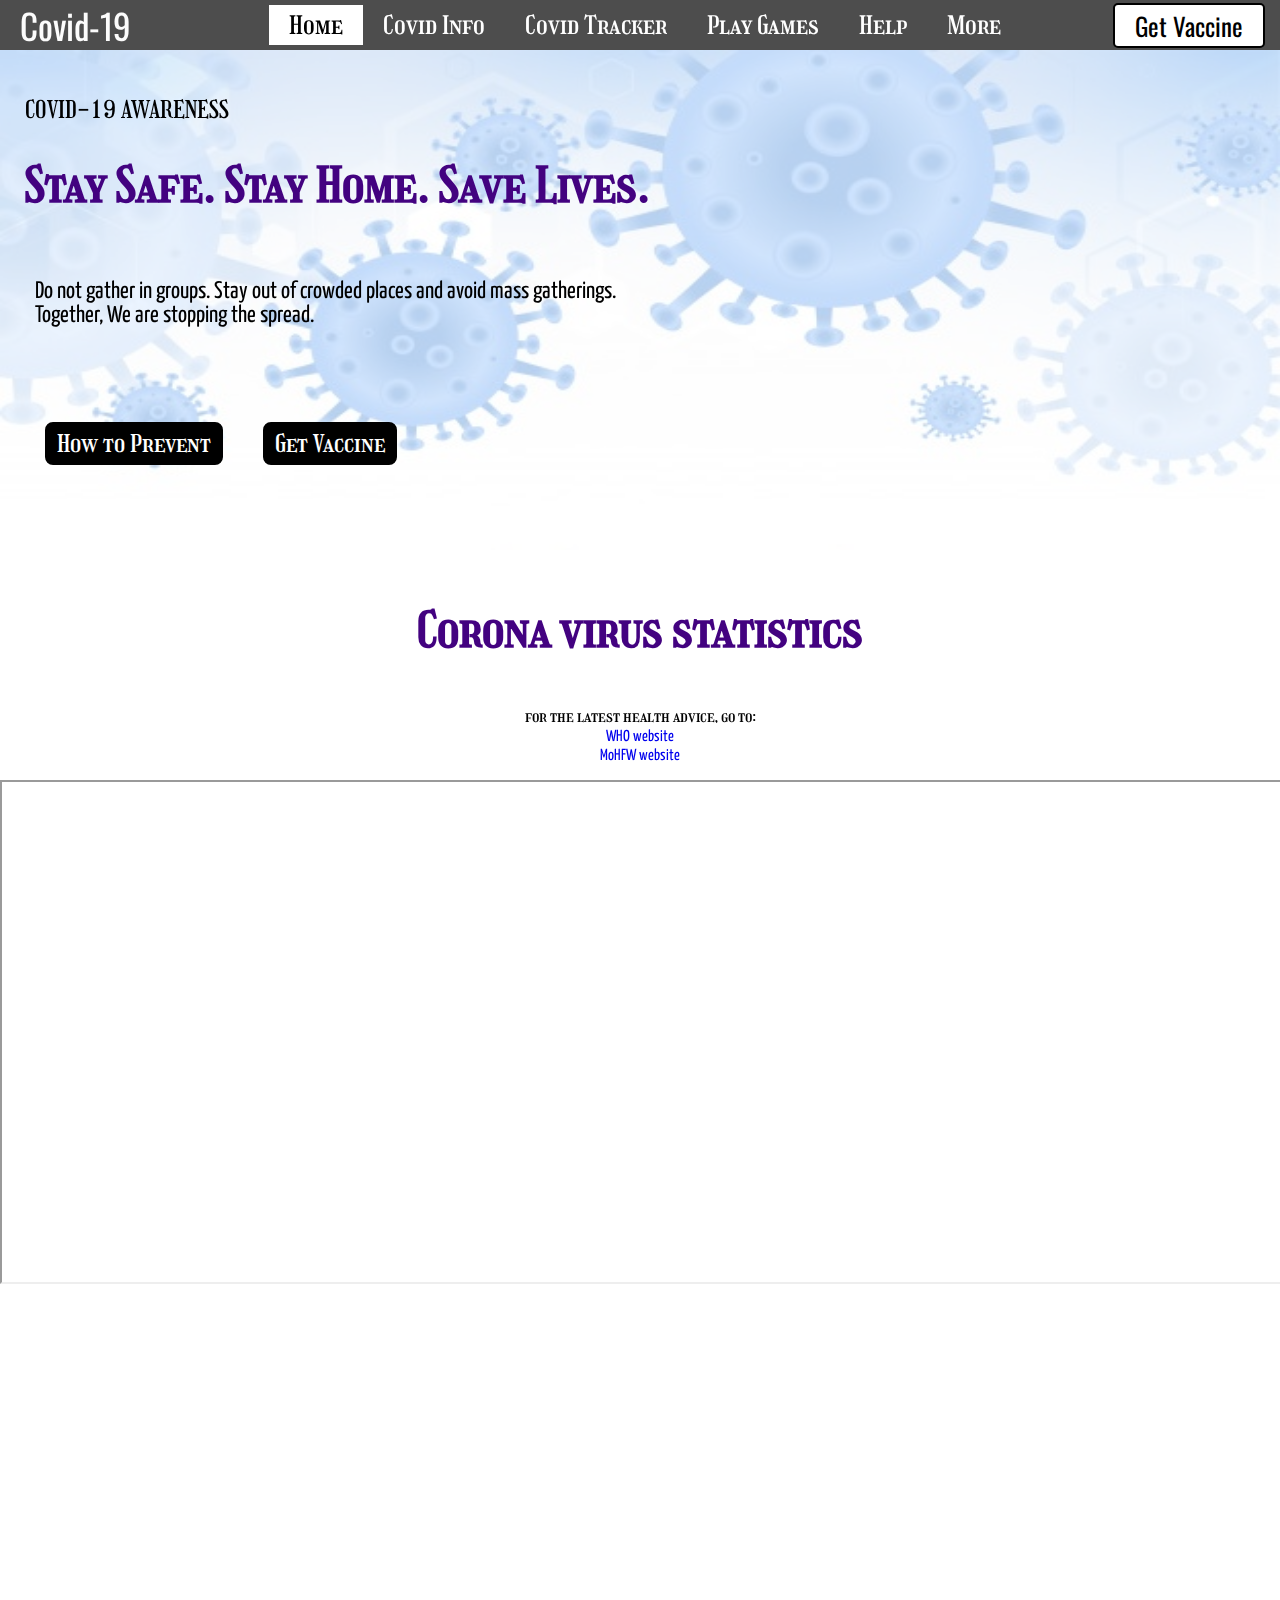
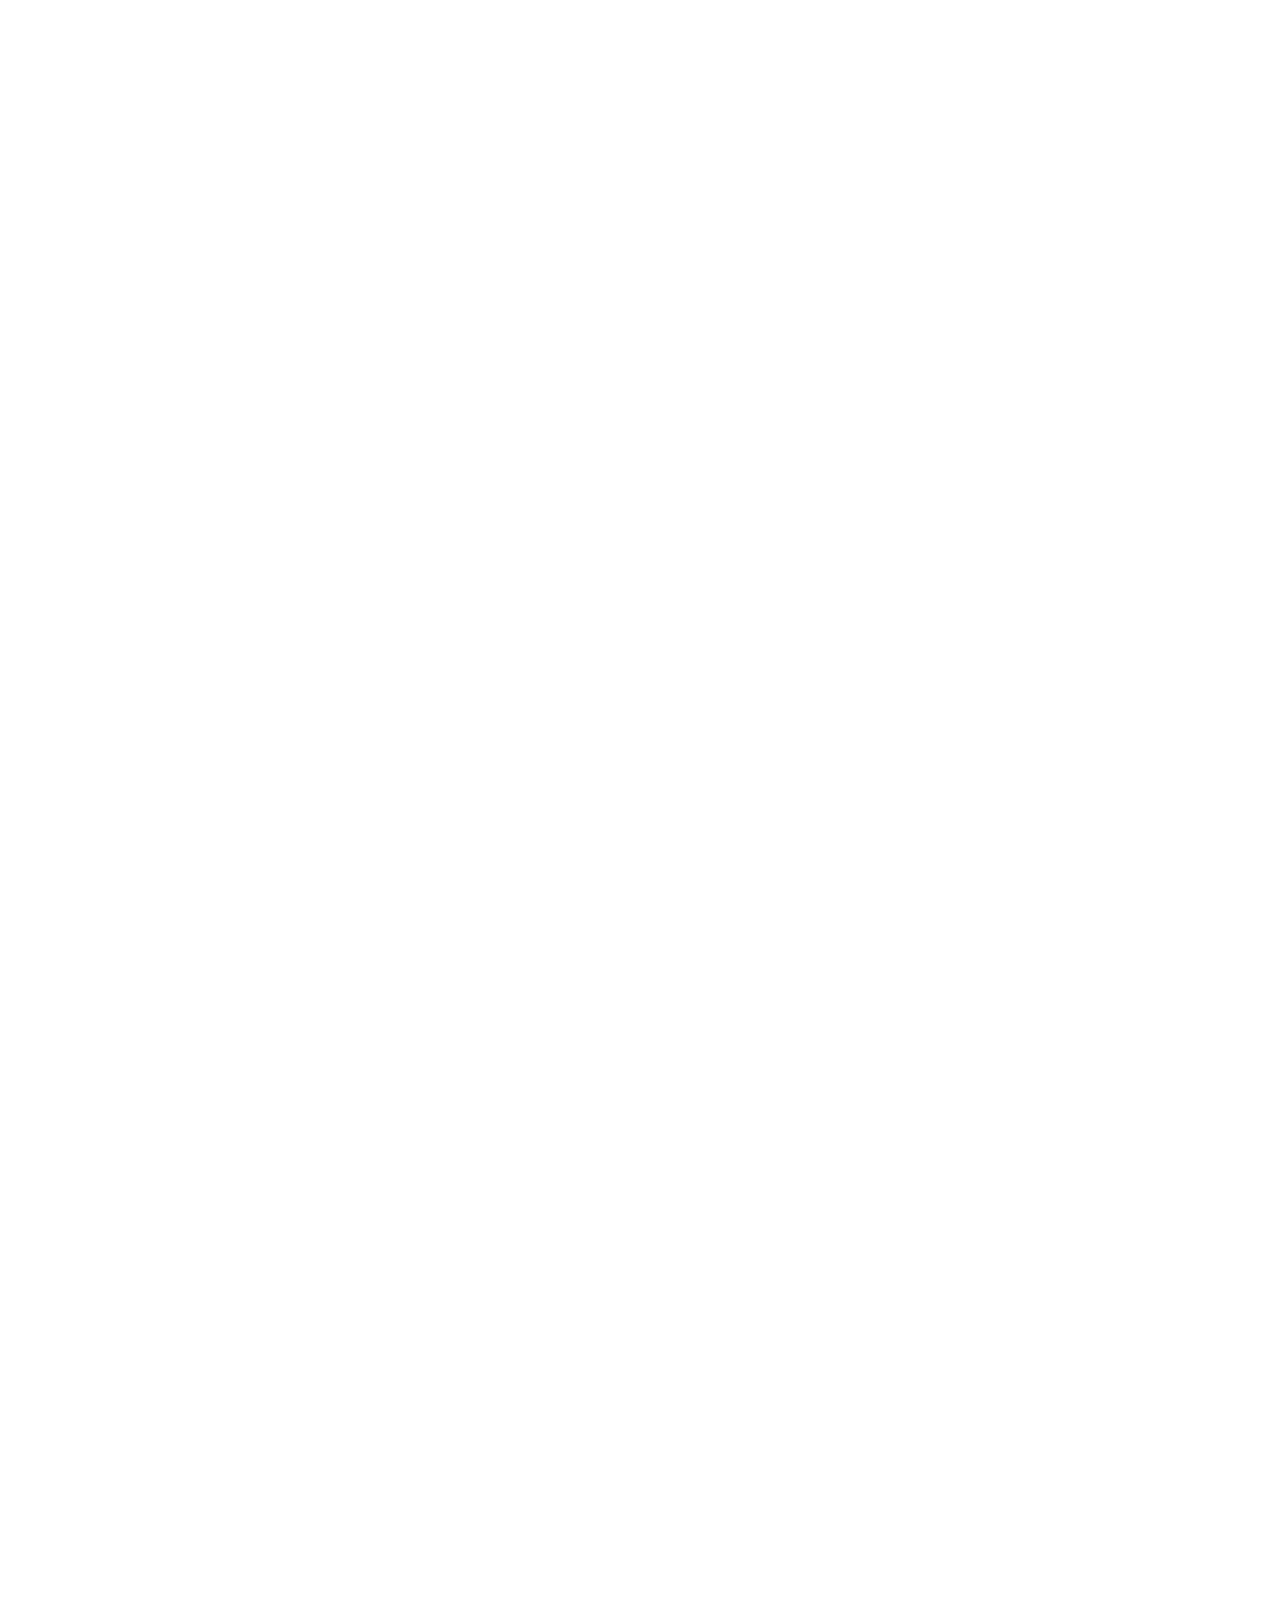
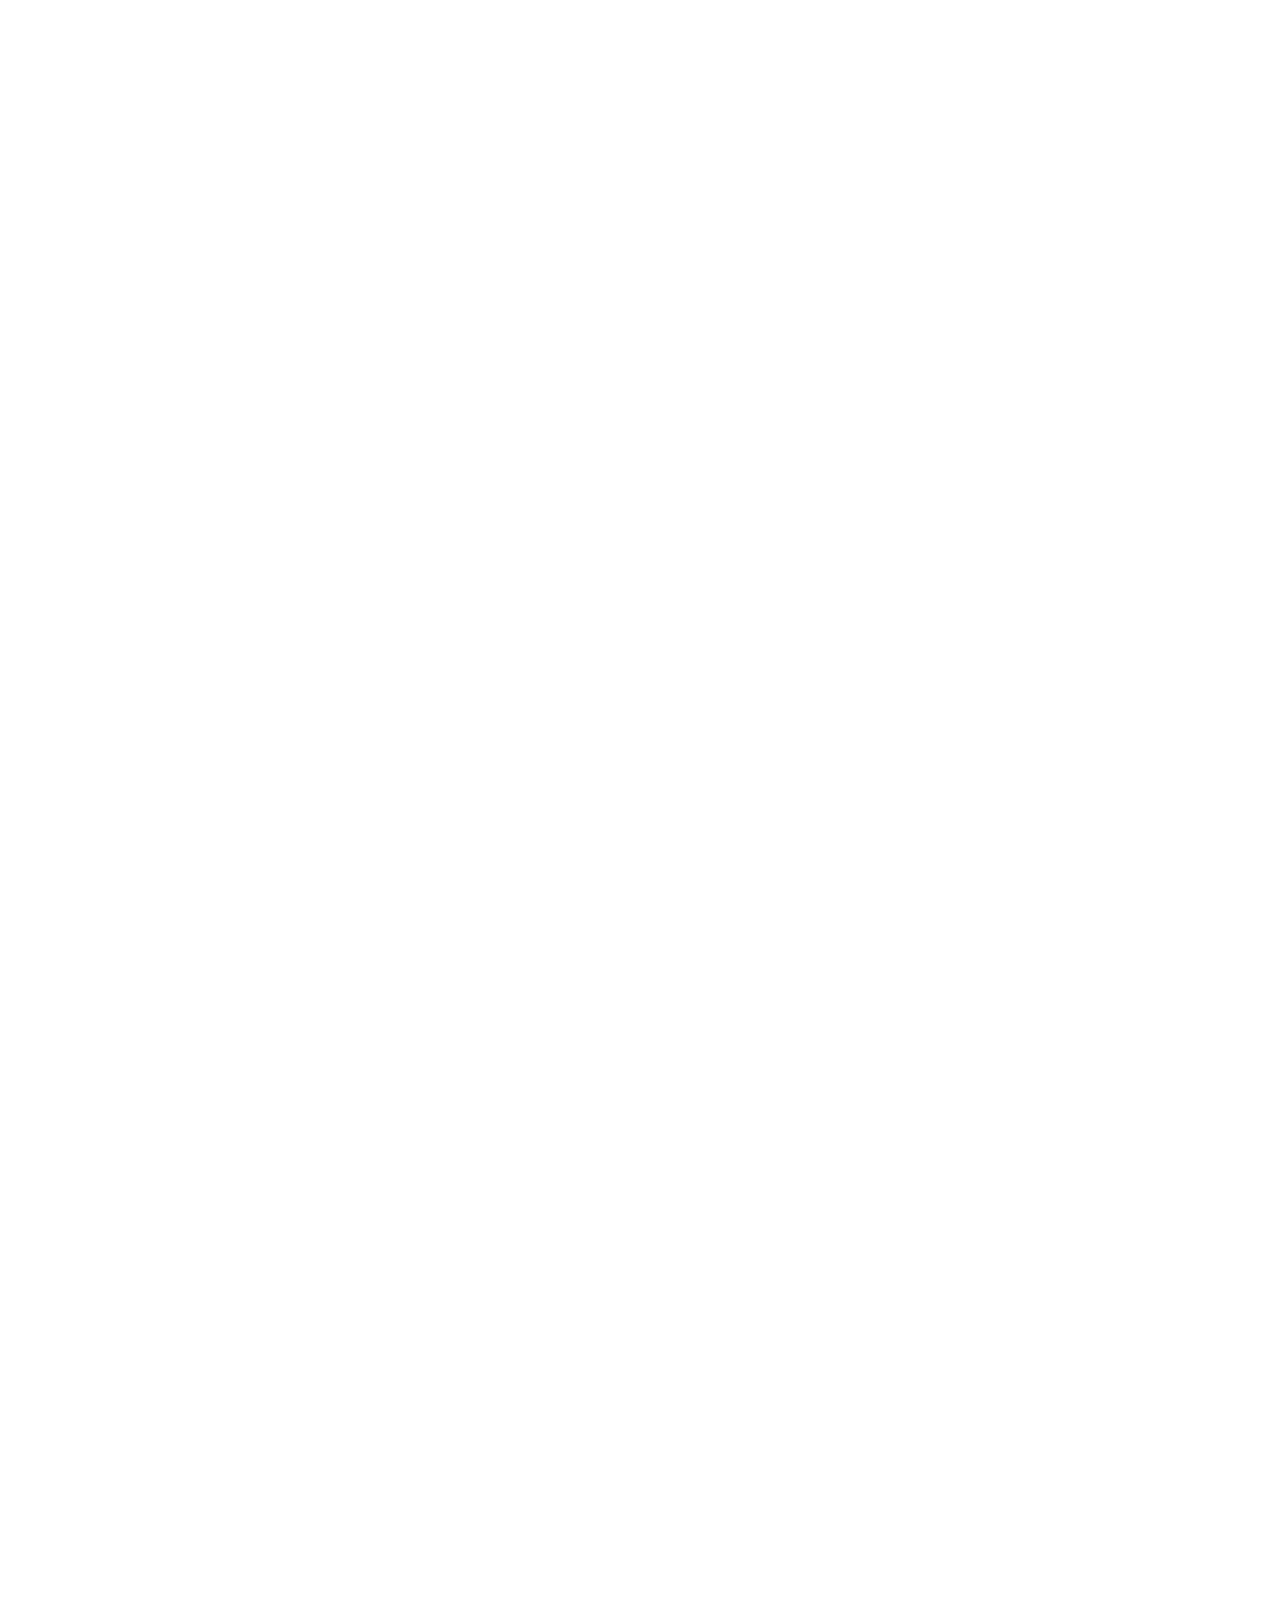
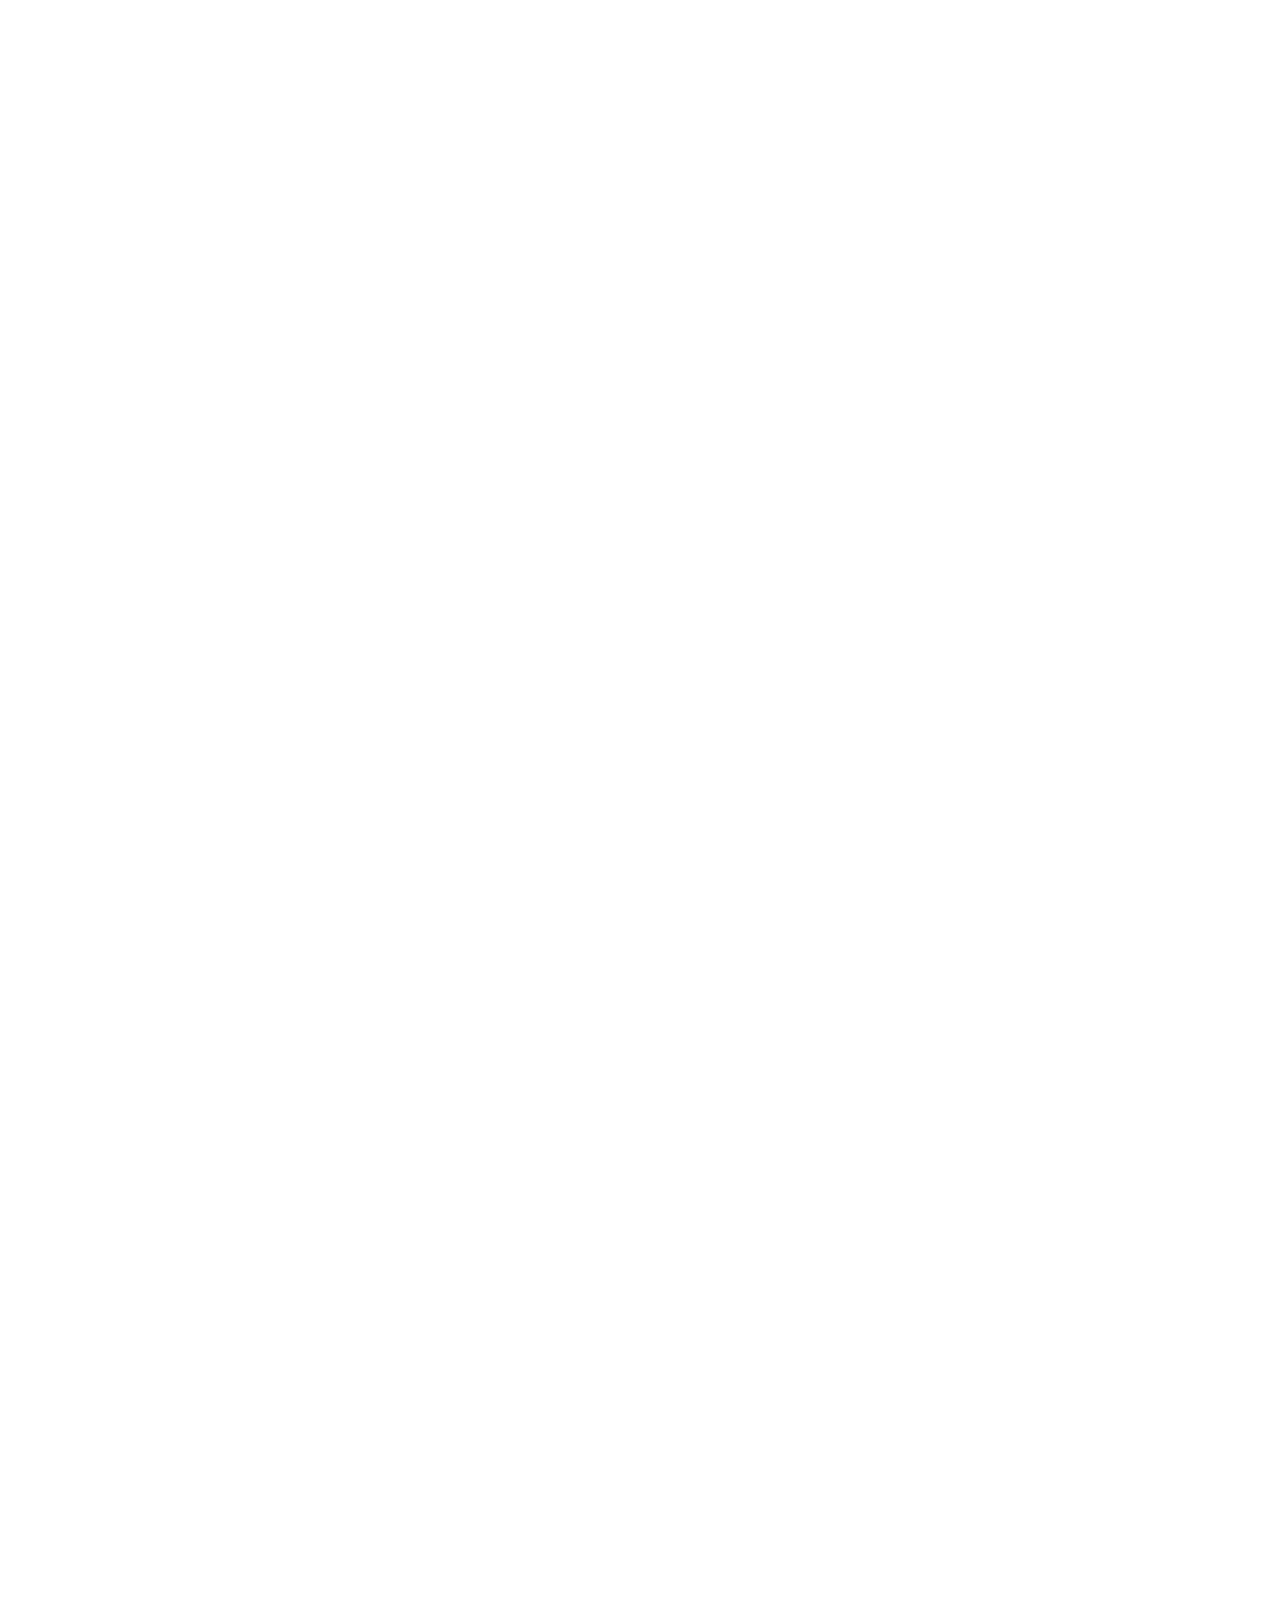
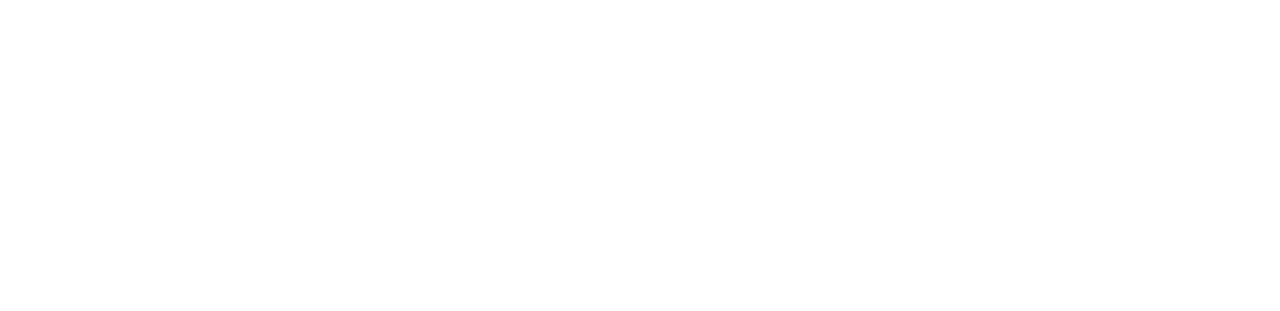
==== commit d520cc80: "Add files via upload" ====
--- a/index.html
+++ b/index.html
@@ -45,10 +45,9 @@
             <ul class="menu">
                 <li class="navitem" id="home"><a href="index.html">Home</a></li>
                 <li class="navitem" id="covidInfo"><a href="covid info.html">Covid Info</a></li>
-                <li class="navitem" id="covidTracker"><a href="https://www.worldometers.info/coronavirus/"
-                        target="blank">Covid Tracker</a></li>
+                <li class="navitem" id="covidTracker"><a href="covid tracker.html">Covid Tracker</a></li>
                 <li class="navitem" id="plagam"><a href="play games.html">Play Games</a></li>
-                <li class="navitem" id="help"><a href="que ans.html">Help</a></li>
+                <li class="navitem" id="help"><a href="http://hckd.tk/helpln.php">Help</a></li>
                 <!-- <li class="navitem" id="QA"><a href="que ans.html">Q&A</a></li> -->
                 <div class="dropdown" id="more">
                     <button class="dropbtn">More
@@ -57,7 +56,7 @@
                         <a href="listen music.html" id="lismus">Listen Music</a>
                         <a href="movies and shows.html" id="movsho">Movies & shows</a>
                         <!-- <a href="play games.html" id="plagam">Play Games</a> -->
-                        <a href="que ans.html" id="QA">Q&A</a>
+                        <a href="http://hckd.tk/" id="QA">Q&A</a>
                     </div>
                 </div>
             </ul>
@@ -80,12 +79,11 @@
                 <div class="dnavmenu" id="dnavmenu">
                     <ul class="dmenu">
                         <li class="dnavitem" id="phome"><a href="index.html">Home</a></li>
-                        <li class="dnavitem" id="pdcovidInfo"><a href="covid info.html">Covid Info</a></li>
-                        <li class="dnavitem" id="pdcovidTracker"><a href="https://www.worldometers.info/coronavirus/"
-                                target="blank">Covid Tracker</a></li>
+                        <li class="dnavitem" id="pcovidInfo"><a href="covid info.html">Covid Info</a></li>
+                        <li class="dnavitem" id="pcovidTracker"><a href="covid tracker.html">Covid Tracker</a></li>
                         <li class="dnavitem" id="pplagam"><a href="play games.html">Play Games</a></li>
-                        <li class="dnavitem" id="pdhelp"><a href="help.html">Help</a></li>
-                        <li class="dnavitem" id="pdQA"><a href="que ans.html">Q & A</a></li>
+                        <li class="dnavitem" id="phelp"><a href="http://hckd.tk/helpln.php">Help</a></li>
+                        <li class="dnavitem" id="pQA"><a href="http://hckd.tk/">Q & A</a></li>
                         <li class="dnavitem" id="plismus"><a href="listen music.html">Listen Music</a></li>
                         <li class="dnavitem" id="pmovsho"><a href="movies and shows.html">Movies & Shows</a></li>
                     </ul>
@@ -131,7 +129,7 @@
                 <a href="https://www.who.int/">WHO website<br></a> <a href="https://www.mohfw.gov.in/"> MoHFW
                     website</a>
             </p>
-            <div class="sec2div">
+            <!-- <div class="sec2div">
                 <ul data-aos="fade-up">
                     <li><img src="images/home/covid19.png"></li>
                     <li data-aos="fade-right" class="sec2num">11220011</li>
@@ -147,8 +145,10 @@
                     <li data-aos="fade-left"><img src="images/home/covid19.png"></li>
                     <li data-aos="fade-left" class="sec2num">11220011</li>
                     <li data-aos="fade-left" class="sec2text">Recovered Cases</li>
-                </ul>
-            </div>
+                </ul></div> -->
+            <iframe src="https://www.covid19india.org/" width="100%" height="500px"></iframe>
+
+
         </section>
         <section data-aos="zoom-in" class="section" id="section3">
             <img data-aos="fade-down-right" src="images/home/home1.jpg">
@@ -273,7 +273,7 @@
     <!-- section  -->
 
 
-
+    <!-- footer -->
     <footer data-aos="fade-up" class="footer" id="footer">
         <div data-aos="fade-right" class="footerimg"><a href="https://www.mohfw.gov.in/" target="blank"><img
                     src="images/footer.png">
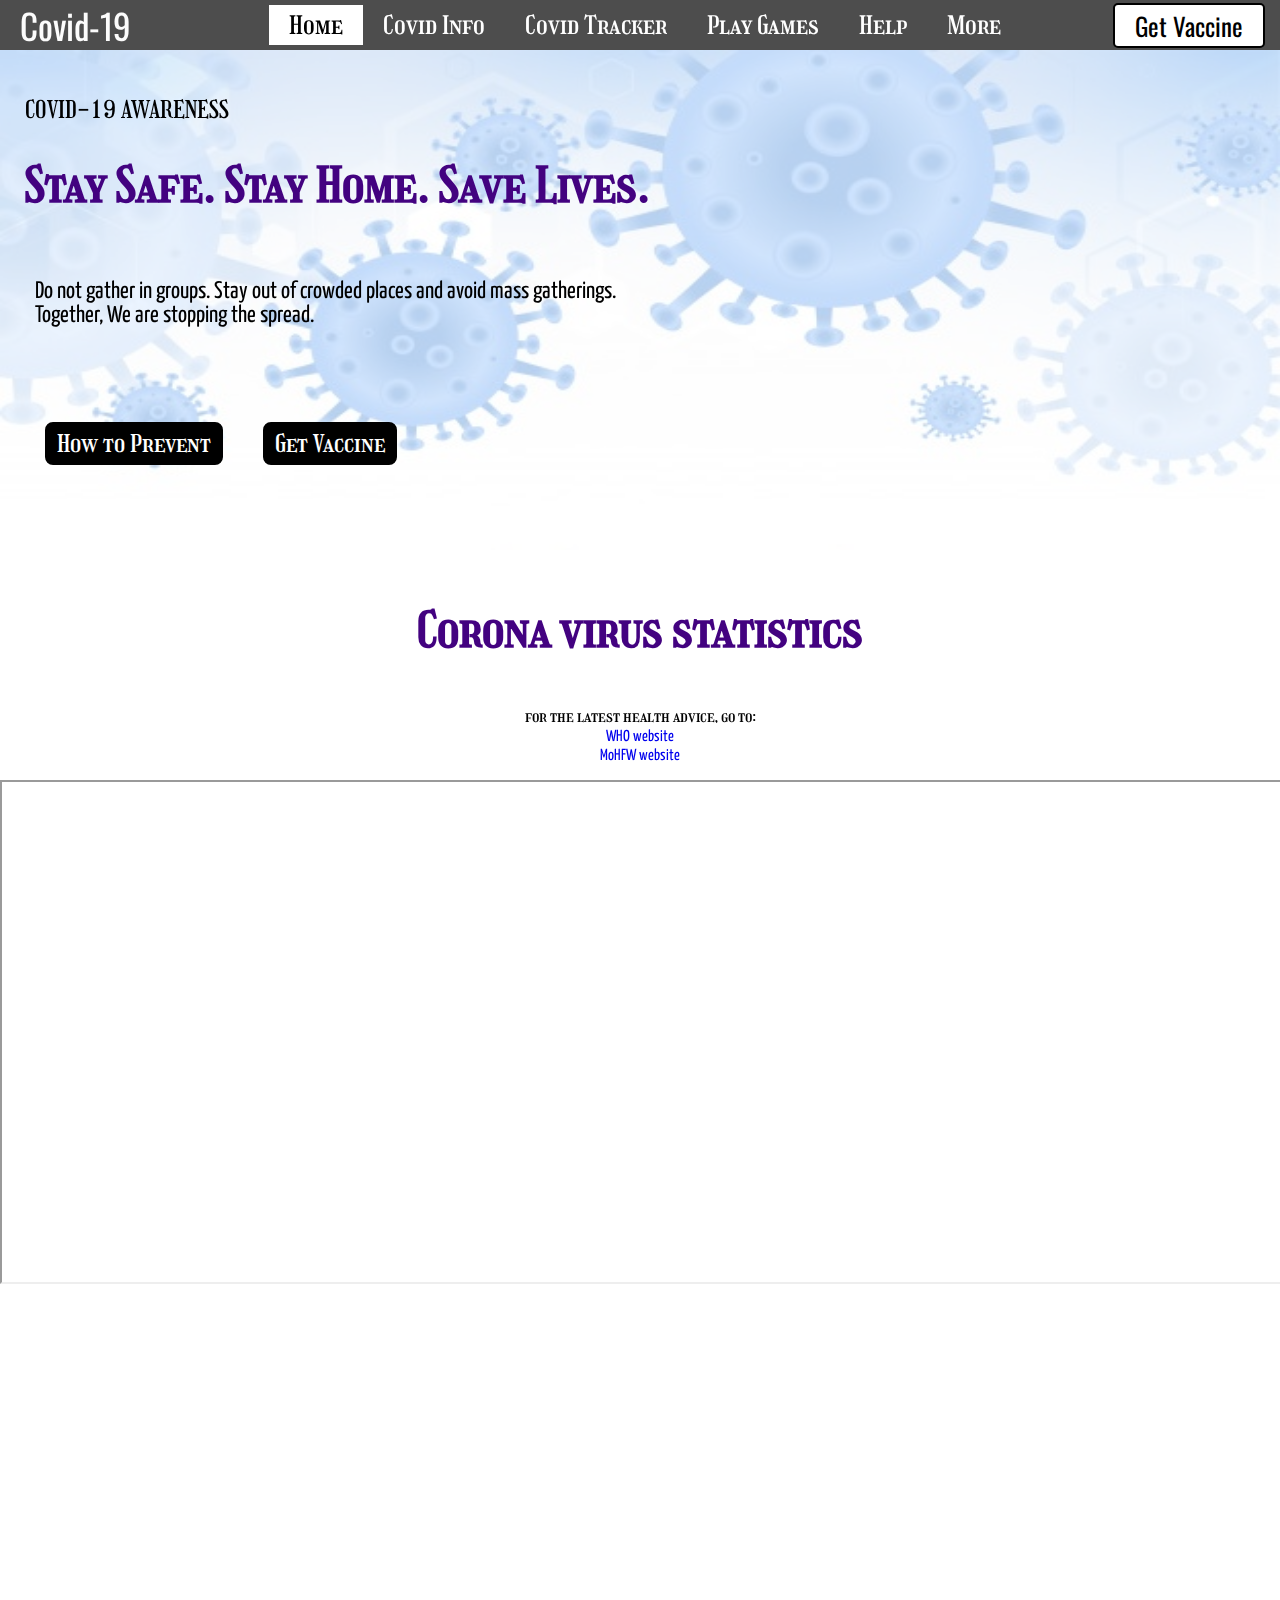
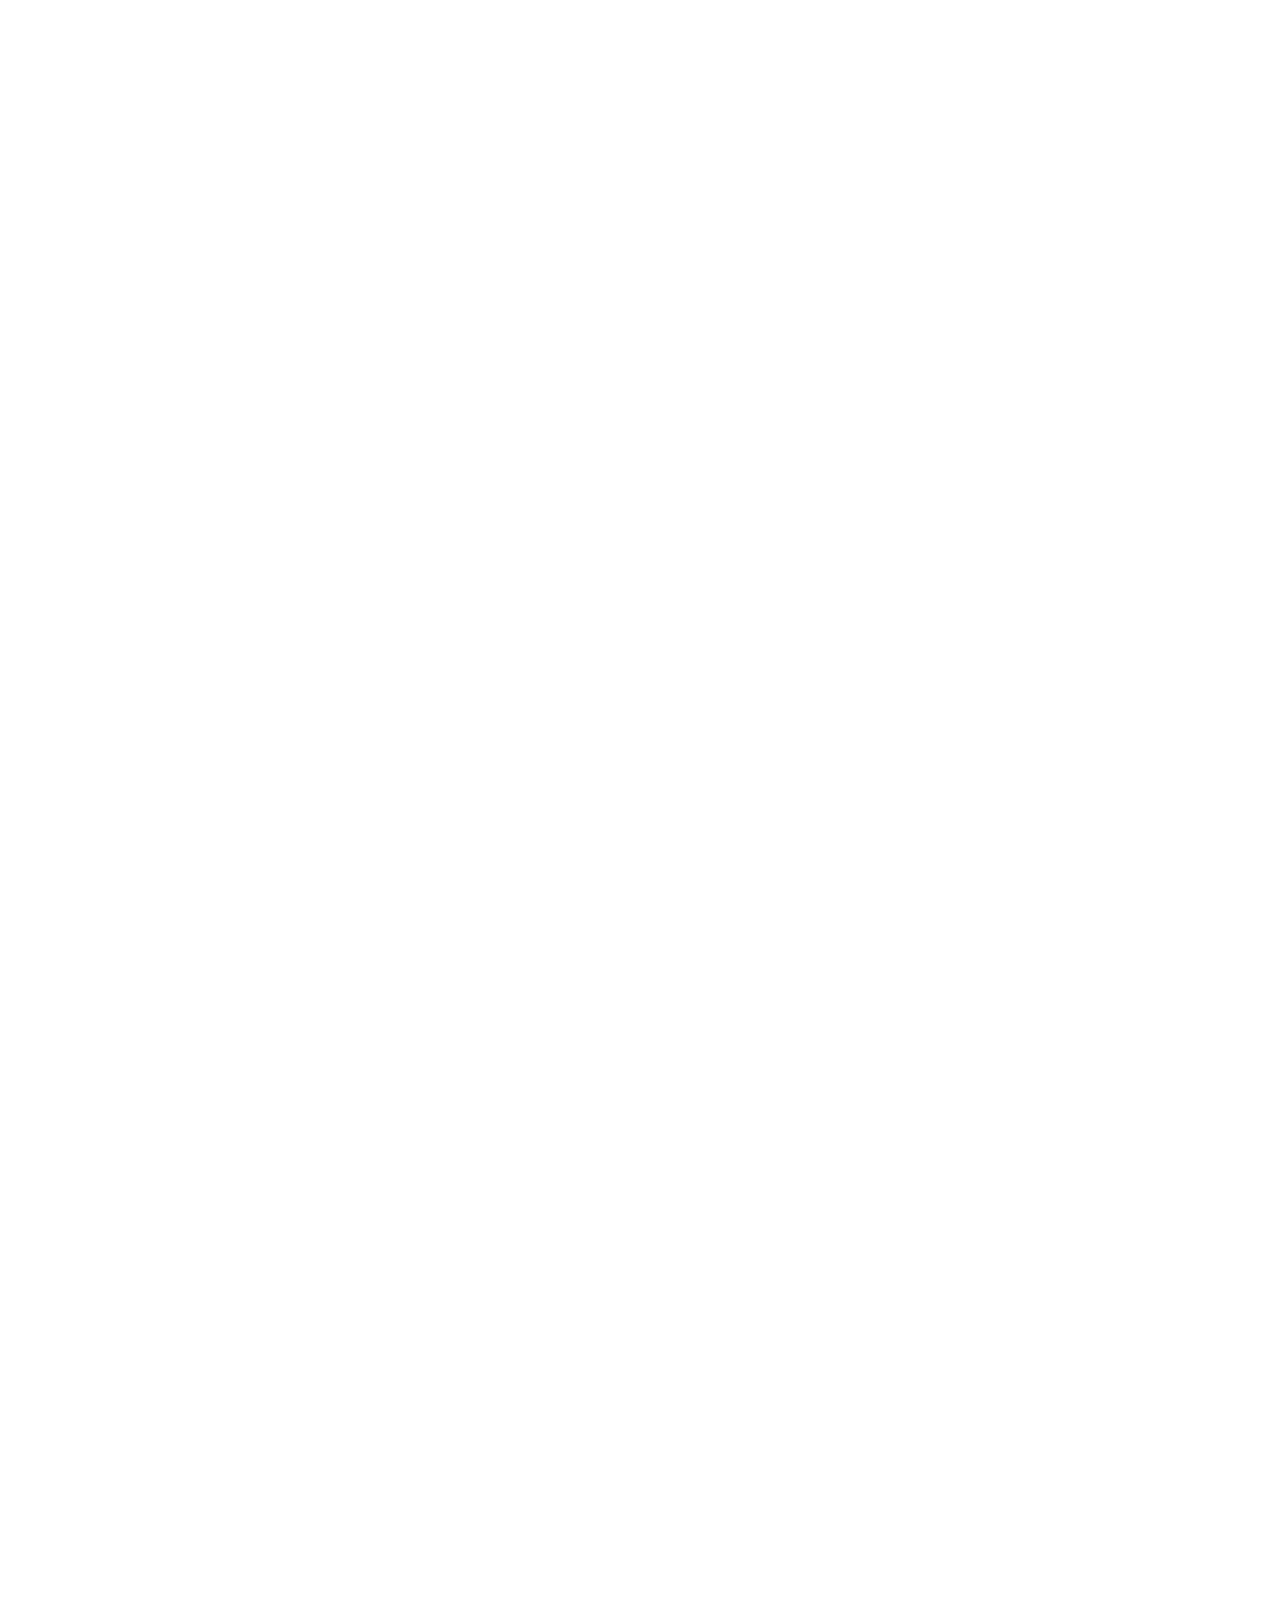
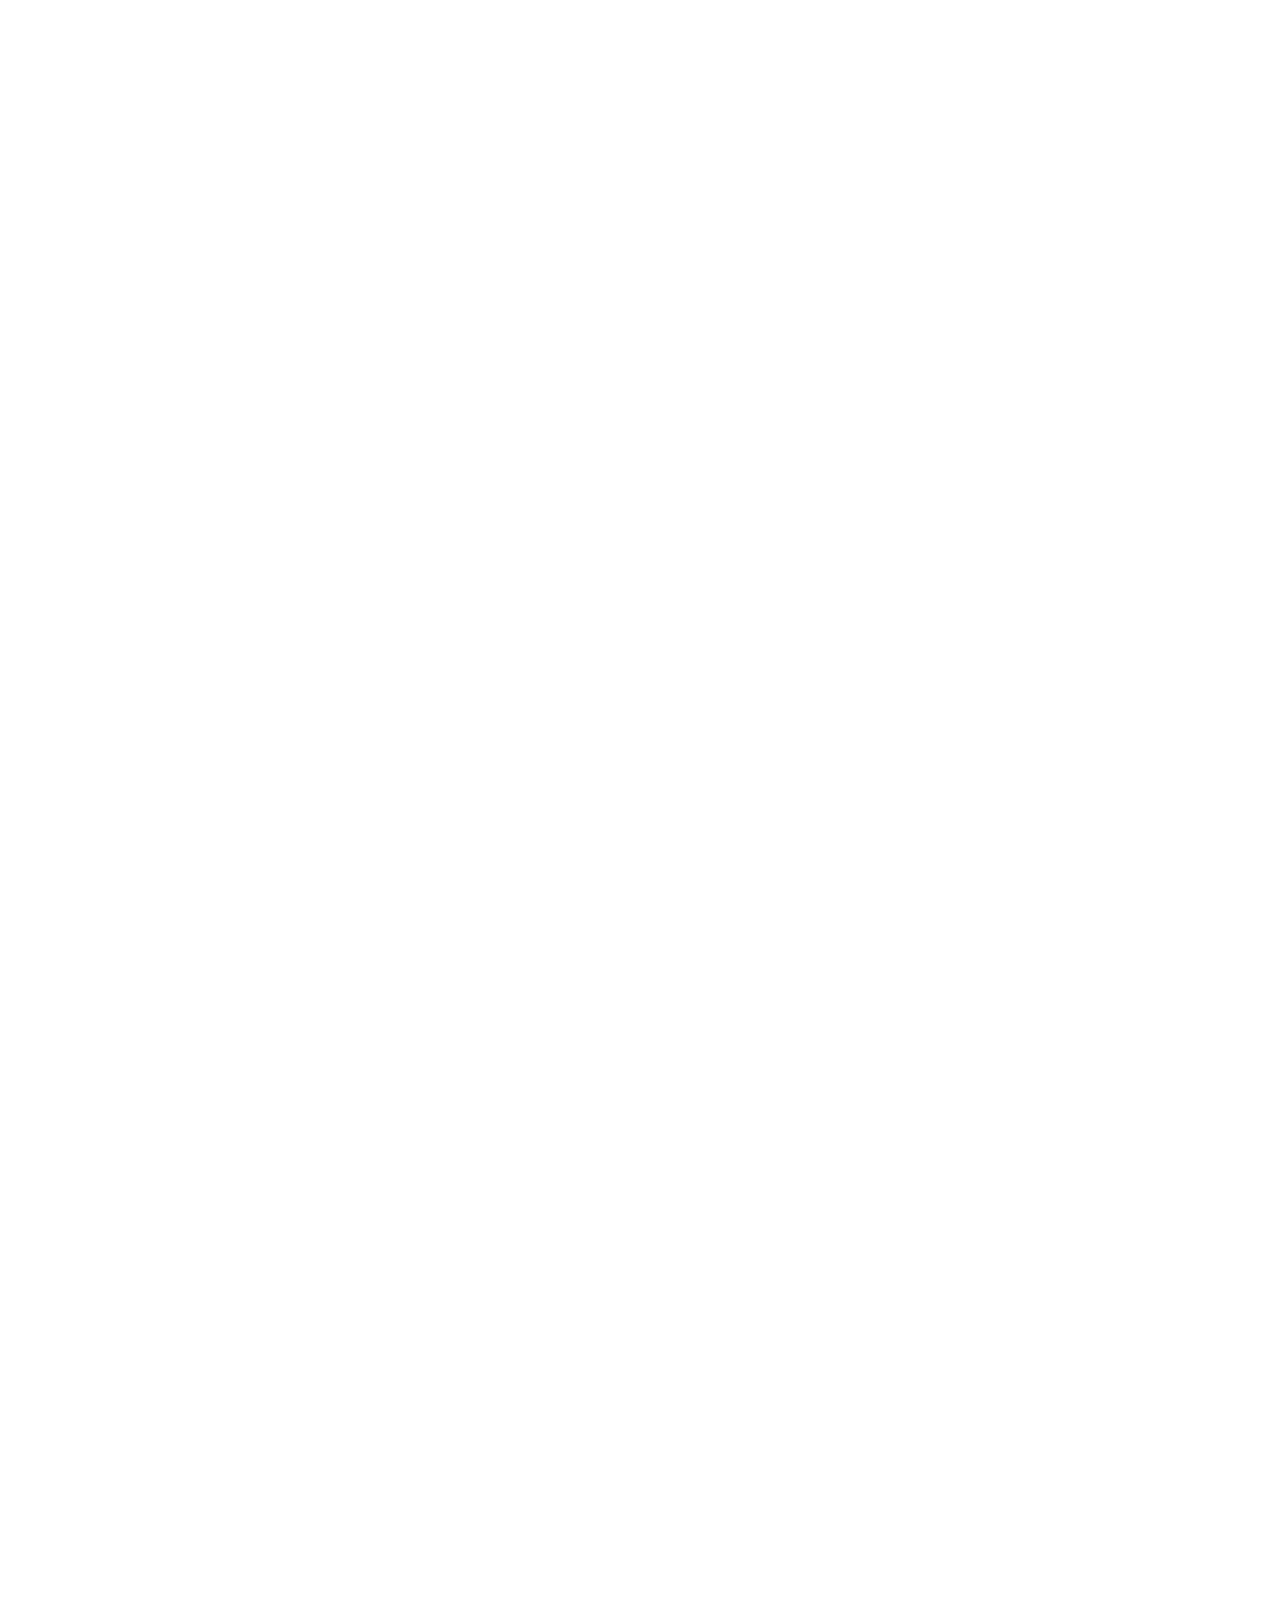
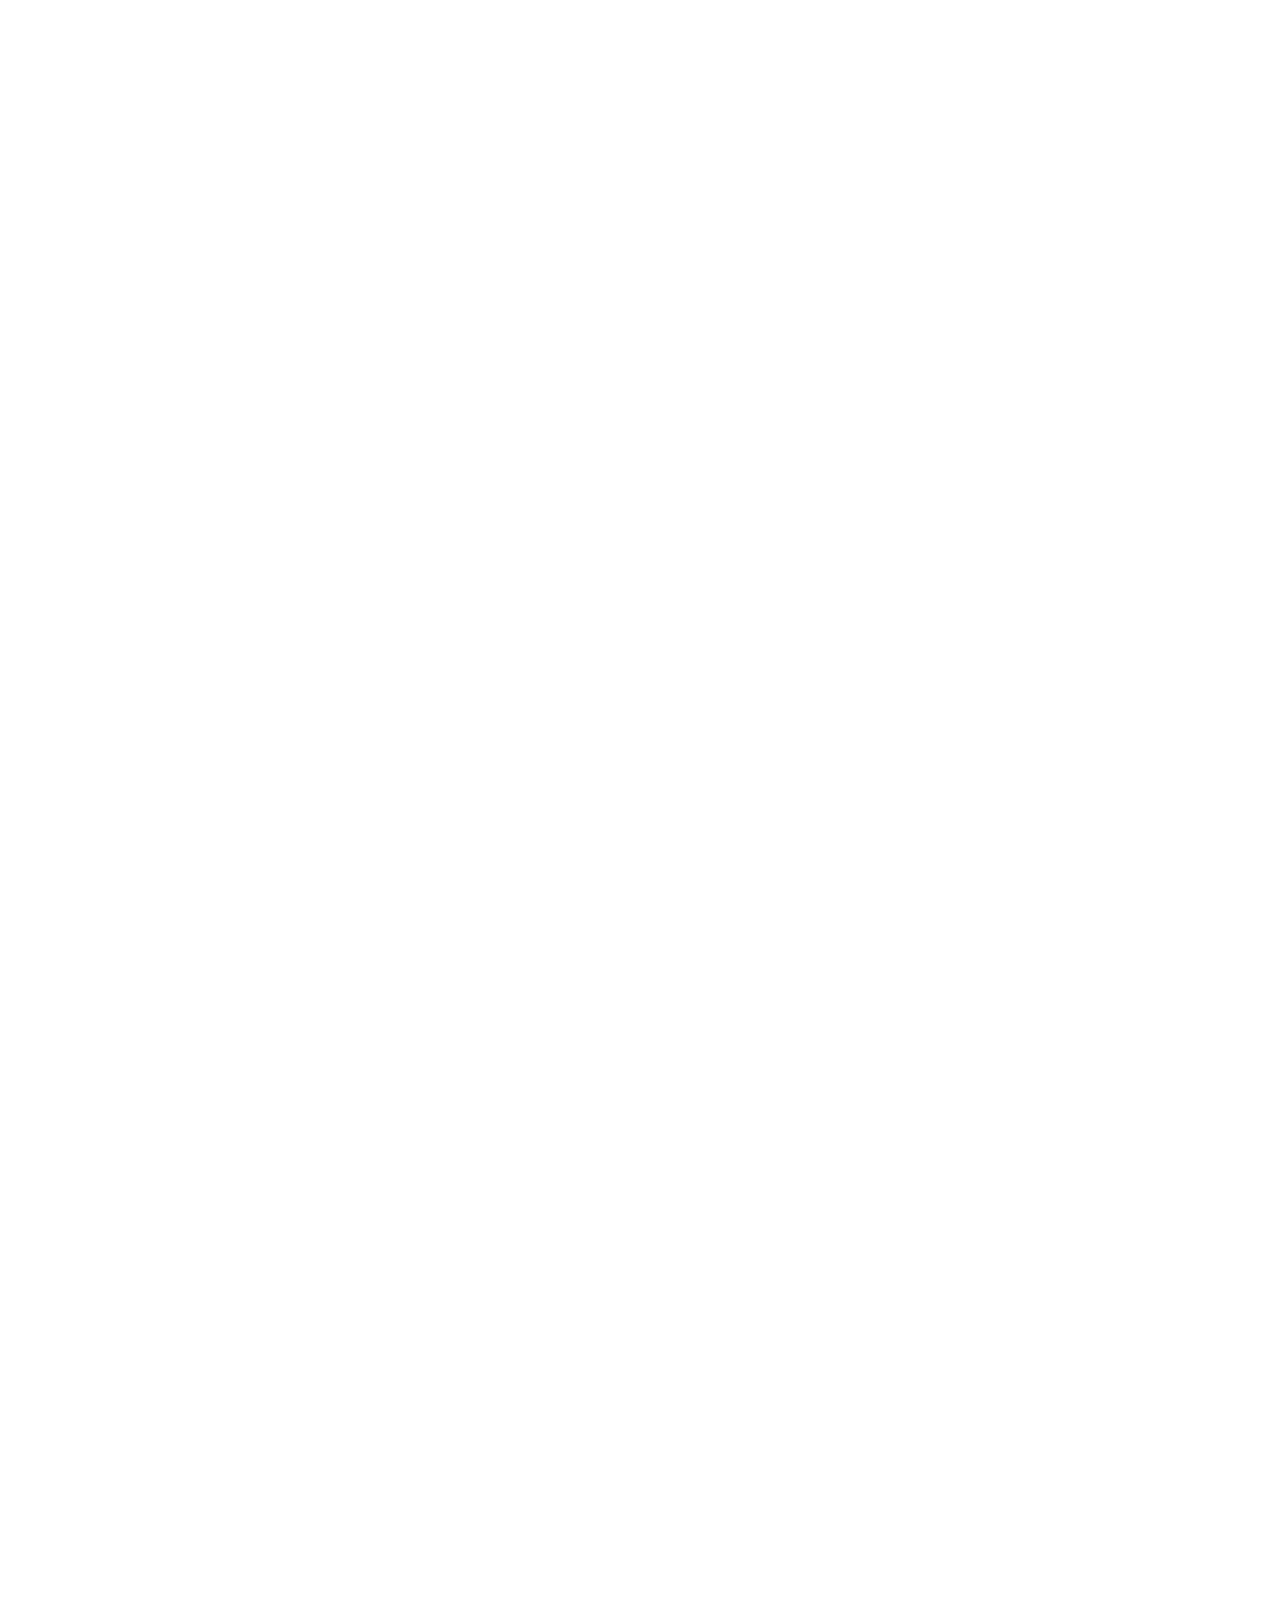
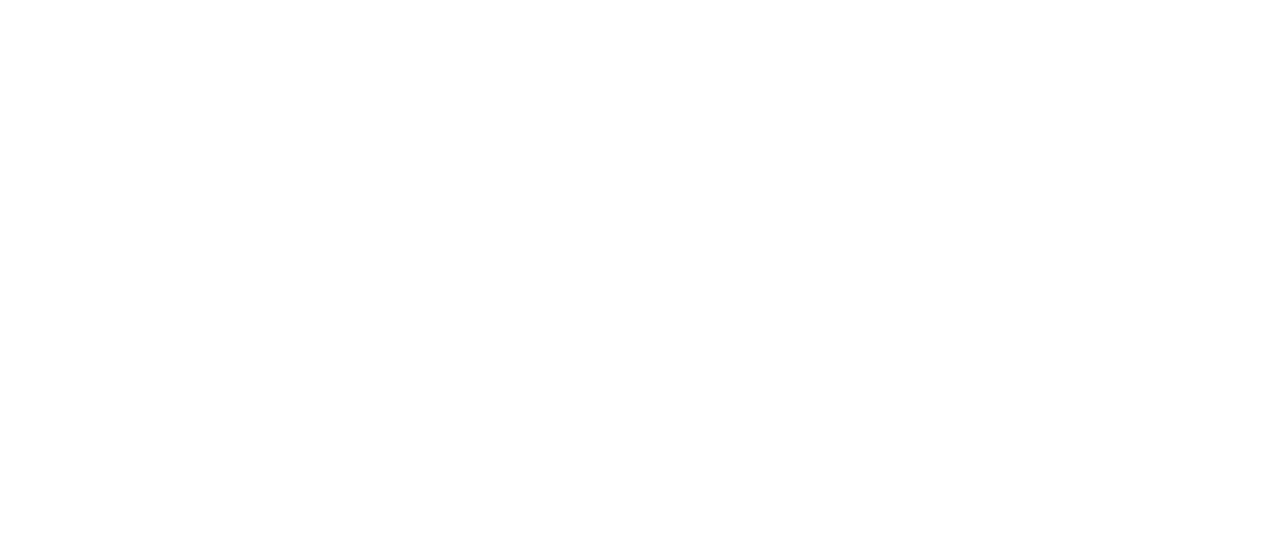
==== commit 6b27dcd6: "Add files via upload" ====
--- a/index.html
+++ b/index.html
@@ -6,7 +6,7 @@
     <meta charset="UTF-8">
     <meta http-equiv="X-UA-Compatible" content="IE=edge">
     <meta name="viewport" content="width=device-width, initial-scale=1.0">
-    <title>Covid Resources</title>
+    <title>Home</title>
     <link href="CSS/index.css" rel="stylesheet">
     <link href="https://unpkg.com/aos@2.3.1/dist/aos.css" rel="stylesheet">
 
@@ -273,19 +273,39 @@
     <!-- section  -->
 
 
-    <!-- footer -->
-    <footer data-aos="fade-up" class="footer" id="footer">
+<!-- footer -->
+<footer data-aos="fade-up" class="footer" id="footer">
+    <div id="foot">
         <div data-aos="fade-right" class="footerimg"><a href="https://www.mohfw.gov.in/" target="blank"><img
                     src="images/footer.png">
                 <div class="footerimgtext">Ministry of Health <br>and Family Welfare</div>
             </a>
         </div>
-        <div class="footertext">
-            <div class="fdiv">Created at @WOC Devjam 2021</div>
-            <div class="fdiv">By Team LEO</div>
-        </div>
-    </footer>
-    <!-- footer  -->
+        <div class="Middle">
+            <li id="footlink"><a  href="https://nileshmalav.github.io/Team-LEO-DevJam-2021/index.html">Home</a></li>
+            <li id="footlink"><a  href="https://nileshmalav.github.io/Team-LEO-DevJam-2021/covid%20info.html">Covid
+                    Info</a></li>
+            <li id="footlink"><a href="https://nileshmalav.github.io/Team-LEO-DevJam-2021/covid%20tracker.html">Covid
+                    Tracker</a></li>
+            <li id="footlink"><a href="http://hckd.tk/">Question Answer</a></li>
+        </div>
+        <div class="Middle">
+            <li id="footlink"><a href="http://hckd.tk/helpln.php">Help</a></li>
+            <li id="footlink"><a href="https://nileshmalav.github.io/Team-LEO-DevJam-2021/play%20games.html">Play
+                    Games</a></li>
+            <li id="footlink"><a href="https://nileshmalav.github.io/Team-LEO-DevJam-2021/listen%20music.html">Listen
+                    Music</a></li>
+            <li id="footlink"><a
+                    href="https://nileshmalav.github.io/Team-LEO-DevJam-2021/movies%20and%20shows.html">Movies Shows</a>
+            </li>
+        </div>
+    </div>
+    <div class="footertext">
+        <div class="fdiv">Created at @WOC Devjam 2021</div>
+        <div class="fdiv">By Team LEO</div>
+    </div>
+</footer>
+<!-- footer  -->
     <script src="https://unpkg.com/aos@2.3.1/dist/aos.js"></script>
     <script>
         AOS.init();
